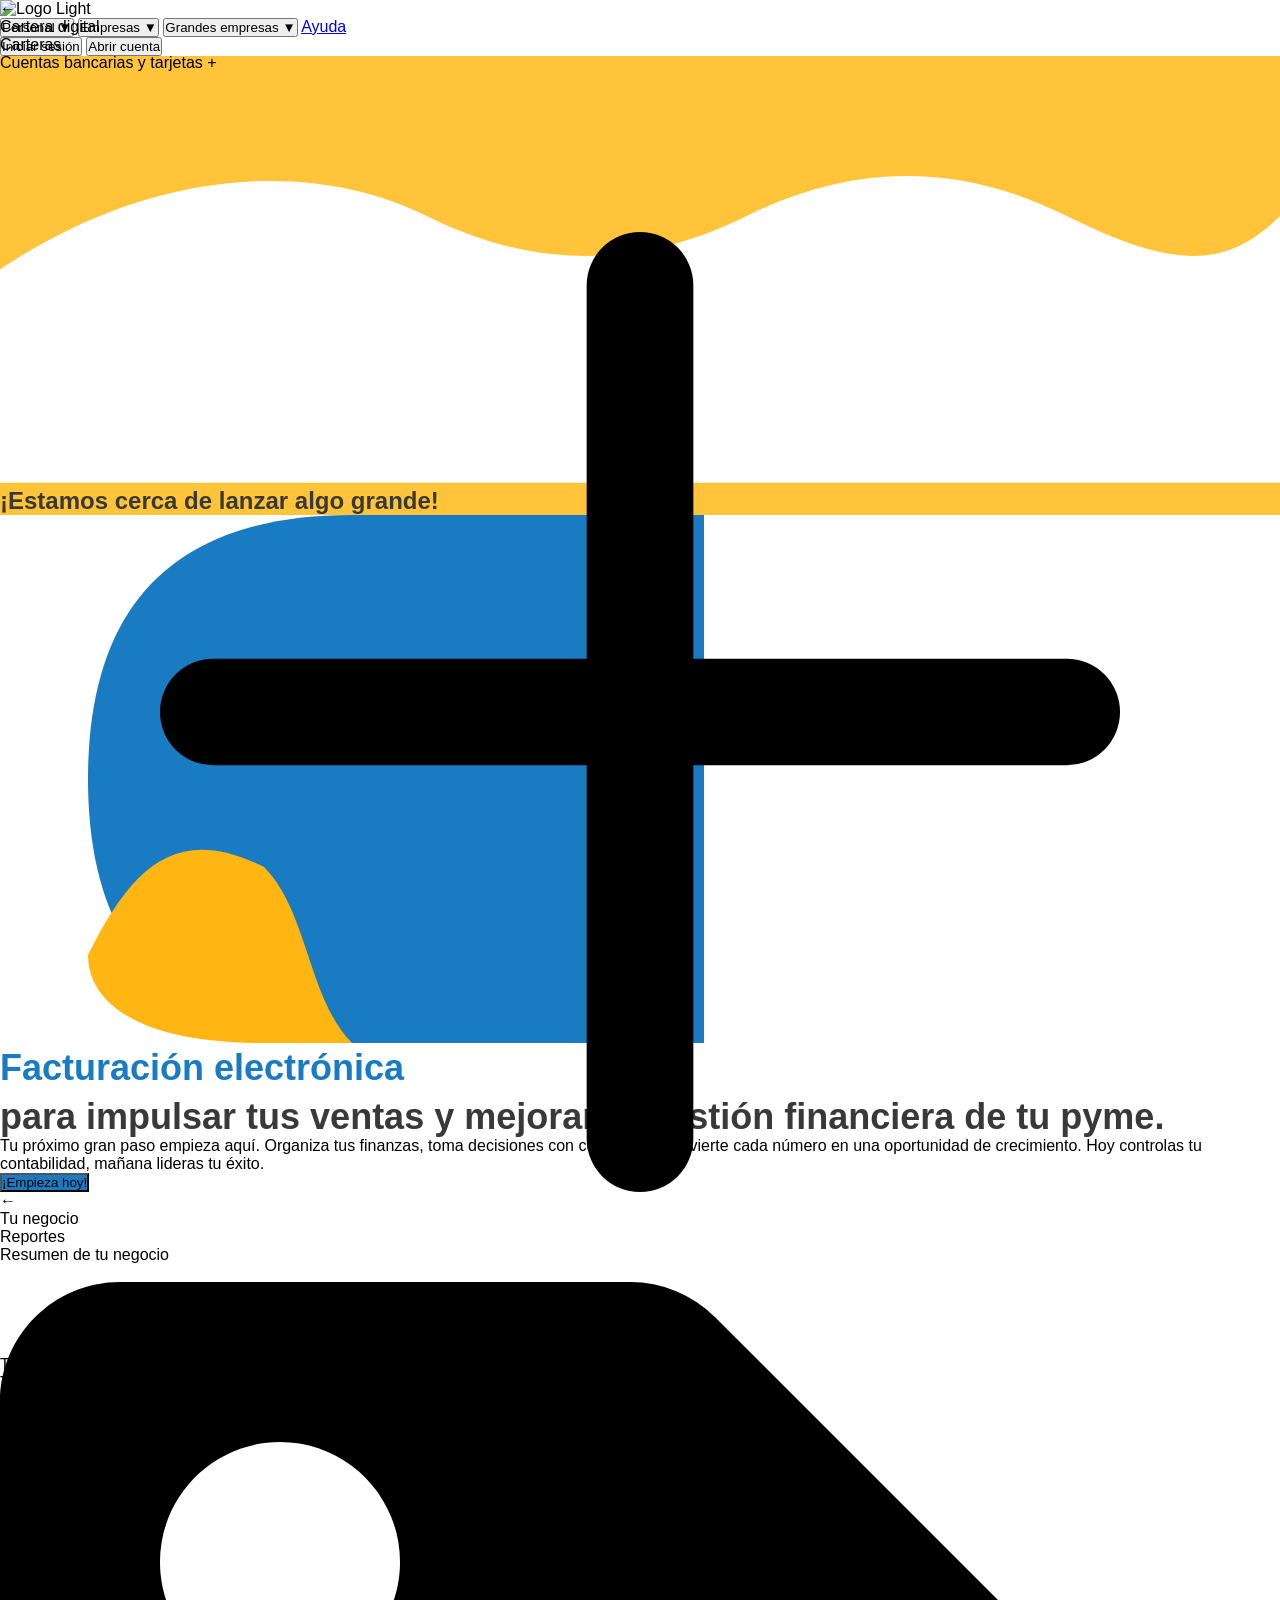
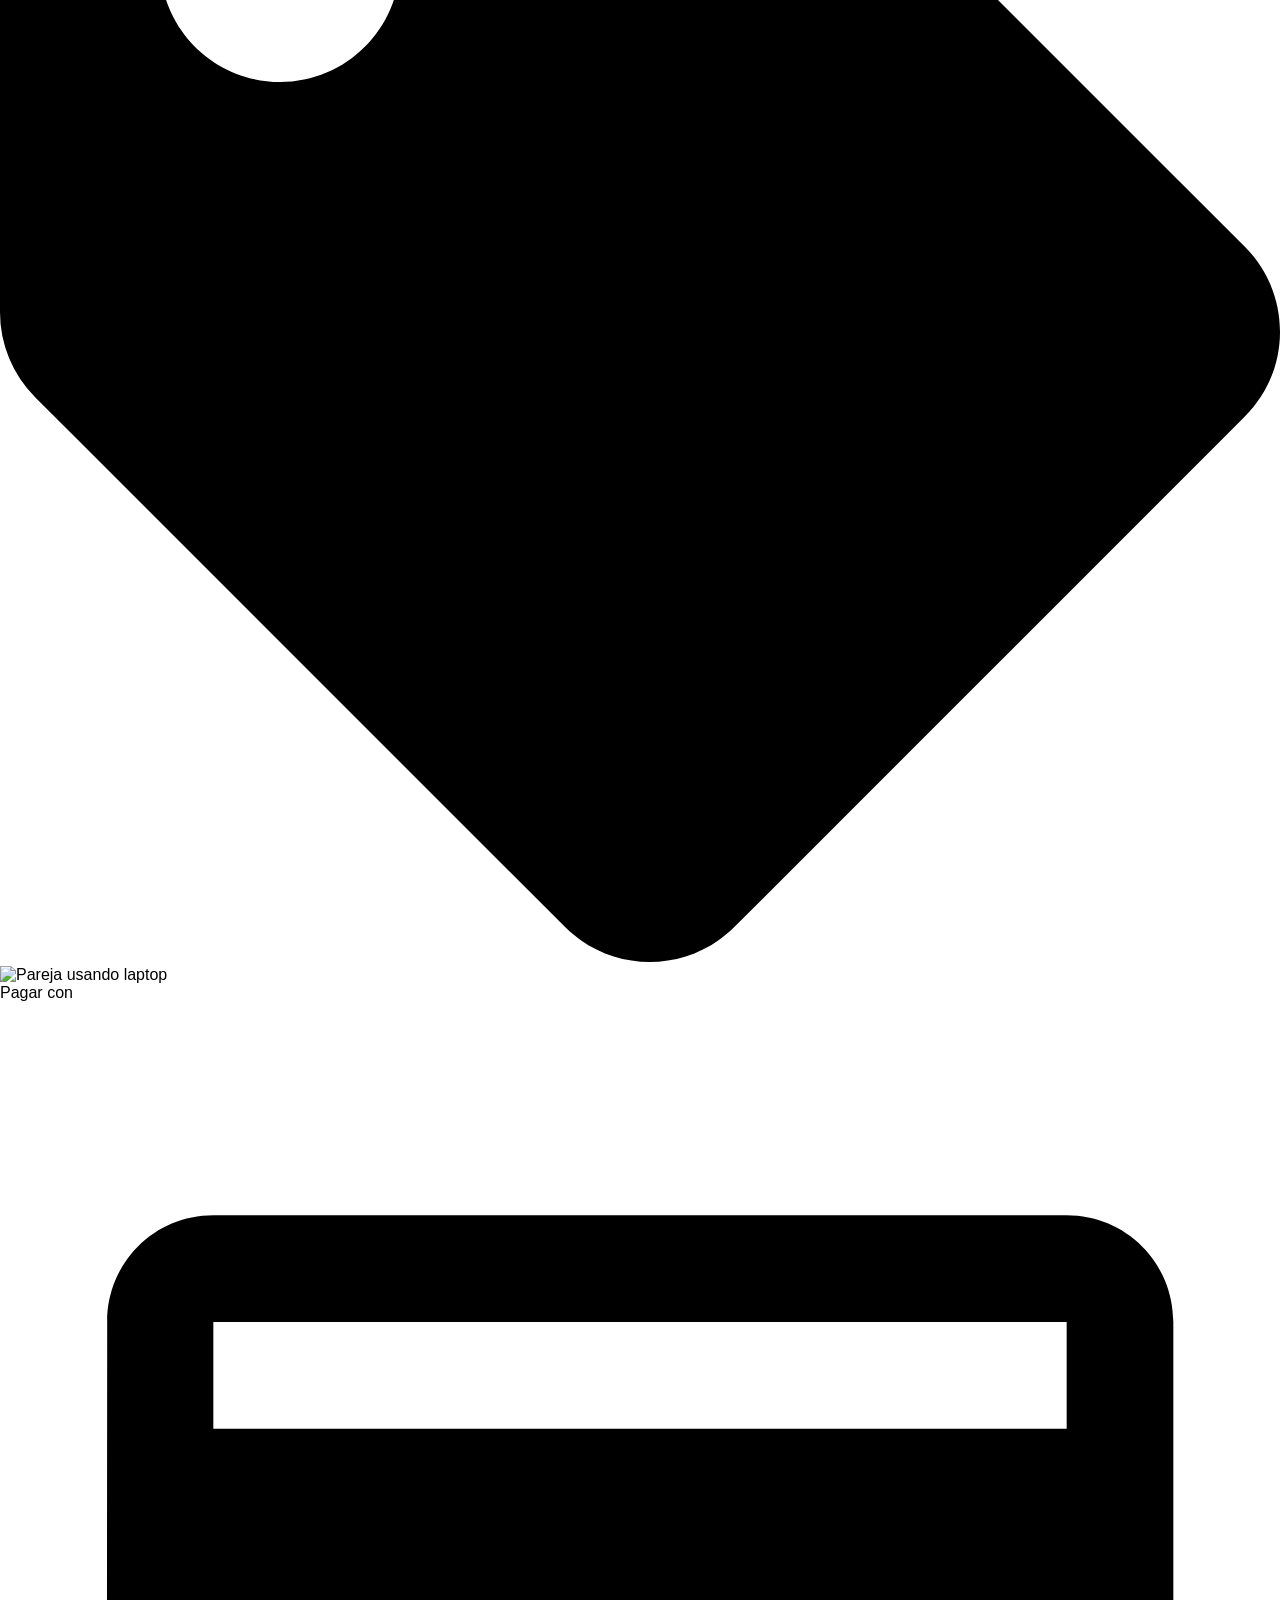
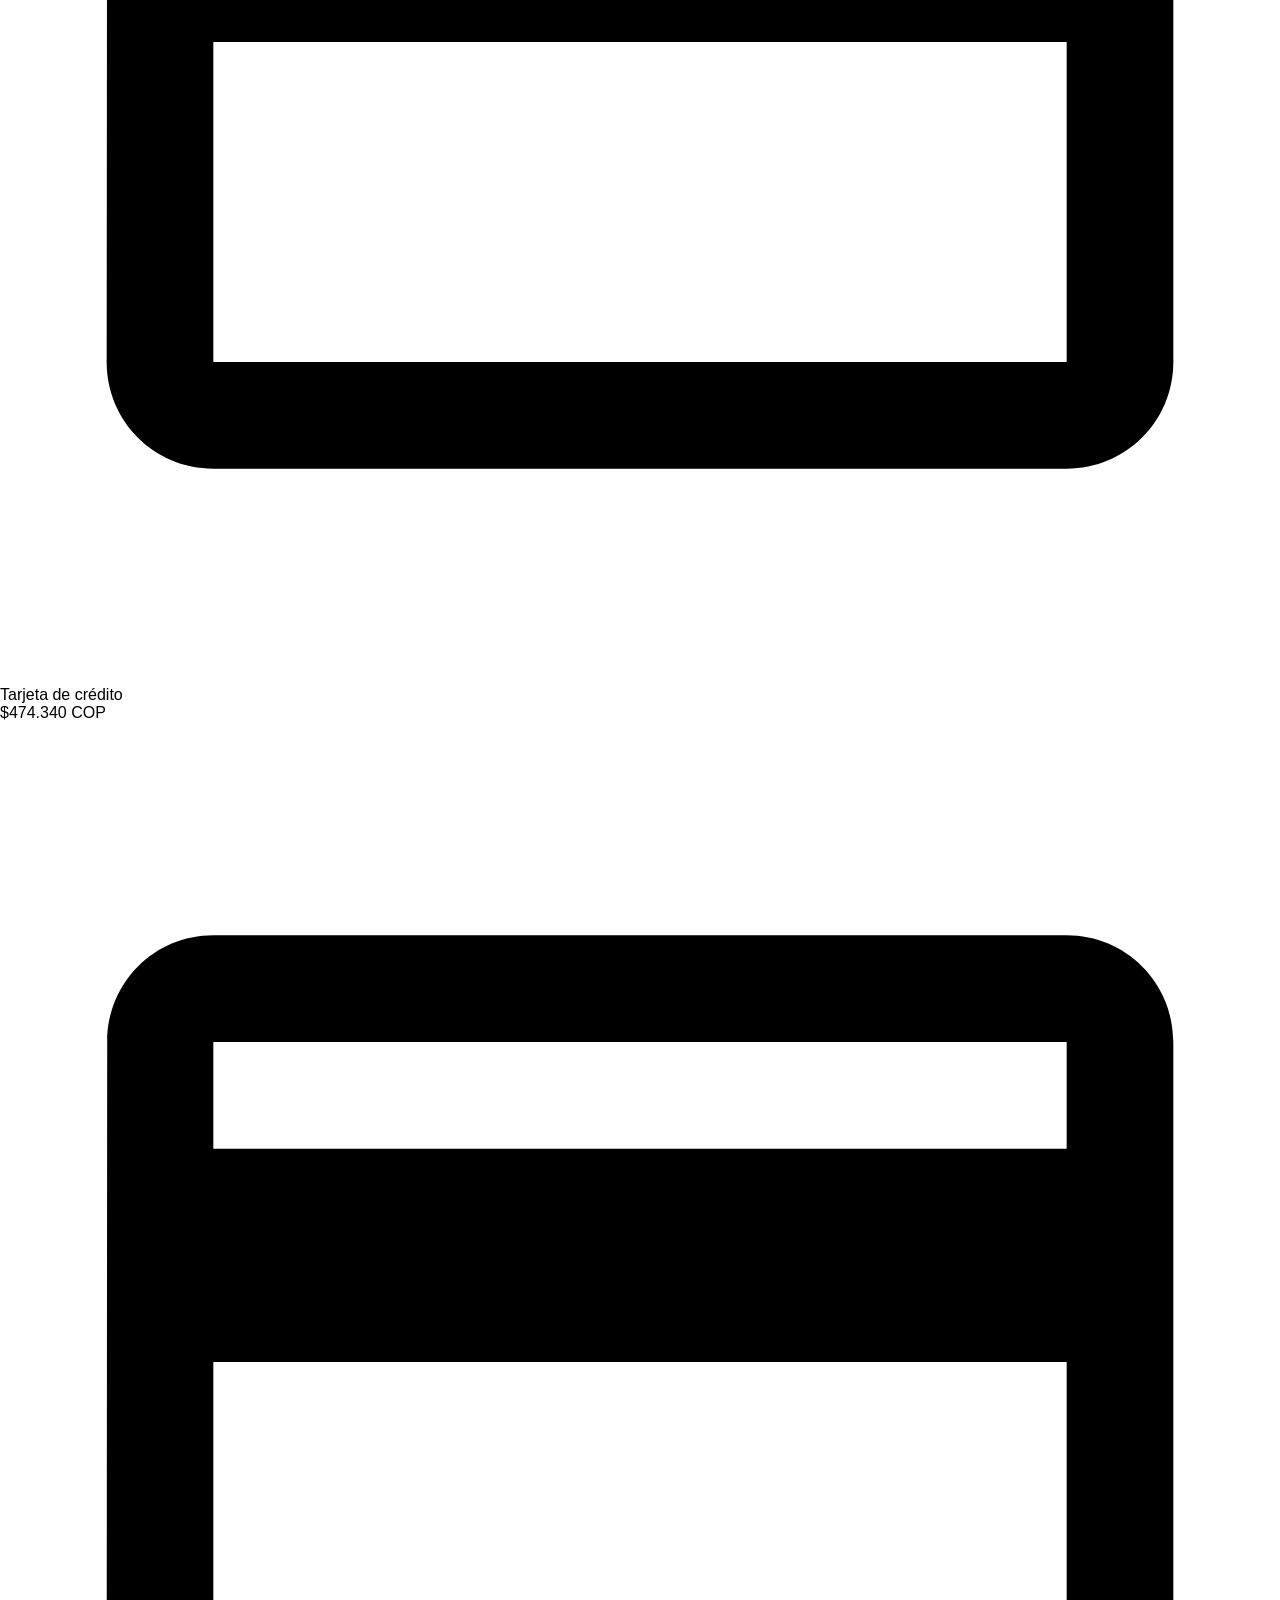
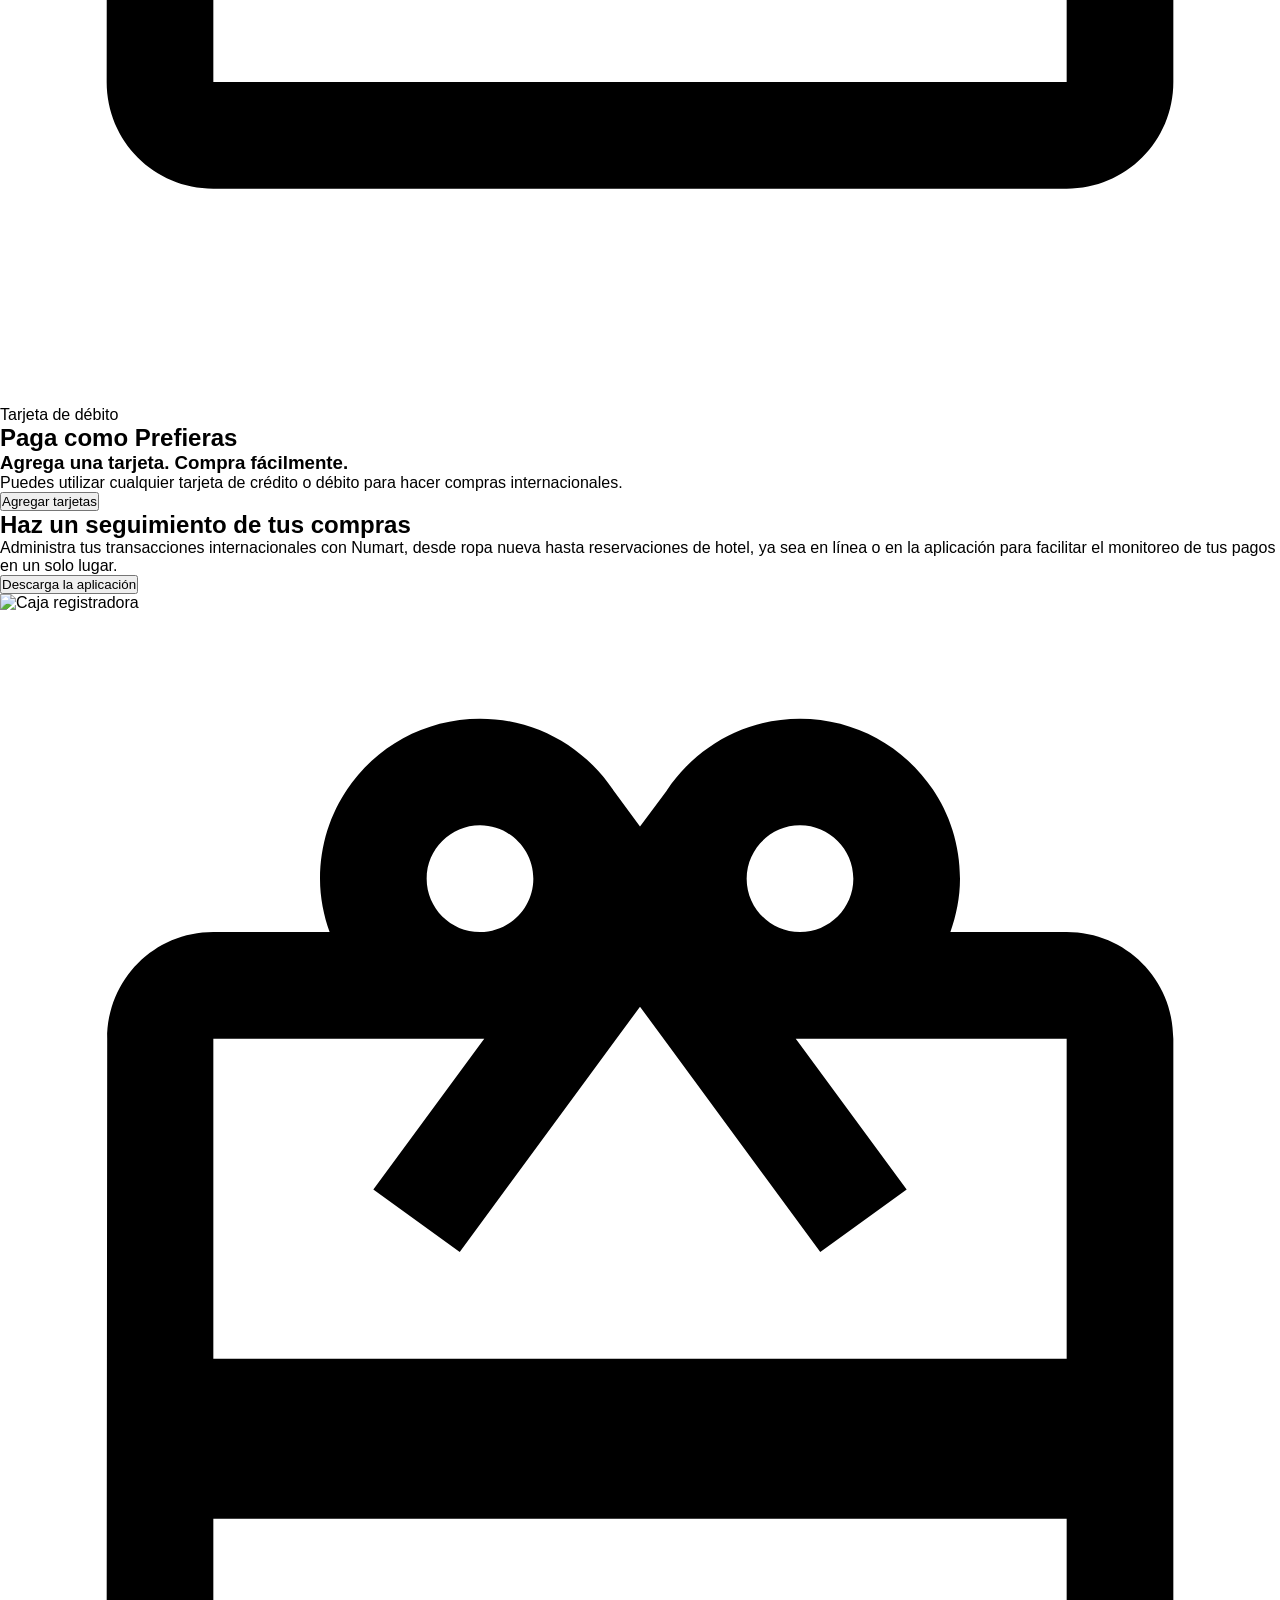
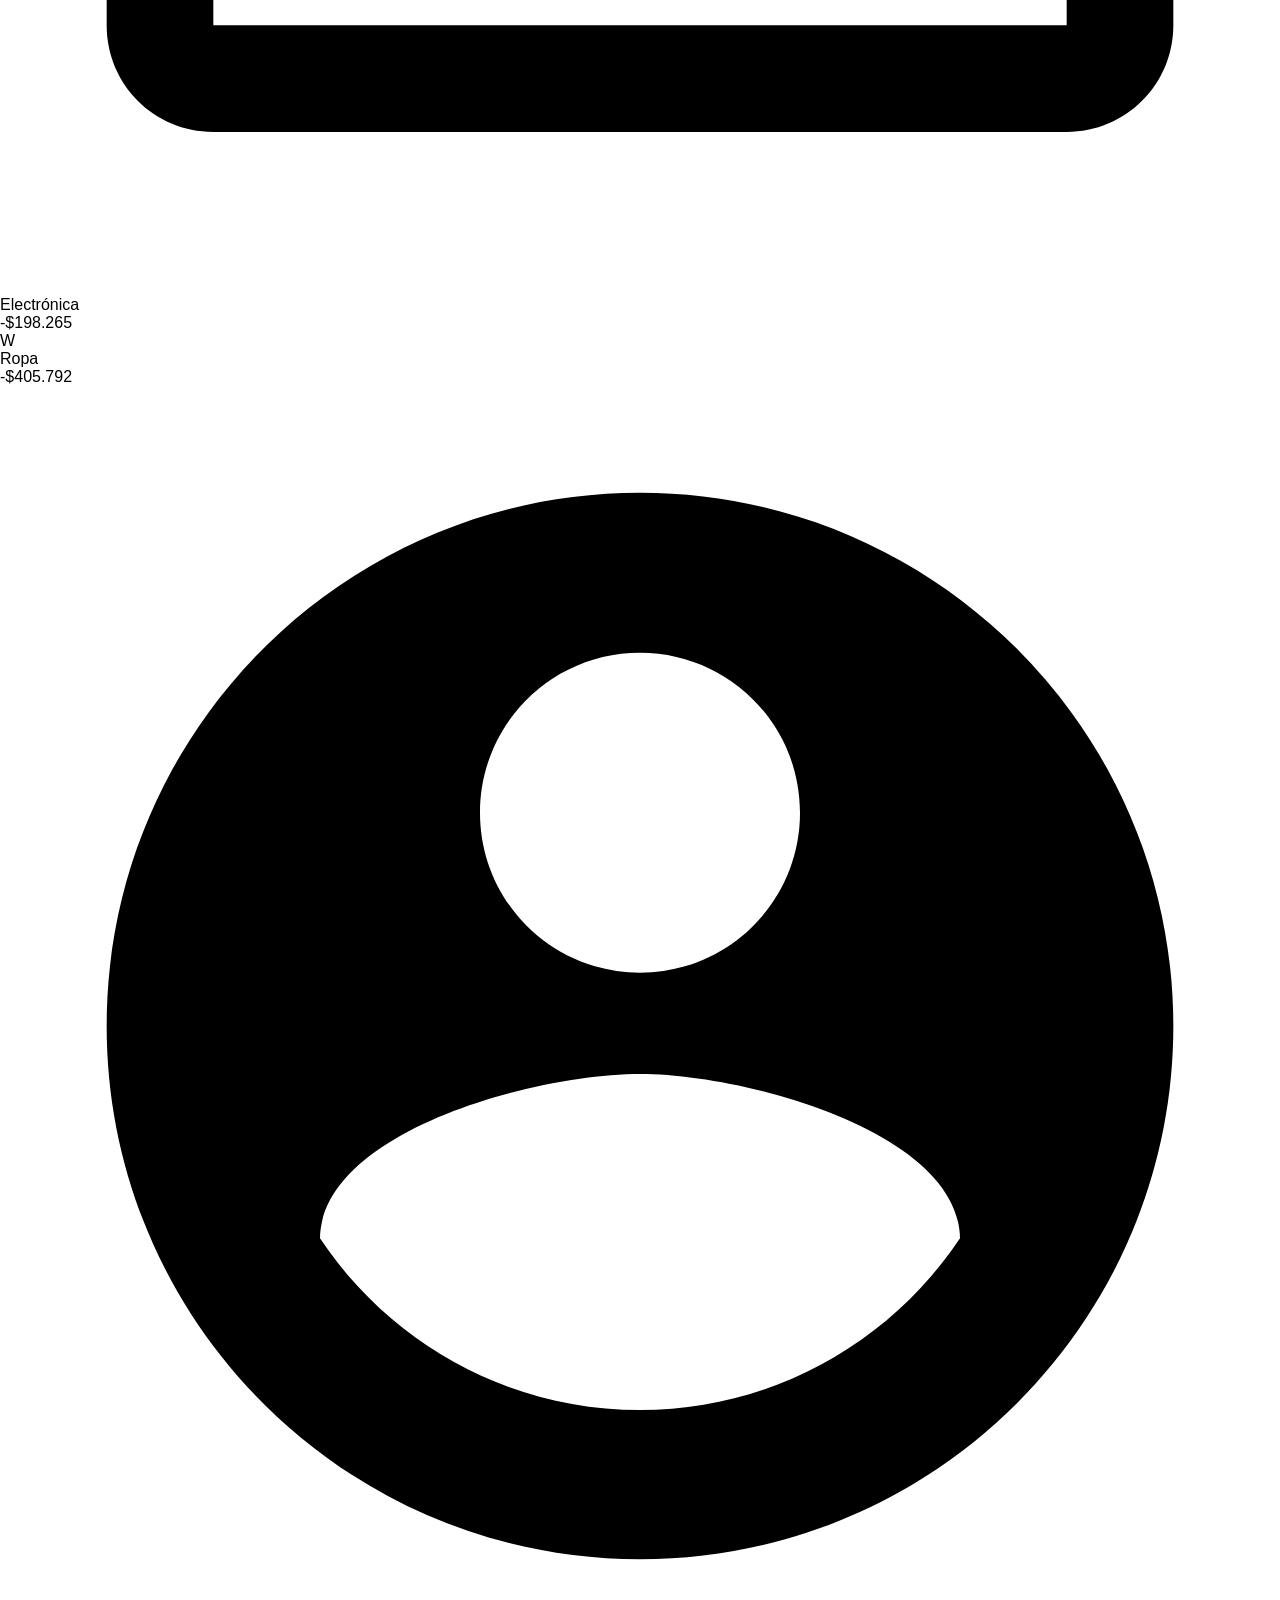
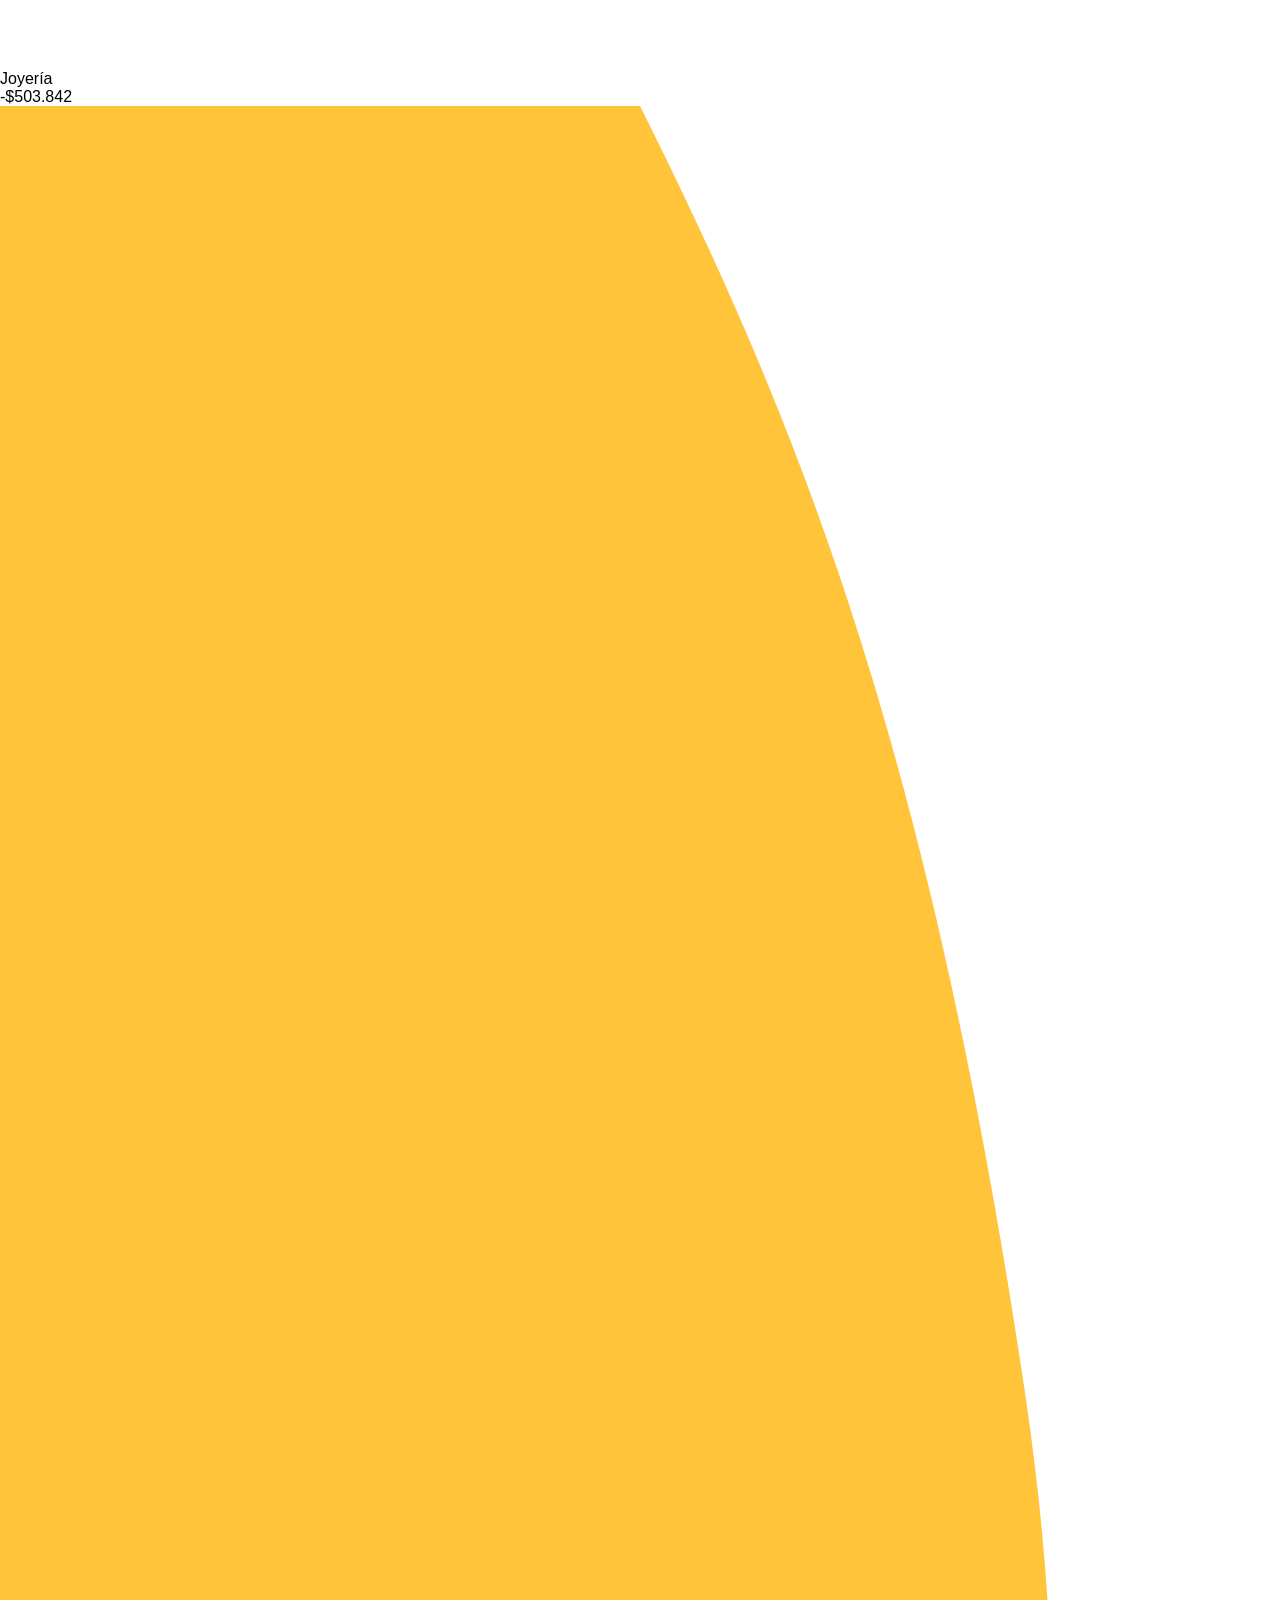
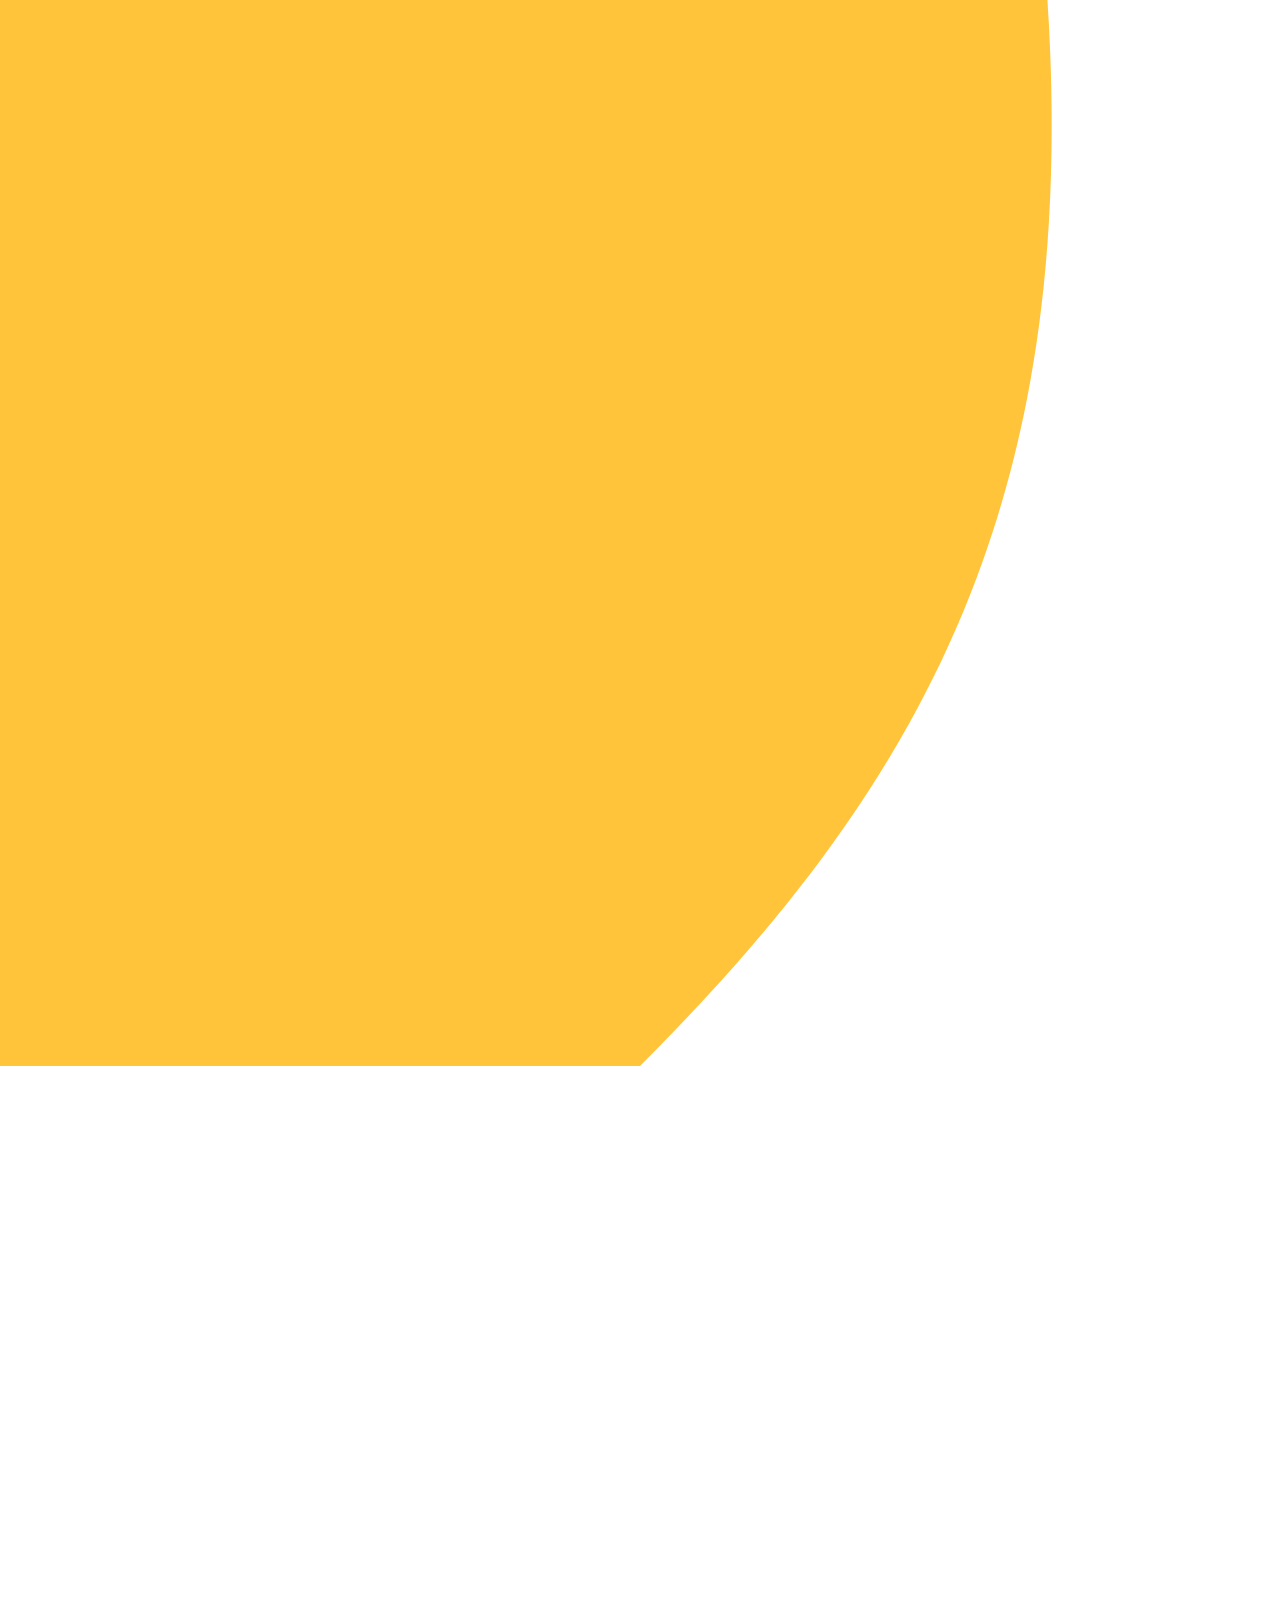
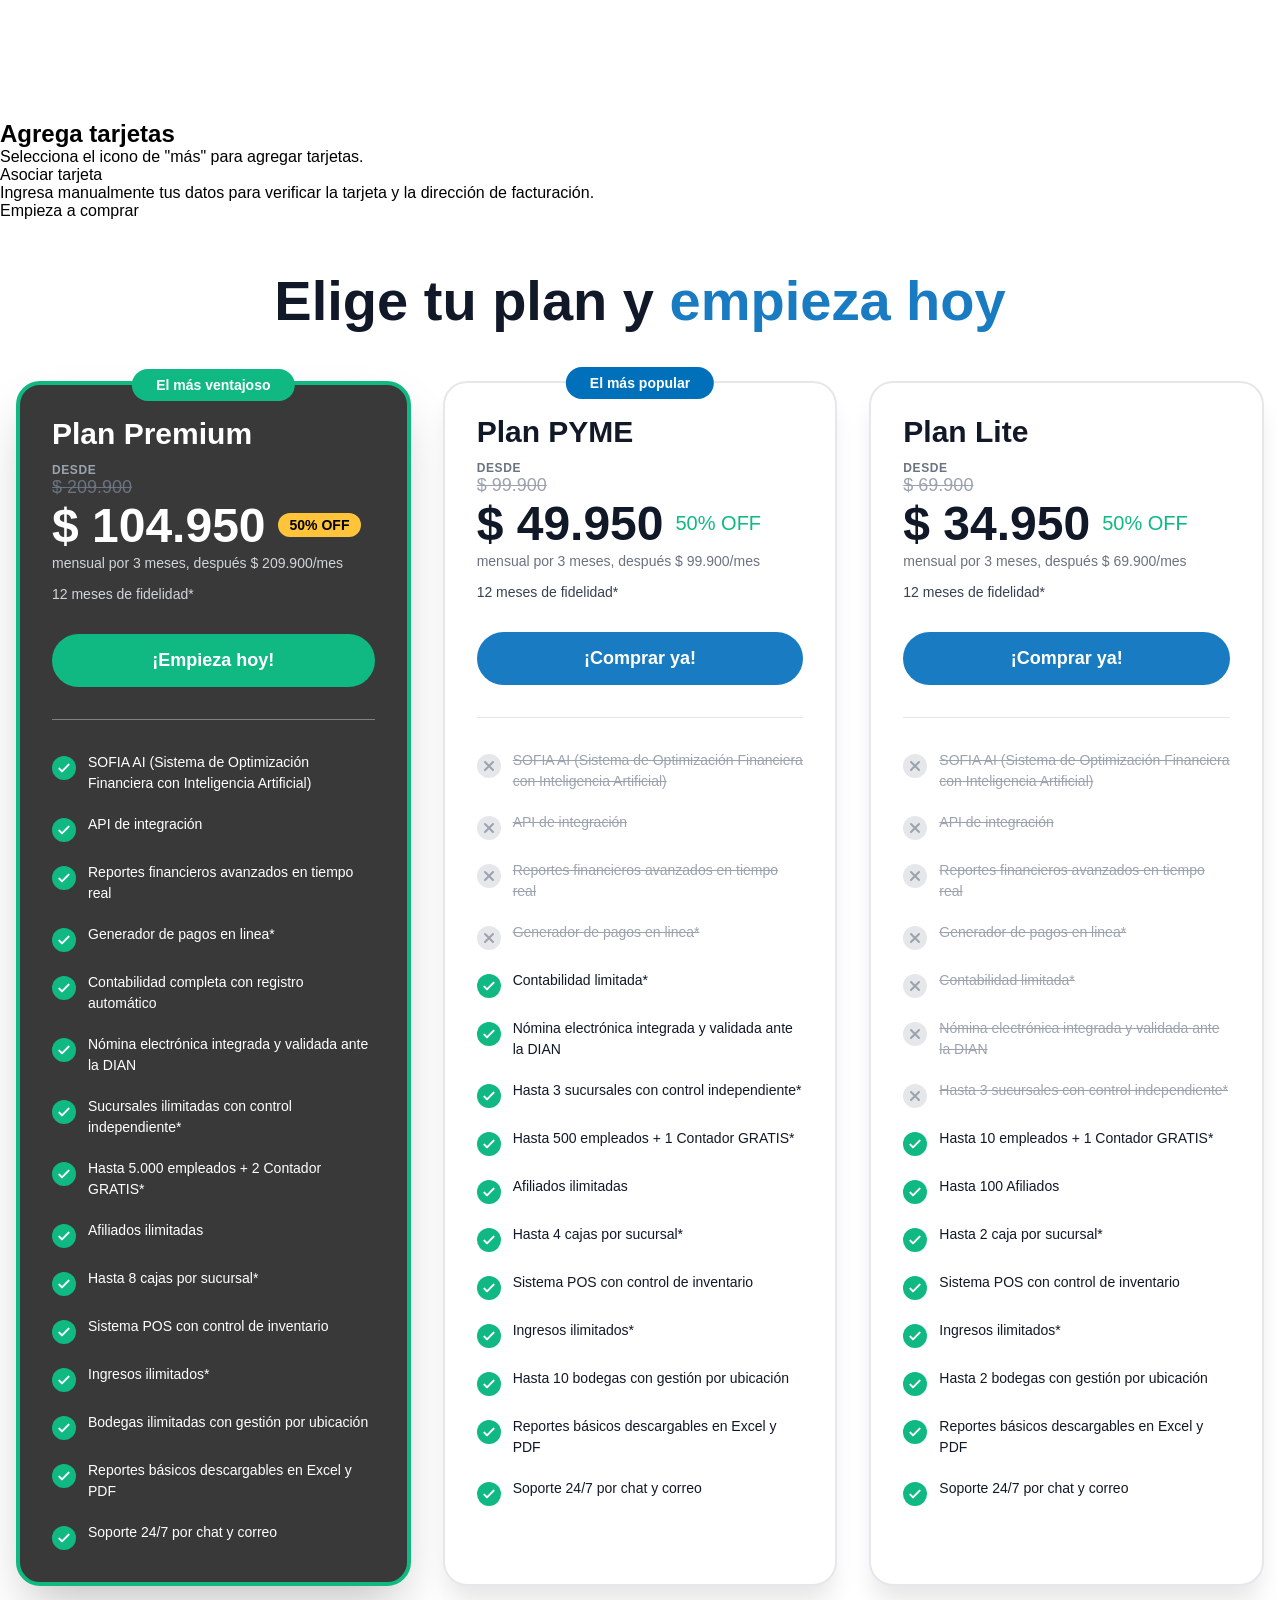
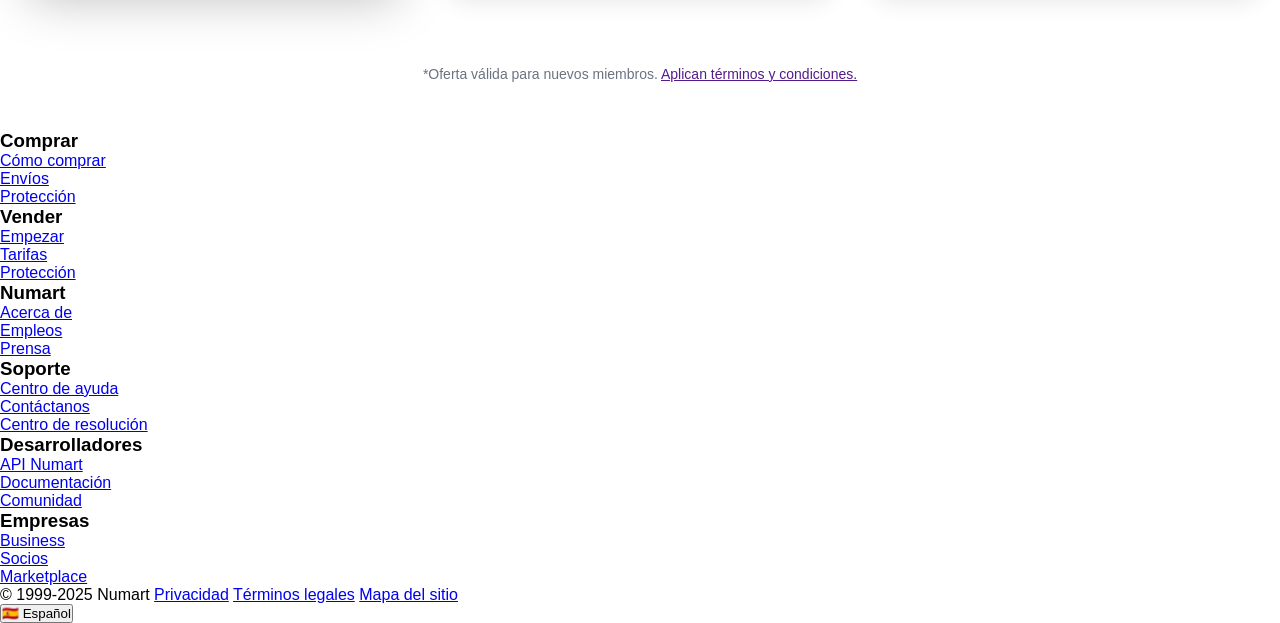
==== index.html @ 53830687 "Rename index copy.html to index.html" ====
<!DOCTYPE html>
<html lang="es">

<head>
  <meta charset="UTF-8">
  <meta name="viewport" content="width=device-width, initial-scale=1.0">
  <title>Numart - Tu Cartera Digital</title>
  <script src="https://cdn.tailwindcss.com"></script>
  <style>
    /* ========================= */
    /* RESET GENERAL */
    /* ========================= */
    * {
      margin: 0;
      padding: 0;
      box-sizing: border-box;
    }

    body {
      font-family: -apple-system, BlinkMacSystemFont, 'Segoe UI', Roboto, Oxygen, Ubuntu, Cantarell, sans-serif;
      overflow-x: hidden;
    }

    /* ========================= */
    /* ANIMACIONES GENERALES */
    /* ========================= */
    .fade-in {
      opacity: 0;
      transform: translateY(20px);
      transition: opacity 0.6s ease, transform 0.6s ease;
    }

    .fade-in.visible {
      opacity: 1;
      transform: translateY(0);
    }

    .pulse {
      animation: pulse 1.5s ease-in-out infinite;
    }

    @keyframes pulse {

      0%,
      100% {
        transform: scale(1);
      }

      50% {
        transform: scale(1.05);
      }
    }

    .smooth-scroll {
      scroll-behavior: smooth;
    }

    /* ========================= */
    /* PHONE STEPS */
    /* ========================= */
    .phone-step {
      position: absolute;
      inset: 0;
      transition: opacity 0.5s ease, transform 0.5s ease;
    }

    .phone-step.hidden {
      opacity: 0;
      transform: scale(0.95);
      pointer-events: none;
    }

    .phone-step.visible {
      opacity: 1;
      transform: scale(1);
    }

    /* ========================= */
    /* TEXTO ANIMADO */
    /* ========================= */
    .animated-wrapper-text {
      position: relative;
      height: 50px;
      overflow: hidden;
      display: flex;
    }

    .animated-text {
      position: absolute;
      width: 100%;
      left: 0;
      top: 0;
      font-size: 2.25rem;
      font-weight: bold;
      color: #197bc2;
      transform: translateY(100%);
      opacity: 0;
    }

    .animated-text.active {
      transform: translateY(0);
      opacity: 1;
      transition: transform 0.6s ease, opacity 0.6s ease;
    }

    .animated-text.exit {
      transform: translateY(-100%);
      opacity: 0;
      transition: transform 0.6s ease, opacity 0.6s ease;
    }

    /* ========================= */
    /* CONTENEDORES */
    /* ========================= */
    .container,
    .pricing-container {
      max-width: 1280px;
      margin: 0 auto;
      padding: 3rem 1rem;
    }

    /* ========================= */
    /* HEADERS */
    /* ========================= */
    .header,
    .pricing-header {
      text-align: center;
      margin-bottom: 3rem;
    }

    .header h1,
    .pricing-header h1 {
      font-size: 3rem;
      font-weight: bold;
      margin-bottom: 0.5rem;
      color: #111827;
    }

    .header .highlight {
      color: #FBBF24;
    }

    .pricing-header .highlight {
      color: #197bc2;
    }

    /* ========================= */
    /* GRID */
    /* ========================= */
    .plans-grid {
      display: grid;
      grid-template-columns: 1fr;
      gap: 2rem;
      margin-bottom: 3rem;
    }

    @media (min-width: 768px) {
      .plans-grid {
        grid-template-columns: repeat(3, 1fr);
      }

      .header h1,
      .pricing-header h1 {
        font-size: 3.5rem;
      }
    }

    /* ========================= */
    /* PLAN CARDS */
    /* ========================= */

    .plan-name {
      font-size: 1.875rem;
      font-weight: bold;
      margin-bottom: 0.75rem;
    }

    .plan-card {
      position: relative;
      border-radius: 1.5rem;
      padding: 2rem;
      transition: all 0.3s ease;
    }

    .plan-card.standard {
      background: white;
      color: #111827;
      box-shadow: 0 20px 25px -5px rgba(0, 0, 0, 0.1);
      border: 2px solid #E5E7EB;
    }



    .plan-card.highlighted {
      background: #393939;
      color: white;
      box-shadow: 0 25px 50px -12px rgba(0, 0, 0, 0.25);
      border: 4px solid #10B981;
    }


    /* ========================= */
    /* BADGE */
    /* ========================= */
    .badge {
      position: absolute;
      top: -1rem;
      left: 50%;
      transform: translateX(-50%);
      background: #0070BA;
      color: white;
      padding: 0.5rem 1.5rem;
      border-radius: 9999px;
      font-size: 0.875rem;
      font-weight: bold;
      white-space: nowrap;
      z-index: 10;
    }

    .badge.highlighted {
      background: #10B981;
    }

    /* ========================= */
    /* PRICING SECTION */
    /* ========================= */
    .pricing-section {
      margin-bottom: 2rem;
    }

    .pricing-label {
      font-size: 0.75rem;
      text-transform: uppercase;
      letter-spacing: 0.05em;
      font-weight: 600;
    }

    .plan-card.standard .pricing-label {
      color: #6B7280;
    }

    .plan-card.highlighted .pricing-label {
      color: #9CA3AF;
    }

    .original-price {
      font-size: 1.125rem;
      text-decoration: line-through;
    }

    .plan-card.standard .original-price {
      color: #9CA3AF;
    }

    .plan-card.highlighted .original-price {
      color: #6B7280;
    }

    .current-price {
      display: flex;
      align-items: center;
      gap: 0.75rem;
      flex-wrap: wrap;
    }

    .price-amount {
      font-size: 3rem;
      font-weight: bold;
    }

    .discount-badge {
      color: #10B981;
      border-radius: 9999px;
      font-size: 1.25rem;
    }

    .plan-card.highlighted .discount-badge {
      background: #FFC439;
      color: black;
      padding: 0.25rem 0.75rem;
      border-radius: 9999px;
      font-size: 0.875rem;
      font-weight: bold;
    }

    .price-details {
      font-size: 0.875rem;
      line-height: 1.5;
      margin-bottom: 0.75rem;
    }

    .plan-card.standard .price-details {
      color: #6B7280;
    }

    .plan-card.highlighted .price-details {
      color: #D1D5DB;
    }

    .commitment {
      font-size: 0.875rem;
      font-weight: 500;
    }

    .plan-card.standard .commitment {
      color: #374151;
    }

    .plan-card.highlighted .commitment {
      color: #D1D5DB;
    }

    /* ========================= */
    /* BUTTONS */
    /* ========================= */
    .cta-button {
      width: 100%;
      padding: 1rem;
      border-radius: 9999px;
      font-weight: bold;
      font-size: 1.125rem;
      margin-bottom: 2rem;
      border: none;
      cursor: pointer;
      transition: all 0.3s ease;
      background: #197bc2;
      color: white;
    }

    .cta-button:hover {
      background: #37acff;
      transform: scale(1.05);
    }

    .cta-button.highlighted {
      background: #10B981;
    }

    .cta-button.highlighted:hover {
      background: #1cdf9e;
    }

    /* ========================= */
    /* DIVIDER */
    /* ========================= */
    .divider {
      height: 1px;
      margin-bottom: 2rem;
    }

    .plan-card.standard .divider {
      background: #E5E7EB;
    }

    .plan-card.highlighted .divider {
      background: #808080;
    }

    /* ========================= */
    /* FEATURES */
    /* ========================= */
    .features-list {
      display: flex;
      flex-direction: column;
      gap: 1.25rem;
    }

    .feature-item {
      display: flex;
      align-items: start;
      gap: 0.75rem;
    }

    .feature-icon {
      flex-shrink: 0;
      width: 1.5rem;
      height: 1.5rem;
      border-radius: 9999px;
      display: flex;
      align-items: center;
      justify-content: center;
      margin-top: 0.25rem;
    }

    .feature-icon.included {
      background: #10B981;
    }

    .feature-icon.not-included.standard {
      background: #E5E7EB;
    }

    .feature-icon.not-included.highlighted {
      background: #1F2937;
    }

    .feature-icon svg {
      width: 1rem;
      height: 1rem;
      stroke-width: 3;
    }

    .feature-icon.included svg {
      stroke: white;
    }

    .feature-icon.not-included.standard svg {
      stroke: #9CA3AF;
    }

    .feature-icon.not-included.highlighted svg {
      stroke: #4B5563;
    }

    .feature-text {
      font-size: 0.875rem;
      line-height: 1.5;
    }

    .feature-text.included.standard {
      color: #111827;
      font-weight: 500;
    }

    .feature-text.included.highlighted {
      color: white;
      font-weight: 500;
    }

    .feature-text.not-included.standard {
      color: #9CA3AF;
      text-decoration: line-through;
    }

    .feature-text.not-included.highlighted {
      color: #4B5563;
      text-decoration: line-through;
    }

    /* ========================= */
    /* FOOTER */
    /* ========================= */
    .footer-note {
      text-align: center;
      margin-top: 3rem;
    }

    .footer-note p {
      font-size: 0.875rem;
      color: #6B7280;
    }

    .pricing-footer {
      text-align: center;
      margin-top: 5rem;
      opacity: 0;
      animation: fadeInUp 0.6s ease-out forwards;
      animation-delay: 1.8s;
    }

    .pricing-footer p {
      font-size: 0.875rem;
      color: #6B7280;
    }
  </style>
</head>

<body class="smooth-scroll">
  <!-- Header -->
  <header class="bg-white border-b border-gray-200 sticky top-0 z-50">
    <div class="max-w-7xl mx-auto px-6">
      <div class="flex items-center justify-between h-16">
        <div class="flex items-center gap-8">
          <div class="text-2xl font-bold">
            <img class="om" src="images/logo-light-numart.png" alt="Logo Light">
          </div>

          <nav class="hidden lg:flex items-center gap-6">
            <button class="text-blue-900 hover:text-blue-600 transition-colors text-sm font-medium">
              Personal
              <span class="ml-1">▼</span>
            </button>
            <button class="text-blue-900 hover:text-blue-600 transition-colors text-sm font-medium">
              Empresas
              <span class="ml-1">▼</span>
            </button>
            <button class="text-blue-900 hover:text-blue-600 transition-colors text-sm font-medium">
              Grandes empresas
              <span class="ml-1">▼</span>
            </button>
            <a href="#" class="text-blue-900 hover:text-blue-600 transition-colors text-sm font-medium">
              Ayuda
            </a>
          </nav>
        </div>

        <div class="flex items-center gap-3">
          <button
            class="text-blue-600 hover:text-blue-700 font-medium px-5 py-2 border border-blue-600 rounded-full text-sm transition-colors">
            Iniciar sesión
          </button>
          <button
            class="bg-blue-600 hover:bg-blue-700 text-white font-medium px-5 py-2 rounded-full text-sm transition-colors">
            Abrir cuenta
          </button>
        </div>
      </div>
    </div>
  </header>

   <section style="background-color: #fFC439;" class="relative bg-yellow-400 py-20 overflow-hidden">
    <div class="absolute left-0 bottom-0 w-full h-1/2">
      
      <svg style="height: 50%" class="absolute left-0 bottom-0 w-full h-full" viewBox="0 0 1200 400" preserveAspectRatio="none" fill="none">
        <path
          d="M0 400L0 200C150 100 300 100 400 150C500 200 600 200 700 150C800 100 900 100 1000 150C1100 200 1150 200 1200 150L1200 400L0 400Z"
          fill="white" />
          
      </svg>
    </div>

    <div class="max-w-4xl mx-auto px-6 text-center relative z-10 fade-in" style="max-width:none !important">
      <h2 class="text-3xl md:text-4xl lg:text-5xl font-bold text-blue-900 mb-4" style="color: #393939">
        ¡Estamos cerca de lanzar algo grande!
      </h2>
      <p class="countdown text-xl text-blue-900 font-medium" style="font-size: 1.5rem;color: #393939;">

      </p>
    </div>
  </section>

  <!-- Hero Section -->
  <section class="relative bg-white overflow-hidden">
    <div class="absolute right-0 top-0 w-[60%] h-full" style="    width: 55% !important">
      <svg class="absolute right-0 top-0 h-full w-full" viewBox="0 0 800 600" preserveAspectRatio="none" fill="none">
        <path d="M400 0C200 0 100 100 100 300C100 500 200 600 400 600H800V0H400Z" fill="#197bc2" />
        <path d="M300 400C200 350 150 400 100 500C100 550 150 600 300 600H400C350 550 350 450 300 400Z"
          fill="#ffb612" />
      </svg>
    </div>

    <div class="max-w-7xl mx-auto px-6 py-16 md:py-24 relative z-10">
      <div class="grid grid-cols-1 lg:grid-cols-2 gap-12 items-center">
        <div class="fade-in">
          
          <h2>
            <span class="animated-wrapper-text">
              <span class="animated-text active">Contabilidad inteligente</span>
              <span class="animated-text">Facturación electrónica</span>
              <span class="animated-text">Inteligencia Artificial</span>
              <span class="animated-text">Sistema POS</span>
              <span class="animated-text">Nómina electrónica</span>
            </span>
          </h2>
          <h1 style="font-size: 2.25rem !important;color: #393939;line-height: 2.5rem;"
            class="text-4xl md:text-5xl lg:text-6xl font-bold text-blue-900 mb-6 leading-tight">
            para impulsar tus ventas y mejorar la gestión financiera de tu pyme.
          </h1>

          <p class="text-lg text-gray-700 mb-8 leading-relaxed max-w-xl">
            Tu próximo gran paso empieza aquí. Organiza tus finanzas, toma decisiones con confianza y convierte cada
            número en una oportunidad de crecimiento. Hoy controlas tu contabilidad, mañana lideras tu éxito.
          </p>
          <div class="flex flex-col sm:flex-row gap-4">
            <button style="background-color: #197bc2 !important"
              class="bg-blue-600 hover:bg-blue-700 text-white font-semibold px-8 py-3 rounded-full transition-colors">
              ¡Empieza hoy!
            </button>
          </div>
        </div>

        <div class="relative flex justify-center lg:justify-end fade-in">
          <div
            class="relative w-[280px] md:w-[320px] bg-white rounded-[2.5rem] shadow-2xl p-4 border-8 border-gray-800">
            <div class="bg-gray-50 rounded-[1.5rem] overflow-hidden">
              <div class="bg-white p-4 flex items-center gap-3 border-b">
                <div class="text-gray-600">←</div>
                <div>
                  <p class="text-xs text-gray-500">Tu negocio</p>
                  <p class="text-sm font-semibold text-gray-900">Reportes</p>
                </div>
              </div>

              <div class="p-4 space-y-4">
                <div>
                  <p class="text-xs text-gray-600 mb-2 flex items-center justify-between">
                    Resumen de tu negocio
                  </p>

                  <div class="bg-gradient-to-br from-red-500 to-red-600 rounded-xl p-4 mb-3 relative overflow-hidden">
                    <div class="relative z-10">
                      <div class="flex justify-between items-start mb-8">
                        <p style="color: white;font-weight: 600;"
                          class="text-xs text-gray-600 mb-2 flex items-center justify-between">
                          Productos vendidos
                        </p>
                      </div>
                      <div class="space-y-1">
                        <div class="flex gap-2">
                          <div class="w-8 h-2 bg-white/80 rounded"></div>
                          <div class="w-8 h-2 bg-white/80 rounded"></div>
                          <div class="w-8 h-2 bg-white/80 rounded"></div>
                          <div class="w-8 h-2 bg-white/80 rounded"></div>
                        </div>
                      </div>
                    </div>
                  </div>

                  <div class="bg-blue-600 rounded-xl p-6 relative overflow-hidden flex items-center justify-center">
                    <div class="bg-white rounded-lg p-4">
                      <svg class="w-8 h-8 text-blue-600" fill="currentColor" viewBox="0 0 24 24">
                        <svg xmlns="http://www.w3.org/2000/svg" viewBox="0 0 512 512">
                          <path
                            d="M0 252.118V48C0 21.49 21.49 0 48 0h204.118a48 48 0 0 1 33.941 14.059l211.882 211.882c18.745 18.745 18.745 49.137 0 67.882L293.823 497.941c-18.745 18.745-49.137 18.745-67.882 0L14.059 286.059A48 48 0 0 1 0 252.118zM112 64c-26.51 0-48 21.49-48 48s21.49 48 48 48 48-21.49 48-48-21.49-48-48-48z" />
                        </svg>
                      </svg>
                    </div>
                  </div>
                </div>

                <div class="bg-white rounded-xl p-4 shadow-sm">
                  <div class="flex items-center gap-3 mb-2">
                    <div class="w-8 h-6 bg-blue-100 rounded flex items-center justify-center">
                      <div class="w-4 h-4 bg-blue-600 rounded-full"></div>
                    </div>
                    <div class="flex-1 h-2 bg-gray-200 rounded"></div>
                  </div>
                  <div class="flex items-center gap-3">
                    <div class="w-8 h-6 bg-blue-100 rounded flex items-center justify-center">
                      <div class="w-4 h-4 bg-blue-600 rounded-full"></div>
                    </div>
                    <div class="flex-1 h-2 bg-gray-200 rounded"></div>
                  </div>
                </div>
              </div>
            </div>
          </div>
        </div>
      </div>
    </div>
  </section>

  <!-- Pay As You Want -->
  <section class="relative bg-white py-16 md:py-24 overflow-hidden">
    <div class="max-w-7xl mx-auto px-6">
      <div class="grid grid-cols-1 lg:grid-cols-2 gap-12 items-center">
        <div class="relative fade-in">
          <img src="https://imagenes.numart.com.co/main-web-1.jpg" alt="Pareja usando laptop"
            class="rounded-2xl w-full">

          <div class="absolute bottom-8 left-8 bg-white rounded-2xl shadow-2xl p-6 max-w-xs">
            <p class="text-sm font-semibold text-gray-900 mb-4">Pagar con</p>
            <div class="space-y-3">
              <div class="flex items-center gap-3 p-3 bg-gray-50 rounded-lg">
                <div class="w-8 h-8 bg-green-500 rounded-full flex items-center justify-center">
                  <svg class="w-5 h-5 text-white" fill="currentColor" viewBox="0 0 24 24">
                    <path
                      d="M20 4H4c-1.11 0-1.99.89-1.99 2L2 18c0 1.11.89 2 2 2h16c1.11 0 2-.89 2-2V6c0-1.11-.89-2-2-2zm0 14H4v-6h16v6zm0-10H4V6h16v2z" />
                  </svg>
                </div>
                <div class="flex-1">
                  <p class="text-sm font-medium text-gray-900">Tarjeta de crédito</p>
                </div>
                <p class="text-sm font-semibold text-gray-900">$474.340 <span class="text-gray-500 text-xs">COP</span>
                </p>
              </div>

              <div class="flex items-center gap-3 p-3 bg-gray-50 rounded-lg opacity-60">
                <div class="w-8 h-8 bg-gray-400 rounded-full flex items-center justify-center">
                  <svg class="w-5 h-5 text-white" fill="currentColor" viewBox="0 0 24 24">
                    <path
                      d="M20 4H4c-1.11 0-1.99.89-1.99 2L2 18c0 1.11.89 2 2 2h16c1.11 0 2-.89 2-2V6c0-1.11-.89-2-2-2zm0 14H4v-6h16v6zm0-10H4V6h16v2z" />
                  </svg>
                </div>
                <div class="flex-1">
                  <p class="text-sm font-medium text-gray-900">Tarjeta de débito</p>
                </div>
              </div>
            </div>
          </div>
        </div>

        <div class="fade-in">
          <h2 class="text-3xl md:text-4xl lg:text-5xl font-bold text-blue-900 mb-6 leading-tight">
            Paga como Prefieras
          </h2>
          <h3 class="text-2xl font-bold text-blue-900 mb-4">
            Agrega una tarjeta. Compra fácilmente.
          </h3>
          <p class="text-lg text-gray-700 mb-6 leading-relaxed">
            Puedes utilizar cualquier tarjeta de crédito o débito para hacer compras internacionales.
          </p>
          <button
            class="text-blue-600 hover:text-blue-700 font-semibold px-6 py-3 border-2 border-blue-600 rounded-full transition-colors">
            Agregar tarjetas
          </button>
        </div>
      </div>
    </div>
  </section>

  <!-- Track Purchases -->
  <section class="relative bg-white py-16 md:py-24 overflow-hidden">
    <div class="max-w-7xl mx-auto px-6">
      <div class="grid grid-cols-1 lg:grid-cols-2 gap-12 items-center">
        <div class="fade-in">
          <h2 class="text-3xl md:text-4xl lg:text-5xl font-bold text-blue-900 mb-6 leading-tight">
            Haz un seguimiento de tus compras
          </h2>
          <p class="text-lg text-gray-700 mb-6 leading-relaxed">
            Administra tus transacciones internacionales con Numart, desde ropa nueva hasta reservaciones de hotel, ya
            sea en línea o en la aplicación para facilitar el monitoreo de tus pagos en un solo lugar.
          </p>
          <button
            class="bg-blue-600 hover:bg-blue-700 text-white font-semibold px-8 py-3 rounded-full transition-colors">
            Descarga la aplicación
          </button>
        </div>

        <div class="relative fade-in">
          <img src="https://imagenes.numart.com.co/main-web-2.jpg" alt="Caja registradora" class="rounded-2xl w-full">

          <div class="absolute bottom-8 right-8 bg-white rounded-2xl shadow-2xl p-6 max-w-xs">
            <div class="space-y-4">
              <div class="flex items-center justify-between">
                <div class="flex items-center gap-3">
                  <div class="w-10 h-10 bg-black rounded-full flex items-center justify-center">
                    <svg class="w-5 h-5 text-white" fill="currentColor" viewBox="0 0 24 24">
                      <path
                        d="M20 6h-2.18c.11-.31.18-.65.18-1 0-1.66-1.34-3-3-3-1.05 0-1.96.54-2.5 1.35l-.5.67-.5-.68C10.96 2.54 10.05 2 9 2 7.34 2 6 3.34 6 5c0 .35.07.69.18 1H4c-1.11 0-1.99.89-1.99 2L2 19c0 1.11.89 2 2 2h16c1.11 0 2-.89 2-2V8c0-1.11-.89-2-2-2zm-5-2c.55 0 1 .45 1 1s-.45 1-1 1-1-.45-1-1 .45-1 1-1zM9 4c.55 0 1 .45 1 1s-.45 1-1 1-1-.45-1-1 .45-1 1-1zm11 15H4v-2h16v2zm0-5H4V8h5.08L7 10.83 8.62 12 11 8.76l1-1.36 1 1.36L15.38 12 17 10.83 14.92 8H20v6z" />
                    </svg>
                  </div>
                  <p class="font-medium text-gray-900">Electrónica</p>
                </div>
                <p class="font-semibold text-gray-900">-$198.265</p>
              </div>

              <div class="flex items-center justify-between">
                <div class="flex items-center gap-3">
                  <div
                    class="w-10 h-10 bg-green-600 rounded-full flex items-center justify-center text-white font-bold">
                    W
                  </div>
                  <p class="font-medium text-gray-900">Ropa</p>
                </div>
                <p class="font-semibold text-gray-900">-$405.792</p>
              </div>

              <div class="flex items-center justify-between">
                <div class="flex items-center gap-3">
                  <div class="w-10 h-10 bg-gray-100 rounded-full flex items-center justify-center">
                    <svg class="w-5 h-5 text-gray-600" fill="currentColor" viewBox="0 0 24 24">
                      <path
                        d="M12 2C6.48 2 2 6.48 2 12s4.48 10 10 10 10-4.48 10-10S17.52 2 12 2zm0 3c1.66 0 3 1.34 3 3s-1.34 3-3 3-3-1.34-3-3 1.34-3 3-3zm0 14.2c-2.5 0-4.71-1.28-6-3.22.03-1.99 4-3.08 6-3.08 1.99 0 5.97 1.09 6 3.08-1.29 1.94-3.5 3.22-6 3.22z" />
                    </svg>
                  </div>
                  <p class="font-medium text-gray-900">Joyería</p>
                </div>
                <p class="font-semibold text-gray-900">-$503.842</p>
              </div>
            </div>
          </div>
        </div>
      </div>
    </div>
  </section>


  <!-- Animated Steps Section -->
  <section id="animated-steps" class="relative bg-white py-16 md:py-32 min-h-screen">
    <div class="absolute left-0 top-0 w-[40%] h-full pointer-events-none">
      <svg class="absolute left-0 top-0 h-full w-full" viewBox="0 0 400 800" preserveAspectRatio="none" fill="none">
        <path d="M0 0L0 800L200 800C300 700 350 600 320 400C290 200 250 100 200 0L0 0Z" fill="#FFC439" />
      </svg>
    </div>

    <div class="max-w-7xl mx-auto px-6 relative z-10">
      <div class="grid grid-cols-1 lg:grid-cols-2 gap-12 items-center">
        <!-- Phone Mockup Container -->
        <div class="relative flex justify-center lg:justify-start" style="min-height: 650px;">
          <div class="relative w-[300px] h-[650px]">
            <!-- Step 1 -->
            <div id="step1" class="phone-step visible">
              <div class="w-[300px] bg-white rounded-[2.5rem] shadow-2xl p-3 border-8 border-gray-800">
                <div class="bg-gray-50 rounded-[1.5rem] overflow-hidden h-[600px]">
                  <div class="bg-white p-4 flex items-center gap-3 border-b">
                    <div class="text-gray-600">←</div>
                    <div>
                      <p class="text-xs text-gray-500">Cartera digital</p>
                      <p class="text-sm font-semibold text-gray-900">Carteras</p>
                    </div>
                  </div>

                  <div class="p-4">
                    <p class="text-xs text-gray-600 mb-3 flex items-center justify-between">
                      Cuentas bancarias y tarjetas
                      <span class="text-blue-600 text-lg">+</span>
                    </p>

                    <div class="bg-blue-600 rounded-xl p-8 mb-3 relative flex items-center justify-center">
                      <div class="bg-white rounded-full w-16 h-16 flex items-center justify-center pulse">
                        <svg class="w-8 h-8 text-blue-600" fill="none" stroke="currentColor" viewBox="0 0 24 24">
                          <path stroke-linecap="round" stroke-linejoin="round" stroke-width="2" d="M12 4v16m8-8H4" />
                        </svg>
                      </div>
                    </div>

                    <div class="space-y-3">
                      <div class="flex items-center gap-3 p-3 bg-white rounded-lg border">
                        <div class="w-8 h-8 bg-gray-200 rounded"></div>
                        <p class="text-sm text-gray-900">Tarjeta de débito</p>
                      </div>
                      <div class="flex items-center gap-3 p-3 bg-white rounded-lg border">
                        <div class="w-8 h-8 bg-gray-200 rounded"></div>
                        <p class="text-sm text-gray-900">Tarjeta de crédito</p>
                      </div>
                    </div>
                  </div>
                </div>
              </div>
            </div>

            <!-- Step 2 -->
            <div id="step2" class="phone-step hidden">
              <div class="w-[300px] bg-white rounded-[2.5rem] shadow-2xl p-3 border-8 border-gray-800">
                <div class="bg-gray-50 rounded-[1.5rem] overflow-hidden h-[600px]">
                  <div class="bg-white p-4 flex items-center gap-3 border-b">
                    <div class="text-gray-600">←</div>
                    <div>
                      <p class="text-xs text-gray-500">Agregar forma de pago</p>
                      <p class="text-sm font-semibold text-gray-900">Carteras</p>
                    </div>
                  </div>

                  <div class="p-4">
                    <div class="mb-4 p-3 bg-white rounded-lg border flex items-center gap-2">
                      <svg class="w-4 h-4 text-gray-400" fill="none" stroke="currentColor" viewBox="0 0 24 24">
                        <path stroke-linecap="round" stroke-linejoin="round" stroke-width="2"
                          d="M21 21l-6-6m2-5a7 7 0 11-14 0 7 7 0 0114 0z" />
                      </svg>
                      <p class="text-sm text-gray-400">Buscar nombre del banco</p>
                    </div>

                    <p class="text-xs text-gray-600 mb-3">Bancos más frecuentes</p>

                    <div class="space-y-2 mb-4">
                      <div class="flex items-center gap-3 p-3 bg-white rounded-lg border">
                        <div class="w-8 h-8 bg-gray-600 rounded flex items-center justify-center">
                          <svg class="w-5 h-5 text-white" fill="currentColor" viewBox="0 0 24 24">
                            <path
                              d="M12 2L2 7v3h20V7l-10-5zM4 11v8h2v-8H4zm5 0v8h2v-8H9zm5 0v8h2v-8h-2zm5 0v8h2v-8h-2zM2 21h20v2H2v-2z" />
                          </svg>
                        </div>
                        <div class="h-2 bg-gray-200 rounded flex-1"></div>
                      </div>
                      <div class="flex items-center gap-3 p-3 bg-white rounded-lg border">
                        <div class="w-8 h-8 bg-gray-600 rounded flex items-center justify-center">
                          <svg class="w-5 h-5 text-white" fill="currentColor" viewBox="0 0 24 24">
                            <path
                              d="M12 2L2 7v3h20V7l-10-5zM4 11v8h2v-8H4zm5 0v8h2v-8H9zm5 0v8h2v-8h-2zm5 0v8h2v-8h-2zM2 21h20v2H2v-2z" />
                          </svg>
                        </div>
                        <div class="h-2 bg-gray-200 rounded flex-1"></div>
                      </div>
                    </div>

                    <div
                      class="flex items-center gap-3 p-4 bg-green-50 rounded-lg border-2 border-green-600 mb-3 pulse">
                      <div class="w-8 h-8 bg-green-600 rounded flex items-center justify-center">
                        <svg class="w-5 h-5 text-white" fill="currentColor" viewBox="0 0 24 24">
                          <path
                            d="M12 2L2 7v3h20V7l-10-5zM4 11v8h2v-8H4zm5 0v8h2v-8H9zm5 0v8h2v-8h-2zm5 0v8h2v-8h-2zM2 21h20v2H2v-2z" />
                        </svg>
                      </div>
                      <p class="text-sm font-semibold text-gray-900">Asociar cuenta</p>
                    </div>

                    <div class="space-y-2">
                      <div class="flex items-center gap-3 p-3 bg-white rounded-lg border opacity-50">
                        <div class="w-8 h-8 bg-gray-400 rounded flex items-center justify-center">
                          <svg class="w-5 h-5 text-white" fill="currentColor" viewBox="0 0 24 24">
                            <path
                              d="M12 2L2 7v3h20V7l-10-5zM4 11v8h2v-8H4zm5 0v8h2v-8H9zm5 0v8h2v-8h-2zm5 0v8h2v-8h-2zM2 21h20v2H2v-2z" />
                          </svg>
                        </div>
                        <div class="h-2 bg-gray-200 rounded flex-1"></div>
                      </div>
                    </div>
                  </div>
                </div>
              </div>

              <div
                class="absolute bottom-20 right-6 w-14 h-14 bg-blue-600 rounded-full flex items-center justify-center shadow-xl pulse">
                <svg class="w-7 h-7 text-white" fill="none" stroke="currentColor" viewBox="0 0 24 24">
                  <path stroke-linecap="round" stroke-linejoin="round" stroke-width="2" d="M12 4v16m8-8H4" />
                </svg>
              </div>
            </div>
          </div>
        </div>

        <!-- Content -->
        <div class="fade-in">
          <h2 class="text-3xl md:text-4xl font-bold text-blue-900 mb-8">
            Agrega tarjetas
          </h2>

          <div class="space-y-6">
            <div id="text-step1">
              <p class="text-lg text-blue-900 font-semibold mb-2">
                Selecciona el icono de "más" para agregar tarjetas.
              </p>
            </div>

            <div id="text-step2" class="opacity-30">
              <p class="text-lg text-blue-900 font-semibold mb-2">
                Asociar tarjeta
              </p>
              <p class="text-gray-600">
                Ingresa manualmente tus datos para verificar la tarjeta y la dirección de facturación.
              </p>
            </div>

            <div class="opacity-30">
              <p class="text-lg font-semibold mb-2 text-gray-400">
                Empieza a comprar
              </p>
            </div>
          </div>
        </div>
      </div>
    </div>

  </section>
  <!-- Pricing/Plans Section -->
  <section id="pricing" class="relative bg-gray-50 py-16 md:py-24">
    <div class="pricing-container">
      <div class="pricing-header fade-in">
        <h1>Elige tu plan y <span class="highlight">empieza hoy</span></h1>
      </div>

      <div class="plans-grid" id="plansGrid">
        <!-- Plans will be generated by JavaScript -->
      </div>

      <div class="pricing-footer fade-in">
        <p>*Oferta válida para nuevos miembros. <u><a href="">Aplican términos y condiciones.</a></u></p>
      </div>
    </div>
  </section>
  <!-- Footer -->
  <footer class="bg-gray-50 border-t border-gray-200">
    <div class="max-w-7xl mx-auto px-6 py-12">
      <div class="grid grid-cols-2 md:grid-cols-4 lg:grid-cols-6 gap-8 mb-8">
        <div>
          <h3 class="font-semibold text-gray-900 text-sm mb-4">Comprar</h3>
          <ul class="space-y-3">
            <li><a href="#" class="text-gray-600 hover:text-blue-600 transition-colors text-sm">Cómo comprar</a></li>
            <li><a href="#" class="text-gray-600 hover:text-blue-600 transition-colors text-sm">Envíos</a></li>
            <li><a href="#" class="text-gray-600 hover:text-blue-600 transition-colors text-sm">Protección</a></li>
          </ul>
        </div>

        <div>
          <h3 class="font-semibold text-gray-900 text-sm mb-4">Vender</h3>
          <ul class="space-y-3">
            <li><a href="#" class="text-gray-600 hover:text-blue-600 transition-colors text-sm">Empezar</a></li>
            <li><a href="#" class="text-gray-600 hover:text-blue-600 transition-colors text-sm">Tarifas</a></li>
            <li><a href="#" class="text-gray-600 hover:text-blue-600 transition-colors text-sm">Protección</a></li>
          </ul>
        </div>

        <div>
          <h3 class="font-semibold text-gray-900 text-sm mb-4">Numart</h3>
          <ul class="space-y-3">
            <li><a href="#" class="text-gray-600 hover:text-blue-600 transition-colors text-sm">Acerca de</a></li>
            <li><a href="#" class="text-gray-600 hover:text-blue-600 transition-colors text-sm">Empleos</a></li>
            <li><a href="#" class="text-gray-600 hover:text-blue-600 transition-colors text-sm">Prensa</a></li>
          </ul>
        </div>

        <div>
          <h3 class="font-semibold text-gray-900 text-sm mb-4">Soporte</h3>
          <ul class="space-y-3">
            <li><a href="#" class="text-gray-600 hover:text-blue-600 transition-colors text-sm">Centro de ayuda</a></li>
            <li><a href="#" class="text-gray-600 hover:text-blue-600 transition-colors text-sm">Contáctanos</a></li>
            <li><a href="#" class="text-gray-600 hover:text-blue-600 transition-colors text-sm">Centro de resolución</a>
            </li>
          </ul>
        </div>

        <div>
          <h3 class="font-semibold text-gray-900 text-sm mb-4">Desarrolladores</h3>
          <ul class="space-y-3">
            <li><a href="#" class="text-gray-600 hover:text-blue-600 transition-colors text-sm">API Numart</a></li>
            <li><a href="#" class="text-gray-600 hover:text-blue-600 transition-colors text-sm">Documentación</a></li>
            <li><a href="#" class="text-gray-600 hover:text-blue-600 transition-colors text-sm">Comunidad</a></li>
          </ul>
        </div>

        <div>
          <h3 class="font-semibold text-gray-900 text-sm mb-4">Empresas</h3>
          <ul class="space-y-3">
            <li><a href="#" class="text-gray-600 hover:text-blue-600 transition-colors text-sm">Business</a></li>
            <li><a href="#" class="text-gray-600 hover:text-blue-600 transition-colors text-sm">Socios</a></li>
            <li><a href="#" class="text-gray-600 hover:text-blue-600 transition-colors text-sm">Marketplace</a></li>
          </ul>
        </div>
      </div>

      <div
        class="pt-8 border-t border-gray-200 flex flex-col md:flex-row items-center justify-between gap-4 text-sm text-gray-600">
        <div class="flex flex-wrap items-center gap-4">
          <span>© 1999-2025 Numart</span>
          <a href="#" class="hover:text-blue-600 transition-colors">Privacidad</a>
          <a href="#" class="hover:text-blue-600 transition-colors">Términos legales</a>
          <a href="#" class="hover:text-blue-600 transition-colors">Mapa del sitio</a>
        </div>
        <div>
          <button class="hover:text-blue-600 transition-colors">🇪🇸 Español</button>
        </div>
      </div>
    </div>
  </footer>

  <script>
    let launchDate = new Date("Jul 25, 2026 12:00:00").getTime();

    let timer = setInterval(tick, 1000);

    function tick() {
      let now = new Date().getTime();
      let t = launchDate - now;

      if (t > 0) {

        let days = Math.floor(t / (1000 * 60 * 60 * 24));
        if (days < 10) { days = "0" + days; }

        let hours = Math.floor((t % (1000 * 60 * 60 * 24)) / (1000 * 60 * 60));
        if (hours < 10) { hours = "0" + hours; }

        let mins = Math.floor((t % (1000 * 60 * 60)) / (1000 * 60));
        if (mins < 10) { mins = "0" + mins; }

        let secs = Math.floor((t % (1000 * 60)) / 1000);
        if (secs < 10) { secs = "0" + secs; }

        let time = `${days}D : ${hours}H : ${mins}M : ${secs}S`;

        document.querySelector('.countdown').innerText = time;
      }
    }
  </script>

  <script>
    // Fade in animation on scroll
    const observerOptions = {
      threshold: 0.1,
      rootMargin: '0px 0px -100px 0px'
    };

    const observer = new IntersectionObserver((entries) => {
      entries.forEach(entry => {
        if (entry.isIntersecting) {
          entry.target.classList.add('visible');
        }
      });
    }, observerOptions);

    document.querySelectorAll('.fade-in').forEach(el => {
      observer.observe(el);
    });

    // Animated Steps Section - Phone Mockup Change on Scroll
    const stepsSection = document.getElementById('animated-steps');
    const step1 = document.getElementById('step1');
    const step2 = document.getElementById('step2');
    const textStep1 = document.getElementById('text-step1');
    const textStep2 = document.getElementById('text-step2');

    let currentStep = 1;

    window.addEventListener('scroll', () => {
      if (!stepsSection) return;

      const rect = stepsSection.getBoundingClientRect();
      const sectionTop = rect.top;
      const sectionHeight = rect.height;
      const windowHeight = window.innerHeight;

      // Calculate progress through the section (0 to 1)
      const progress = Math.max(0, Math.min(1, (windowHeight - sectionTop) / (windowHeight + sectionHeight / 2)));

      // Switch to step 2 when progress is > 0.5
      if (progress > 0.5 && currentStep === 1) {
        currentStep = 2;
        step1.classList.remove('visible');
        step1.classList.add('hidden');
        step2.classList.remove('hidden');
        step2.classList.add('visible');
        textStep1.style.opacity = '0.3';
        textStep2.style.opacity = '1';
      } else if (progress <= 0.5 && currentStep === 2) {
        currentStep = 1;
        step2.classList.remove('visible');
        step2.classList.add('hidden');
        step1.classList.remove('hidden');
        step1.classList.add('visible');
        textStep1.style.opacity = '1';
        textStep2.style.opacity = '0.3';
      }
    });

    // Pricing Plans JavaScript
    (function () {
      const plans = [
        {
          name: 'Plan Premium',
          badge: 'El más ventajoso',
          description: '',
          originalPrice: 209900,
          price: 104950,
          discount: 50,
          commitment: '12 meses de fidelidad*',
          buttonText: '¡Empieza hoy!',
          highlighted: true,
          features: [
            { text: 'SOFIA AI (Sistema de Optimización Financiera con Inteligencia Artificial)', included: true },
            { text: 'API de integración', included: true },
            { text: 'Reportes financieros avanzados en tiempo real', included: true },
            { text: 'Generador de pagos en linea*', included: true },
            { text: 'Contabilidad completa con registro automático', included: true },
            { text: 'Nómina electrónica integrada y validada ante la DIAN', included: true },
            { text: 'Sucursales ilimitadas con control independiente*', included: true },
            { text: 'Hasta 5.000 empleados + 2 Contador GRATIS*', included: true },
            { text: 'Afiliados ilimitadas', included: true },
            { text: 'Hasta 8 cajas por sucursal*', included: true },
            { text: 'Sistema POS con control de inventario', included: true },
            { text: 'Ingresos ilimitados*', included: true },
            { text: 'Bodegas ilimitadas con gestión por ubicación', included: true },
            { text: 'Reportes básicos descargables en Excel y PDF', included: true },
            { text: 'Soporte 24/7 por chat y correo', included: true },
          ]
        },
        {
          name: 'Plan PYME',
          badge: 'El más popular',
          description: '',
          originalPrice: 99900,
          price: 49950,
          discount: 50,
          commitment: '12 meses de fidelidad*',
          buttonText: '¡Comprar ya!',
          highlighted: false,
          features: [
            { text: 'SOFIA AI (Sistema de Optimización Financiera con Inteligencia Artificial)', included: false },
            { text: 'API de integración', included: false },
            { text: 'Reportes financieros avanzados en tiempo real', included: false },
            { text: 'Generador de pagos en linea*', included: false },
            { text: 'Contabilidad limitada*', included: true },
            { text: 'Nómina electrónica integrada y validada ante la DIAN', included: true },
            { text: 'Hasta 3 sucursales con control independiente*', included: true },
            { text: 'Hasta 500 empleados + 1 Contador GRATIS*', included: true },
            { text: 'Afiliados ilimitadas', included: true },
            { text: 'Hasta 4 cajas por sucursal*', included: true },
            { text: 'Sistema POS con control de inventario', included: true },
            { text: 'Ingresos ilimitados*', included: true },
            { text: 'Hasta 10 bodegas con gestión por ubicación', included: true },
            { text: 'Reportes básicos descargables en Excel y PDF', included: true },
            { text: 'Soporte 24/7 por chat y correo', included: true },
          ]
        },
        {
          name: 'Plan Lite',
          badge: '',
          description: '',
          originalPrice: 69900,
          price: 34950,
          discount: 50,
          commitment: '12 meses de fidelidad*',
          buttonText: '¡Comprar ya!',
          highlighted: false,
          features: [
            { text: 'SOFIA AI (Sistema de Optimización Financiera con Inteligencia Artificial)', included: false },
            { text: 'API de integración', included: false },
            { text: 'Reportes financieros avanzados en tiempo real', included: false },
            { text: 'Generador de pagos en linea*', included: false },
            { text: 'Contabilidad limitada*', included: false },
            { text: 'Nómina electrónica integrada y validada ante la DIAN', included: false },
            { text: 'Hasta 3 sucursales con control independiente*', included: false },
            { text: 'Hasta 10 empleados + 1 Contador GRATIS*', included: true },
            { text: 'Hasta 100 Afiliados ', included: true },
            { text: 'Hasta 2 caja por sucursal*', included: true },
            { text: 'Sistema POS con control de inventario', included: true },
            { text: 'Ingresos ilimitados*', included: true },
            { text: 'Hasta 2 bodegas con gestión por ubicación', included: true },
            { text: 'Reportes básicos descargables en Excel y PDF', included: true },
            { text: 'Soporte 24/7 por chat y correo', included: true },
          ]
        }
      ];

      const checkIcon = `<svg fill="none" stroke="currentColor" viewBox="0 0 24 24"><path stroke-linecap="round" stroke-linejoin="round" d="M5 13l4 4L19 7"></path></svg>`;
      const xIcon = `<svg fill="none" stroke="currentColor" viewBox="0 0 24 24"><path stroke-linecap="round" stroke-linejoin="round" d="M6 18L18 6M6 6l12 12"></path></svg>`;

      function formatPrice(price) {
        return price.toLocaleString('es-CO');
      }

      function createPlanCard(plan) {
        const cardClass = plan.highlighted ? 'highlighted' : 'standard';

        let featuresHTML = '';
        plan.features.forEach(feature => {
          const includedClass = feature.included ? 'included' : 'not-included';
          const icon = feature.included ? checkIcon : xIcon;

          featuresHTML += `
                        <div class="feature-item">
                            <div class="feature-icon ${includedClass} ${cardClass}">
                                ${icon}
                            </div>
                            <p class="feature-text ${includedClass} ${cardClass}">
                                ${feature.text}
                            </p>
                        </div>
                    `;
        });

        const badgeHTML = plan.badge
          ? `<div class="badge ${cardClass}">${plan.badge}</div>`
          : '';

        return `
                    <div class="plan-card ${cardClass}">
                        ${badgeHTML}
                        
                        <div class="plan-header">
                            <h3 class="plan-name">${plan.name}</h3>
                            <p class="plan-description">${plan.description}</p>
                        </div>

                        <div class="pricing-section">
                            <div class="pricing-label">Desde</div>
                            <div class="original-price">$ ${formatPrice(plan.originalPrice)}</div>
                            <div class="current-price">
                                <span class="price-amount">$ ${formatPrice(plan.price)}</span>
                                <span class="discount-badge">${plan.discount}% OFF</span>
                            </div>
                            <div class="price-details">
                                mensual por 3 meses, después $ ${formatPrice(plan.originalPrice)}/mes
                            </div>
                            <div class="commitment">${plan.commitment}</div>
                        </div>

                        <button class="cta-button ${cardClass}" onclick="handlePlanClick('${plan.name}')">
                            ${plan.buttonText}
                        </button>

                        <div class="divider"></div>

                        <div class="features-list">
                            ${featuresHTML}
                        </div>
                    </div>
                `;
      }

      window.handlePlanClick = function (planName) {
        alert(`Has seleccionado: ${planName}`);
        console.log(`Plan seleccionado: ${planName}`);
      };

      function renderPlans() {
        const plansGrid = document.getElementById('plansGrid');
        if (!plansGrid) return;

        plans.forEach((plan, index) => {
          plansGrid.innerHTML += createPlanCard(plan);
        });

        const cards = plansGrid.querySelectorAll('.plan-card');
        cards.forEach((card, index) => {
          setTimeout(() => {
            card.classList.add('animate-in');
          }, 400 + (index * 200));
        });
      }

      if (document.readyState === 'loading') {
        document.addEventListener('DOMContentLoaded', renderPlans);
      } else {
        renderPlans();
      }
    })();
  </script>
  <script defer src="bundle.js"></script>

  <script>
    document.addEventListener("DOMContentLoaded", function () {
      const texts = document.querySelectorAll(".animated-text");
      let current = 0;

      function rotateText() {
        const currentText = texts[current];
        currentText.classList.remove("active");
        currentText.classList.add("exit");

        current = (current + 1) % texts.length;
        const nextText = texts[current];

        nextText.classList.remove("exit");
        nextText.classList.add("active");

        // Limpiar clases después de animar
        setTimeout(() => {
          currentText.classList.remove("exit");
        }, 600);
      }

      setInterval(rotateText, 3000);
    });
  </script>

</body>

</html>
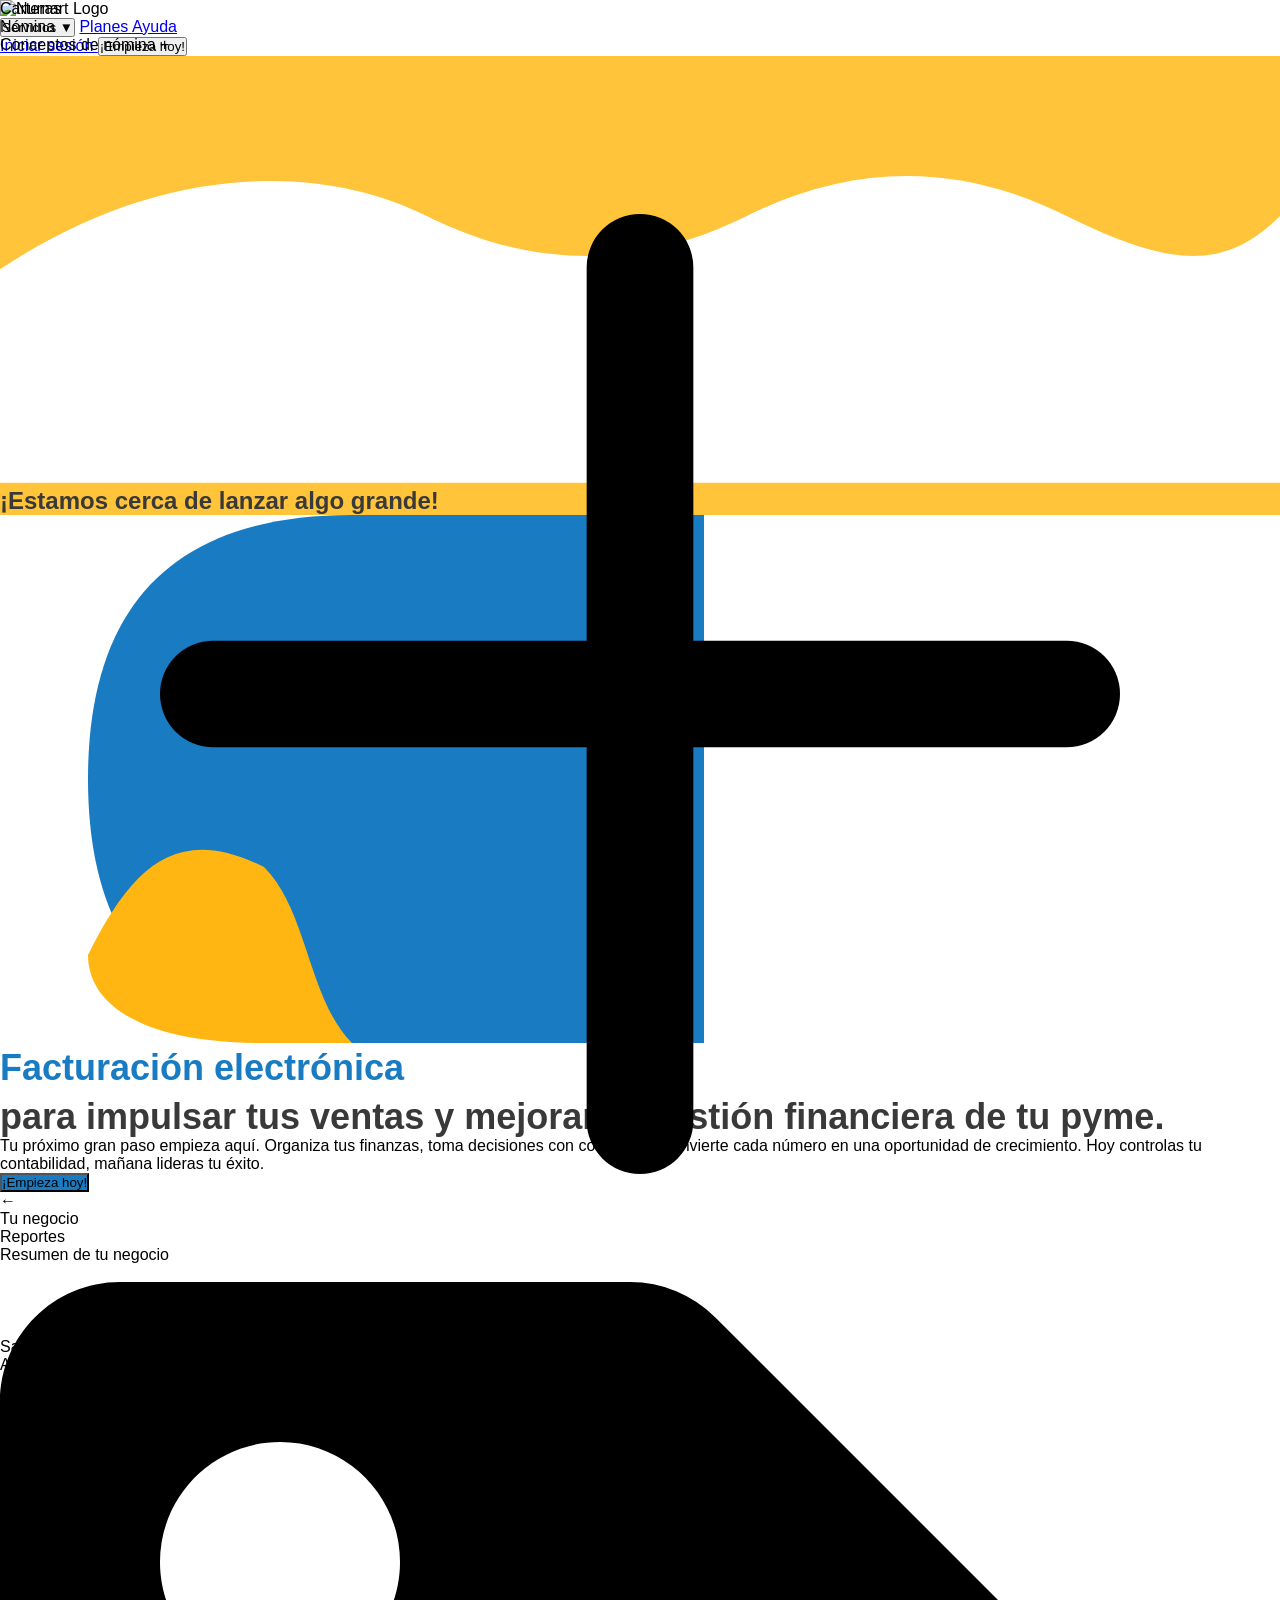
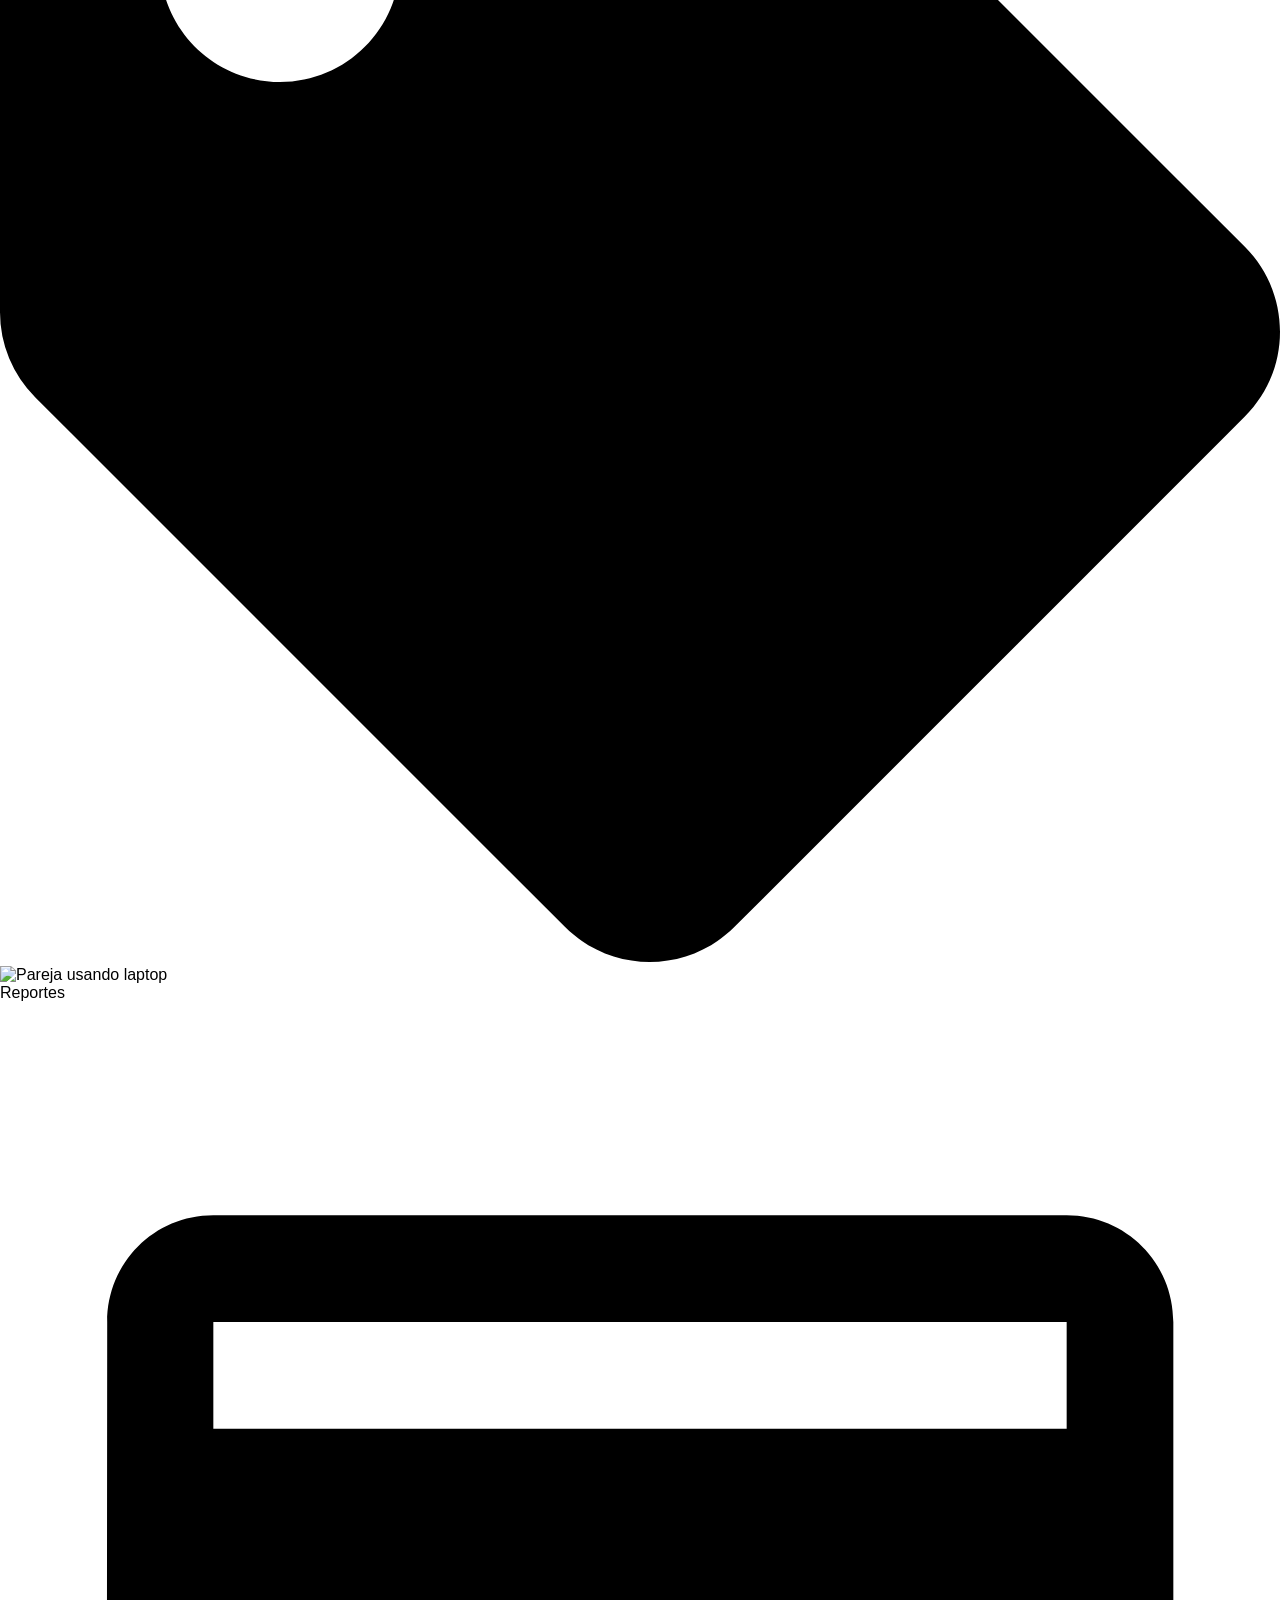
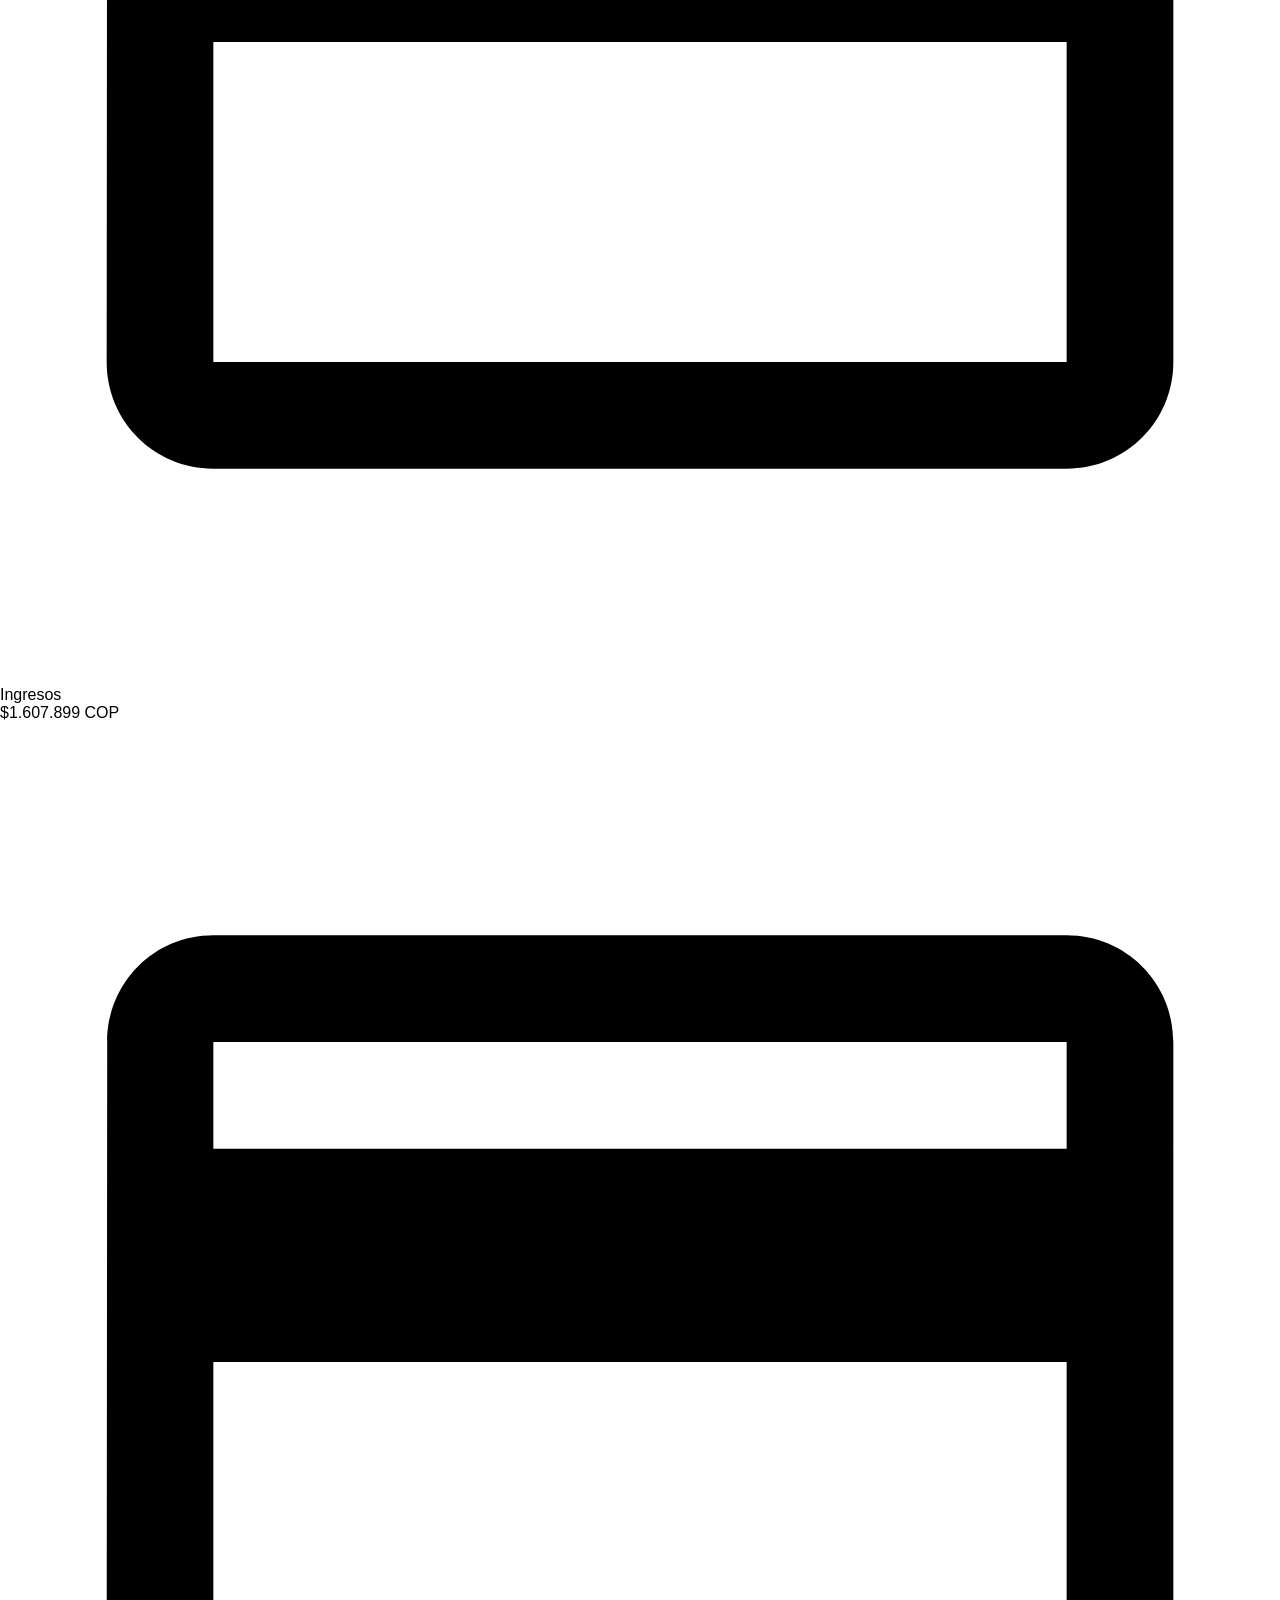
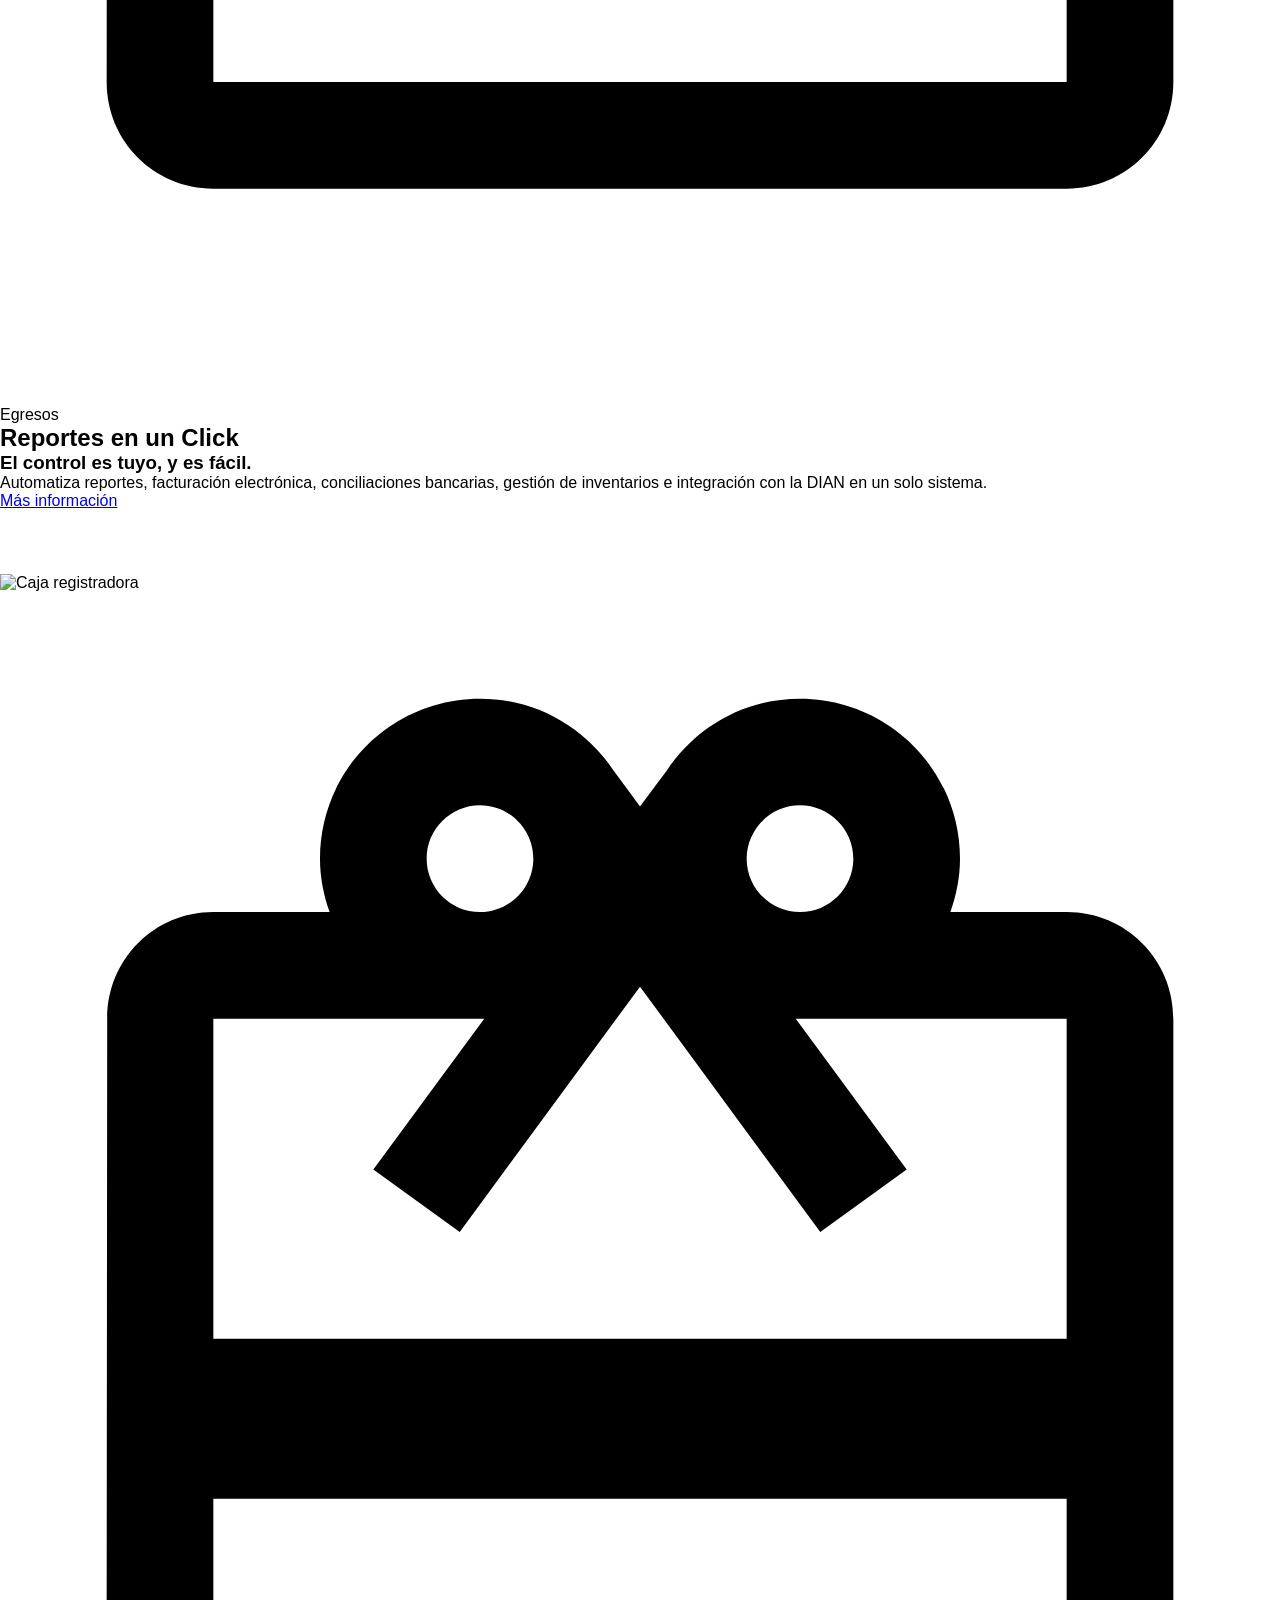
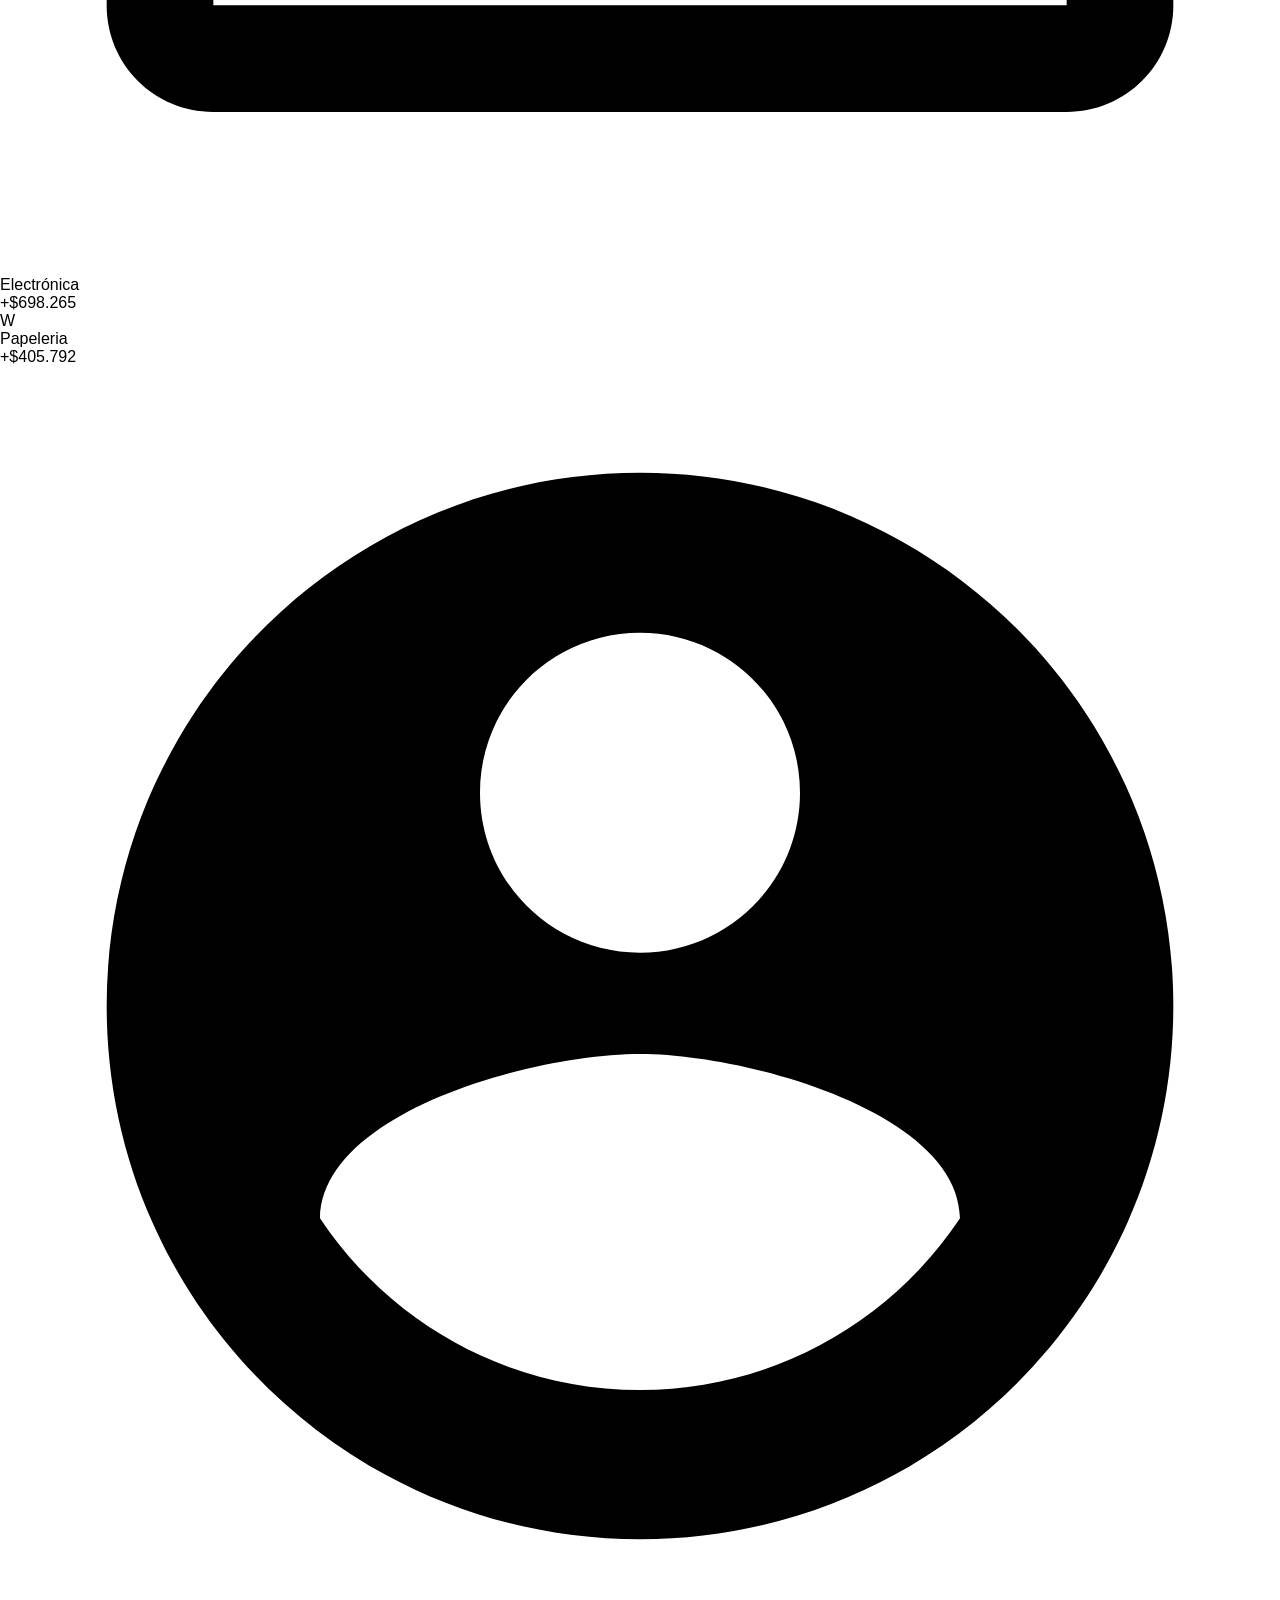
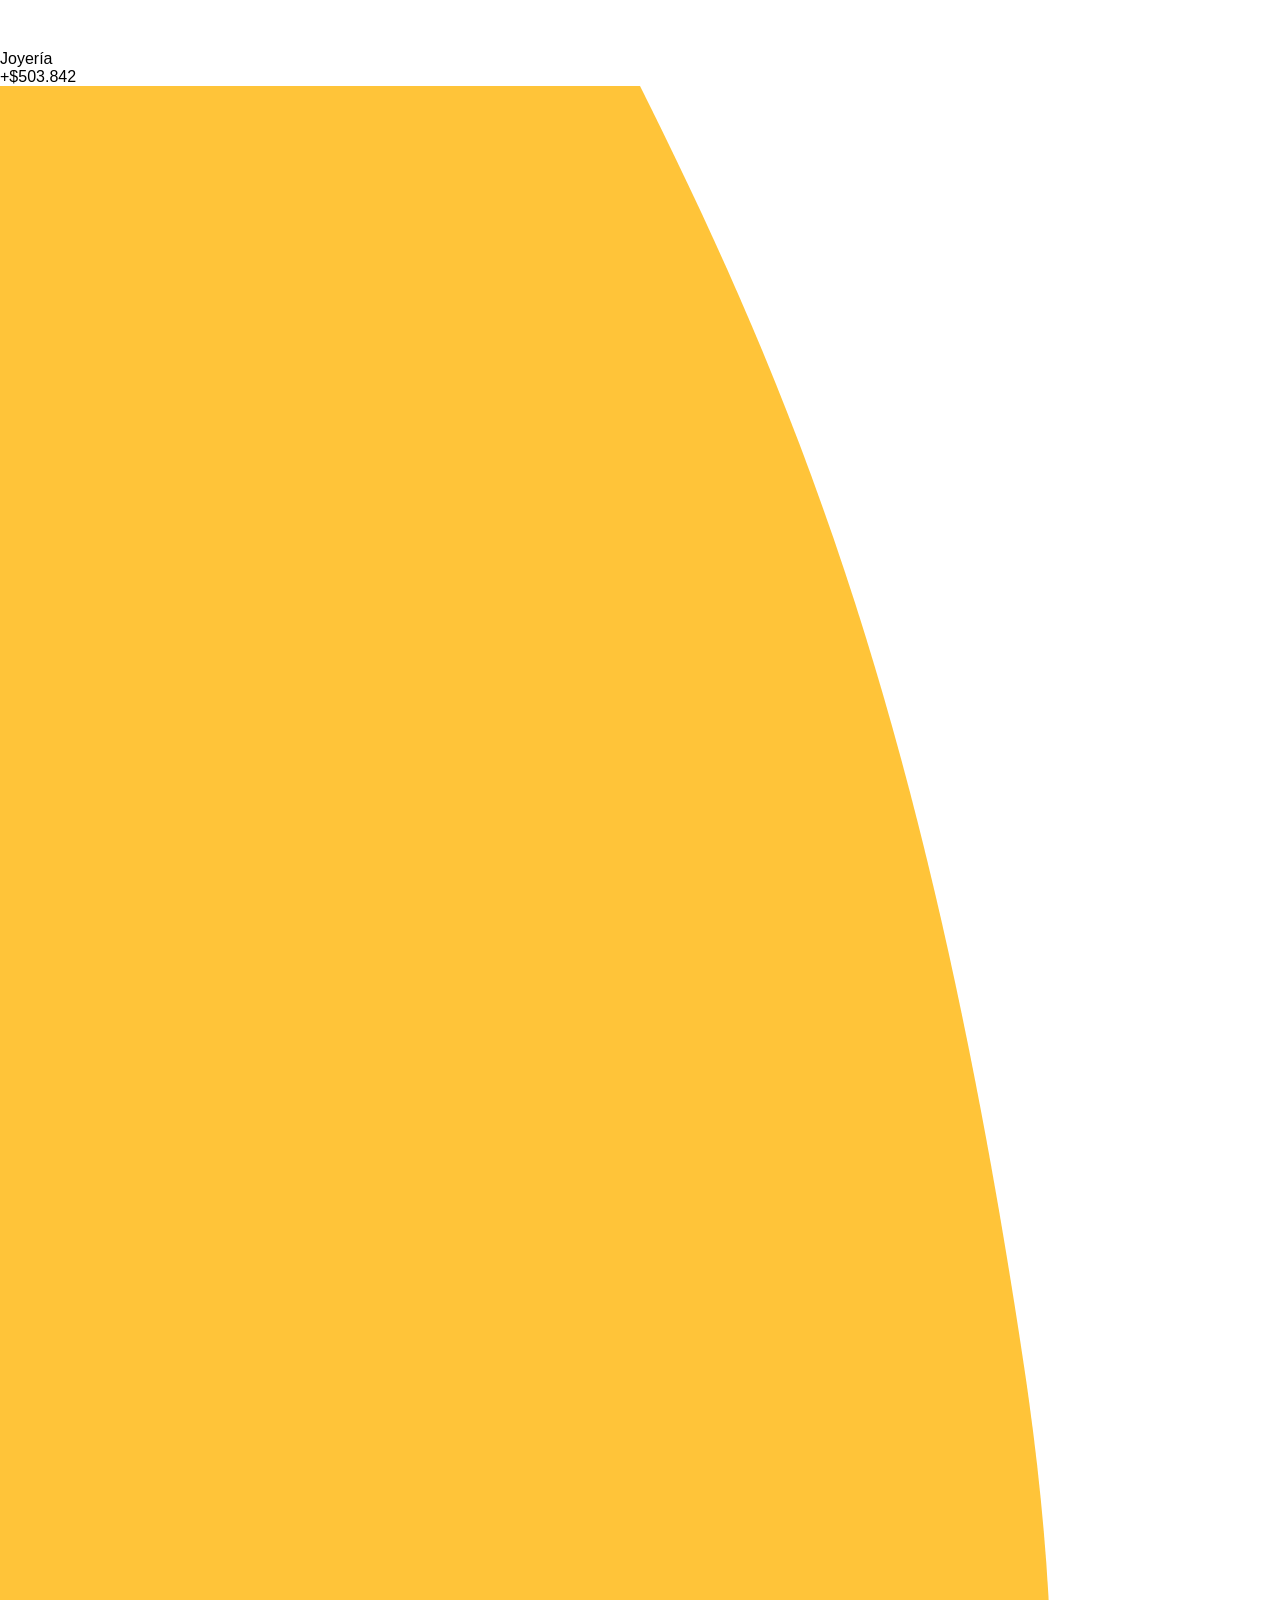
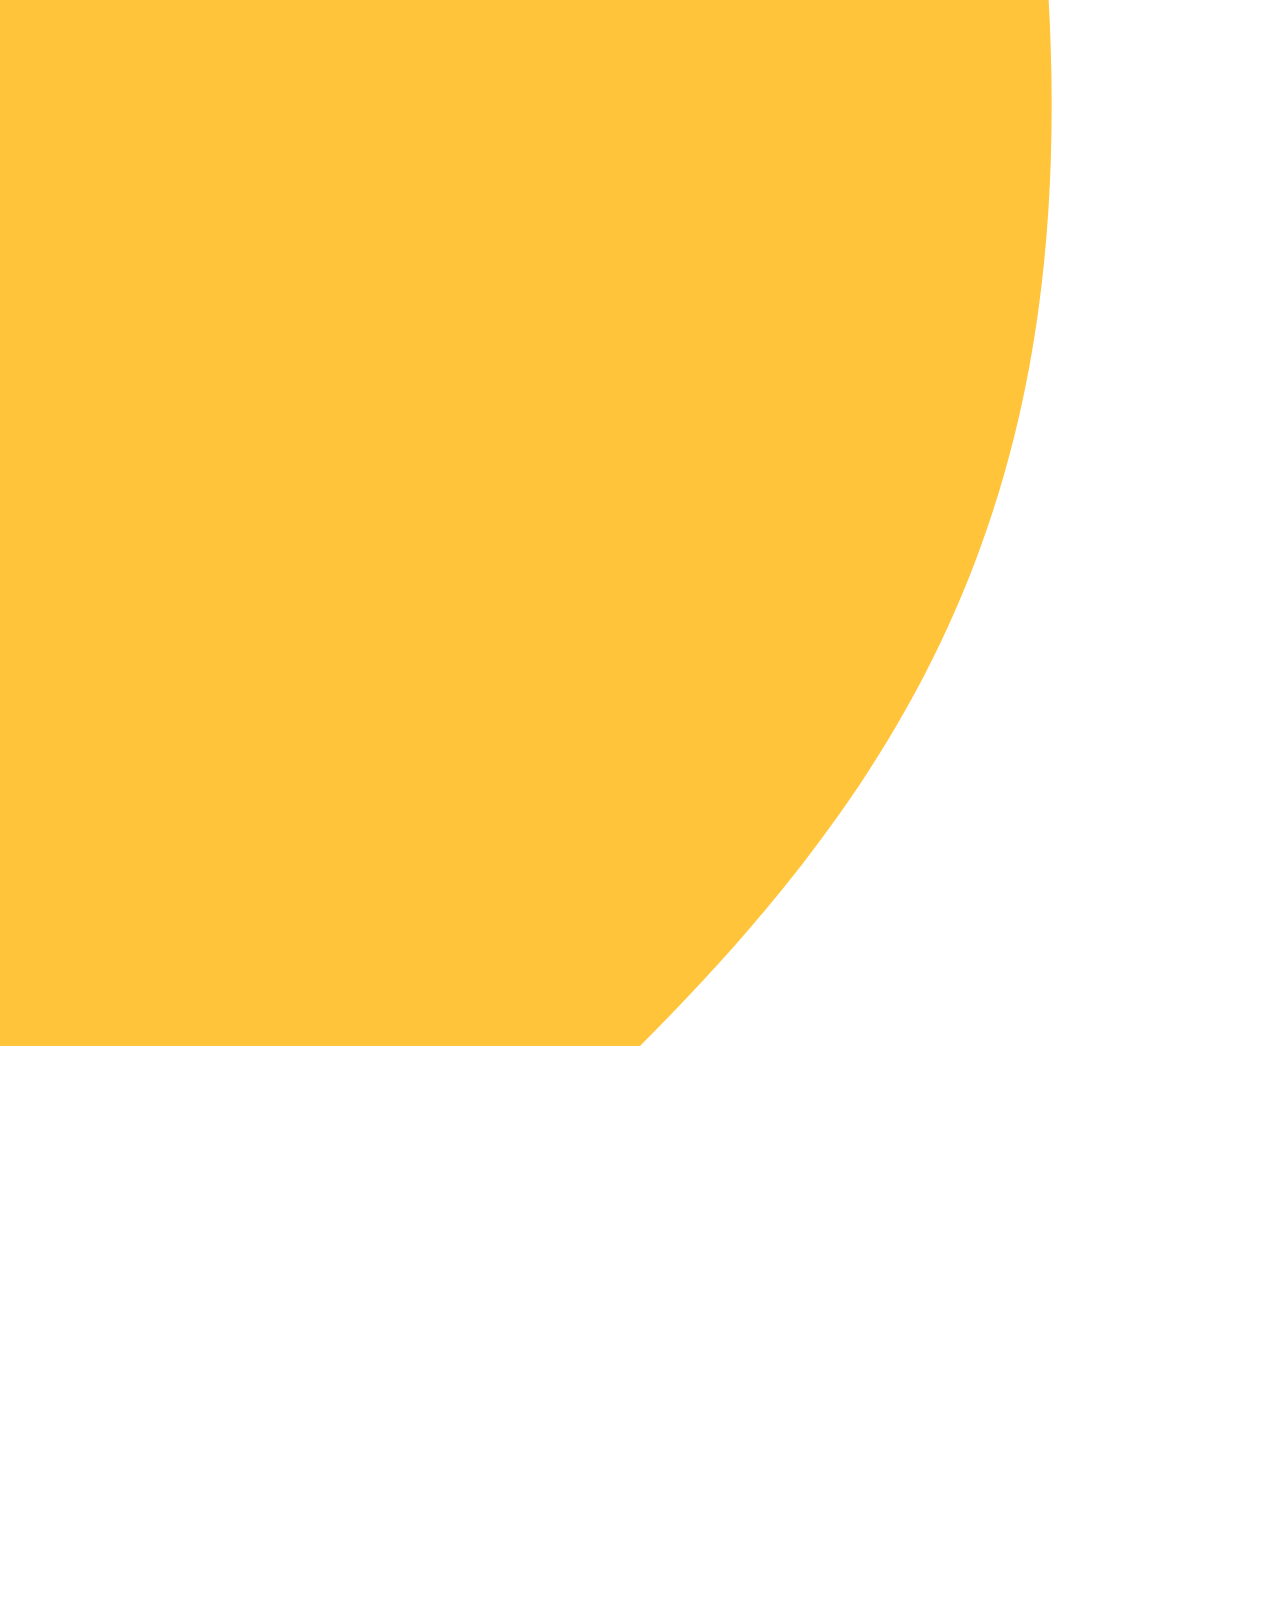
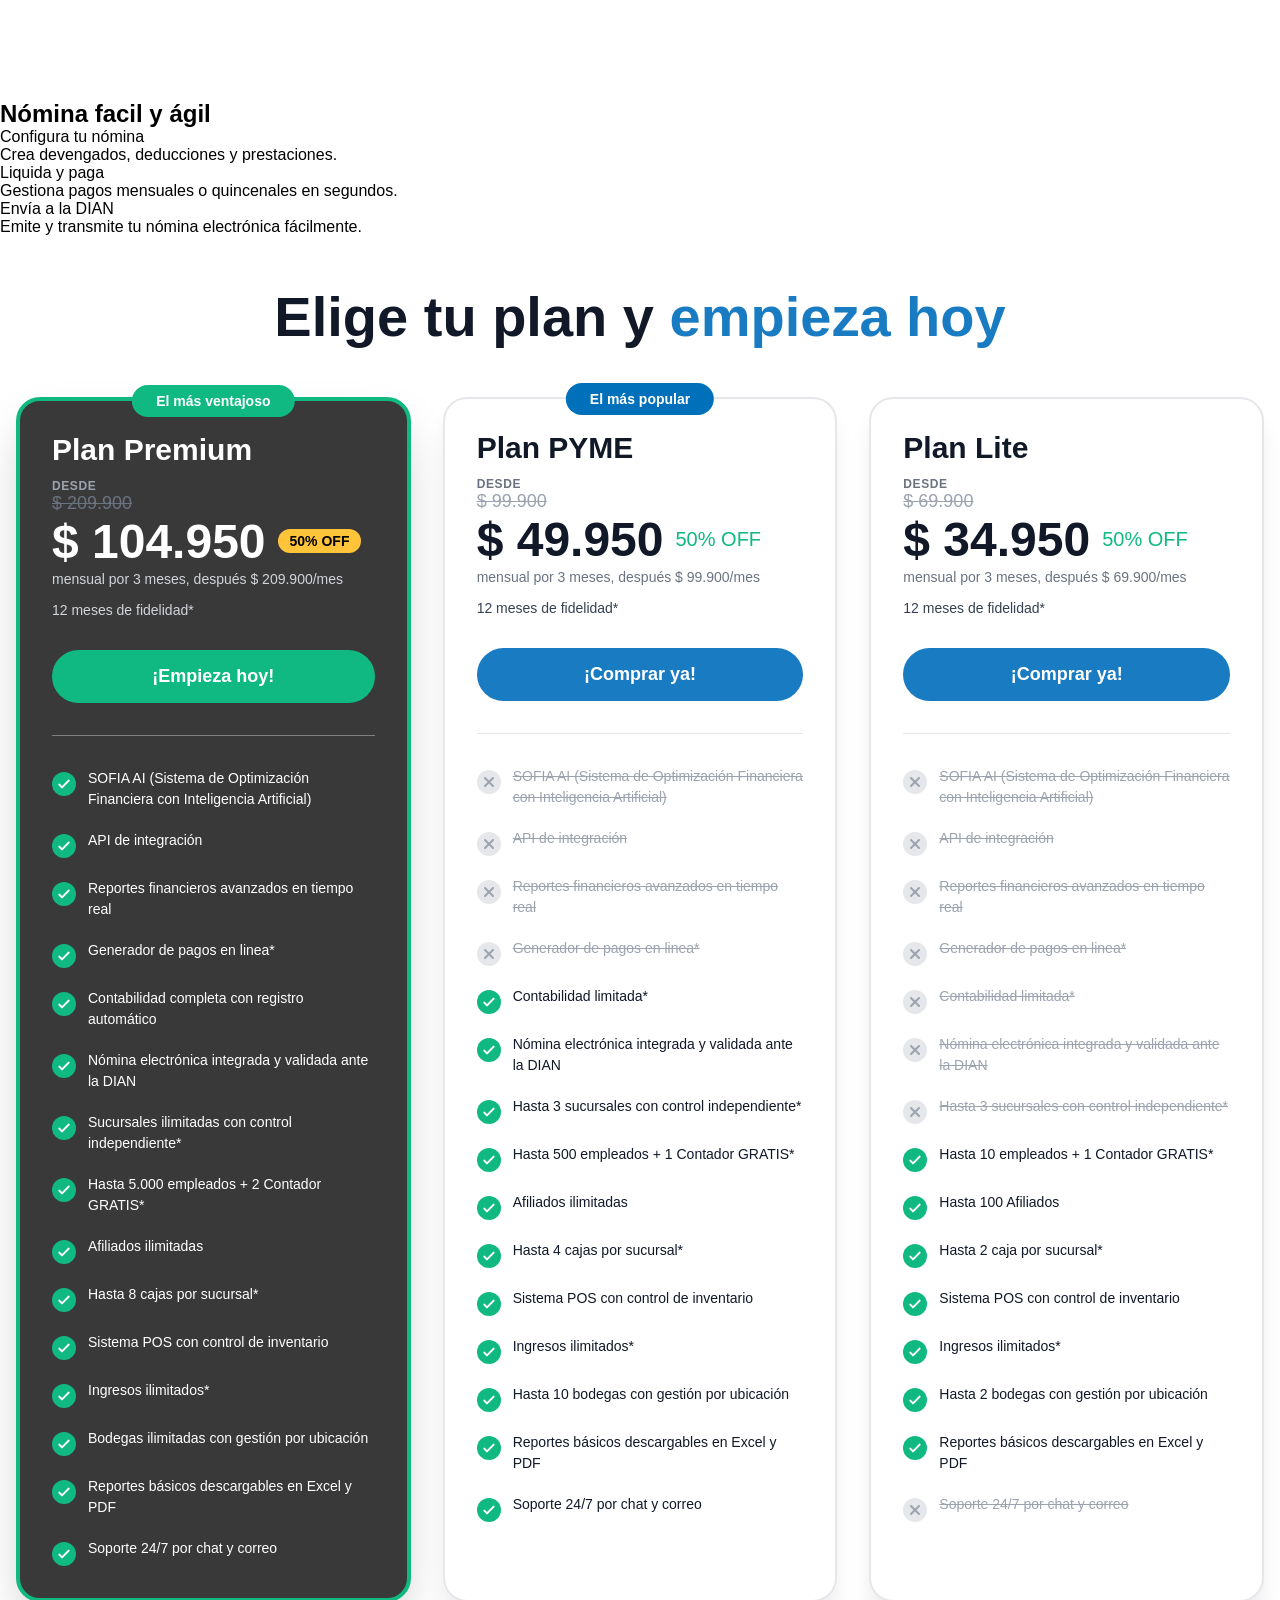
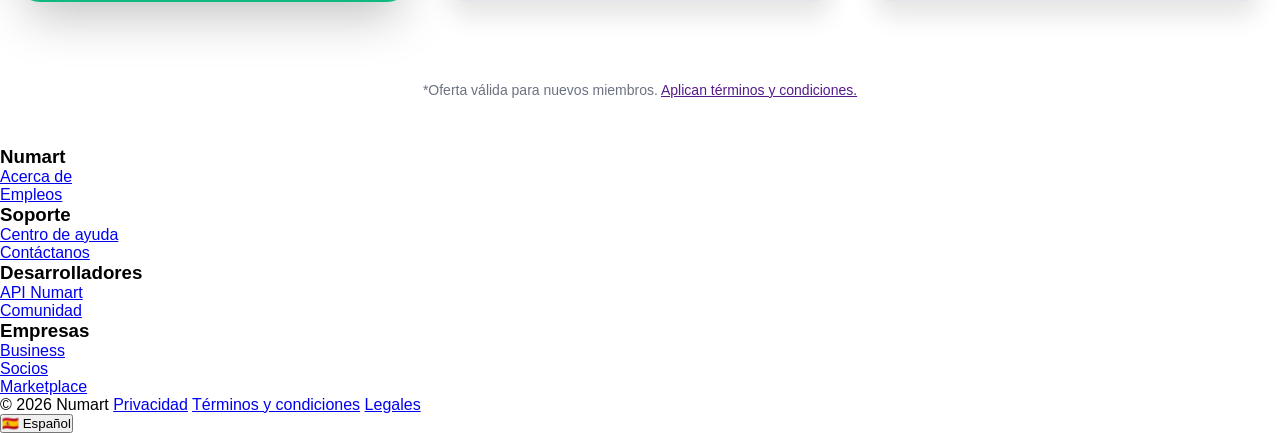
==== commit c16f1fd6: "Update index.html" ====
--- a/index.html
+++ b/index.html
@@ -4,7 +4,8 @@
 <head>
   <meta charset="UTF-8">
   <meta name="viewport" content="width=device-width, initial-scale=1.0">
-  <title>Numart - Tu Cartera Digital</title>
+  <title>Numart - Software contable para Pymes</title>
+  <link rel="icon" type="image/png" href="https://imagenes.numart.com.co/favicon.ico">
   <script src="https://cdn.tailwindcss.com"></script>
   <style>
     /* ========================= */
@@ -14,6 +15,7 @@
       margin: 0;
       padding: 0;
       box-sizing: border-box;
+      scroll-behavior: smooth;
     }
 
     body {
@@ -36,18 +38,20 @@
     }
 
     .pulse {
-      animation: pulse 1.5s ease-in-out infinite;
+      animation: pulse 2s infinite;
     }
 
     @keyframes pulse {
-
-      0%,
+      0% {
+        transform: scale(1);
+      }
+
+      50% {
+        transform: scale(1.08);
+      }
+
       100% {
         transform: scale(1);
-      }
-
-      50% {
-        transform: scale(1.05);
       }
     }
 
@@ -62,6 +66,9 @@
       position: absolute;
       inset: 0;
       transition: opacity 0.5s ease, transform 0.5s ease;
+      opacity: 0;
+      transform: scale(0.95);
+      pointer-events: none;
     }
 
     .phone-step.hidden {
@@ -472,50 +479,47 @@
       <div class="flex items-center justify-between h-16">
         <div class="flex items-center gap-8">
           <div class="text-2xl font-bold">
-            <img class="om" src="images/logo-light-numart.png" alt="Logo Light">
+            <img class="om" src="https://pub-03d0689f896f4c1b96c0eadaaff42219.r2.dev/logo-light-numart.png"
+              alt="Numart Logo">
           </div>
 
           <nav class="hidden lg:flex items-center gap-6">
             <button class="text-blue-900 hover:text-blue-600 transition-colors text-sm font-medium">
-              Personal
+              Servicios
               <span class="ml-1">▼</span>
             </button>
-            <button class="text-blue-900 hover:text-blue-600 transition-colors text-sm font-medium">
-              Empresas
-              <span class="ml-1">▼</span>
-            </button>
-            <button class="text-blue-900 hover:text-blue-600 transition-colors text-sm font-medium">
-              Grandes empresas
-              <span class="ml-1">▼</span>
-            </button>
-            <a href="#" class="text-blue-900 hover:text-blue-600 transition-colors text-sm font-medium">
+            <a href="#pricing" class="text-blue-900 hover:text-blue-600 transition-colors text-sm font-medium">
+              Planes
+            </a>
+            <a href="https://help.numart.com.co" class="text-blue-900 hover:text-blue-600 transition-colors text-sm font-medium">
               Ayuda
             </a>
           </nav>
         </div>
 
         <div class="flex items-center gap-3">
-          <button
+          <a href="https://portal.numart.com.co/session/login"
             class="text-blue-600 hover:text-blue-700 font-medium px-5 py-2 border border-blue-600 rounded-full text-sm transition-colors">
             Iniciar sesión
-          </button>
+          </a>
           <button
             class="bg-blue-600 hover:bg-blue-700 text-white font-medium px-5 py-2 rounded-full text-sm transition-colors">
-            Abrir cuenta
+            ¡Empieza hoy!
           </button>
         </div>
       </div>
     </div>
   </header>
 
-   <section style="background-color: #fFC439;" class="relative bg-yellow-400 py-20 overflow-hidden">
+  <section style="background-color: #fFC439;" class="relative bg-yellow-400 py-20 overflow-hidden">
     <div class="absolute left-0 bottom-0 w-full h-1/2">
-      
-      <svg style="height: 50%" class="absolute left-0 bottom-0 w-full h-full" viewBox="0 0 1200 400" preserveAspectRatio="none" fill="none">
+
+      <svg style="height: 50%" class="absolute left-0 bottom-0 w-full h-full" viewBox="0 0 1200 400"
+        preserveAspectRatio="none" fill="none">
         <path
           d="M0 400L0 200C150 100 300 100 400 150C500 200 600 200 700 150C800 100 900 100 1000 150C1100 200 1150 200 1200 150L1200 400L0 400Z"
           fill="white" />
-          
+
       </svg>
     </div>
 
@@ -542,7 +546,7 @@
     <div class="max-w-7xl mx-auto px-6 py-16 md:py-24 relative z-10">
       <div class="grid grid-cols-1 lg:grid-cols-2 gap-12 items-center">
         <div class="fade-in">
-          
+
           <h2>
             <span class="animated-wrapper-text">
               <span class="animated-text active">Contabilidad inteligente</span>
@@ -649,7 +653,7 @@
             class="rounded-2xl w-full">
 
           <div class="absolute bottom-8 left-8 bg-white rounded-2xl shadow-2xl p-6 max-w-xs">
-            <p class="text-sm font-semibold text-gray-900 mb-4">Pagar con</p>
+            <p class="text-sm font-semibold text-gray-900 mb-4">Reportes</p>
             <div class="space-y-3">
               <div class="flex items-center gap-3 p-3 bg-gray-50 rounded-lg">
                 <div class="w-8 h-8 bg-green-500 rounded-full flex items-center justify-center">
@@ -659,9 +663,9 @@
                   </svg>
                 </div>
                 <div class="flex-1">
-                  <p class="text-sm font-medium text-gray-900">Tarjeta de crédito</p>
+                  <p class="text-sm font-medium text-gray-900">Ingresos</p>
                 </div>
-                <p class="text-sm font-semibold text-gray-900">$474.340 <span class="text-gray-500 text-xs">COP</span>
+                <p class="text-sm font-semibold text-gray-900">$1.607.899 <span class="text-gray-500 text-xs">COP</span>
                 </p>
               </div>
 
@@ -673,7 +677,7 @@
                   </svg>
                 </div>
                 <div class="flex-1">
-                  <p class="text-sm font-medium text-gray-900">Tarjeta de débito</p>
+                  <p class="text-sm font-medium text-gray-900">Egresos</p>
                 </div>
               </div>
             </div>
@@ -682,18 +686,19 @@
 
         <div class="fade-in">
           <h2 class="text-3xl md:text-4xl lg:text-5xl font-bold text-blue-900 mb-6 leading-tight">
-            Paga como Prefieras
+            Reportes en un Click
           </h2>
           <h3 class="text-2xl font-bold text-blue-900 mb-4">
-            Agrega una tarjeta. Compra fácilmente.
+            El control es tuyo, y es fácil.
           </h3>
           <p class="text-lg text-gray-700 mb-6 leading-relaxed">
-            Puedes utilizar cualquier tarjeta de crédito o débito para hacer compras internacionales.
+            Automatiza reportes, facturación electrónica, conciliaciones bancarias, gestión de inventarios e integración
+            con la DIAN en un solo sistema.
           </p>
-          <button
+          <a href="https://numart.com.co/contabilidad"
             class="text-blue-600 hover:text-blue-700 font-semibold px-6 py-3 border-2 border-blue-600 rounded-full transition-colors">
-            Agregar tarjetas
-          </button>
+            Más información
+        </a>
         </div>
       </div>
     </div>
@@ -705,16 +710,13 @@
       <div class="grid grid-cols-1 lg:grid-cols-2 gap-12 items-center">
         <div class="fade-in">
           <h2 class="text-3xl md:text-4xl lg:text-5xl font-bold text-blue-900 mb-6 leading-tight">
-            Haz un seguimiento de tus compras
+            Haz un seguimiento de tus ventas
           </h2>
           <p class="text-lg text-gray-700 mb-6 leading-relaxed">
-            Administra tus transacciones internacionales con Numart, desde ropa nueva hasta reservaciones de hotel, ya
-            sea en línea o en la aplicación para facilitar el monitoreo de tus pagos en un solo lugar.
+            Obtén una visión clara y detallada de cada transacción. Monitorea el rendimiento de tus productos en tiempo
+            real, identifica patrones de compra y toma decisiones inteligentes basadas en datos precisos para escalar tu
+            negocio.
           </p>
-          <button
-            class="bg-blue-600 hover:bg-blue-700 text-white font-semibold px-8 py-3 rounded-full transition-colors">
-            Descarga la aplicación
-          </button>
         </div>
 
         <div class="relative fade-in">
@@ -732,7 +734,7 @@
                   </div>
                   <p class="font-medium text-gray-900">Electrónica</p>
                 </div>
-                <p class="font-semibold text-gray-900">-$198.265</p>
+                <p class="font-semibold text-gray-900">+$698.265</p>
               </div>
 
               <div class="flex items-center justify-between">
@@ -741,9 +743,9 @@
                     class="w-10 h-10 bg-green-600 rounded-full flex items-center justify-center text-white font-bold">
                     W
                   </div>
-                  <p class="font-medium text-gray-900">Ropa</p>
+                  <p class="font-medium text-gray-900">Papeleria</p>
                 </div>
-                <p class="font-semibold text-gray-900">-$405.792</p>
+                <p class="font-semibold text-gray-900">+$405.792</p>
               </div>
 
               <div class="flex items-center justify-between">
@@ -756,7 +758,7 @@
                   </div>
                   <p class="font-medium text-gray-900">Joyería</p>
                 </div>
-                <p class="font-semibold text-gray-900">-$503.842</p>
+                <p class="font-semibold text-gray-900">+$503.842</p>
               </div>
             </div>
           </div>
@@ -767,165 +769,202 @@
 
 
   <!-- Animated Steps Section -->
-  <section id="animated-steps" class="relative bg-white py-16 md:py-32 min-h-screen">
-    <div class="absolute left-0 top-0 w-[40%] h-full pointer-events-none">
-      <svg class="absolute left-0 top-0 h-full w-full" viewBox="0 0 400 800" preserveAspectRatio="none" fill="none">
-        <path d="M0 0L0 800L200 800C300 700 350 600 320 400C290 200 250 100 200 0L0 0Z" fill="#FFC439" />
-      </svg>
-    </div>
-
-    <div class="max-w-7xl mx-auto px-6 relative z-10">
-      <div class="grid grid-cols-1 lg:grid-cols-2 gap-12 items-center">
-        <!-- Phone Mockup Container -->
-        <div class="relative flex justify-center lg:justify-start" style="min-height: 650px;">
-          <div class="relative w-[300px] h-[650px]">
-            <!-- Step 1 -->
-            <div id="step1" class="phone-step visible">
-              <div class="w-[300px] bg-white rounded-[2.5rem] shadow-2xl p-3 border-8 border-gray-800">
-                <div class="bg-gray-50 rounded-[1.5rem] overflow-hidden h-[600px]">
-                  <div class="bg-white p-4 flex items-center gap-3 border-b">
-                    <div class="text-gray-600">←</div>
-                    <div>
-                      <p class="text-xs text-gray-500">Cartera digital</p>
-                      <p class="text-sm font-semibold text-gray-900">Carteras</p>
-                    </div>
-                  </div>
-
-                  <div class="p-4">
-                    <p class="text-xs text-gray-600 mb-3 flex items-center justify-between">
-                      Cuentas bancarias y tarjetas
-                      <span class="text-blue-600 text-lg">+</span>
-                    </p>
-
-                    <div class="bg-blue-600 rounded-xl p-8 mb-3 relative flex items-center justify-center">
-                      <div class="bg-white rounded-full w-16 h-16 flex items-center justify-center pulse">
-                        <svg class="w-8 h-8 text-blue-600" fill="none" stroke="currentColor" viewBox="0 0 24 24">
-                          <path stroke-linecap="round" stroke-linejoin="round" stroke-width="2" d="M12 4v16m8-8H4" />
-                        </svg>
+  <section id="animated-steps" class="relative bg-white py-16 md:py-32 h-[250vh]">
+    <div class="sticky top-0 h-screen flex items-center justify-center">
+      <div class="absolute left-0 top-0 w-[40%] h-full pointer-events-none">
+        <svg class="absolute left-0 top-0 h-full w-full" viewBox="0 0 400 800" preserveAspectRatio="none" fill="none">
+          <path d="M0 0L0 800L200 800C300 700 350 600 320 400C290 200 250 100 200 0L0 0Z" fill="#FFC439" />
+        </svg>
+      </div>
+
+      <div class="max-w-7xl mx-auto px-6 relative z-10">
+        <div class="grid grid-cols-1 lg:grid-cols-2 gap-12 items-center">
+          <!-- Phone Mockup Container -->
+          <div class="sticky top-24 flex justify-center lg:justify-start" style="min-height: 650px;">
+            <div class="relative w-[300px] h-[650px]">
+              <!-- Step 1 -->
+
+              <div id="step1" class="phone-step visible">
+                <div class="w-[300px] bg-white rounded-[2.5rem] shadow-2xl p-3 border-8 border-gray-800">
+                  <div class="bg-gray-50 rounded-[1.5rem] overflow-hidden h-[600px]">
+                    <div class="bg-white p-4 flex items-center gap-3 border-b">
+                      <div>
+                        <p class="text-xs text-gray-500">Carteras</p>
+                        <p class="text-sm font-semibold text-gray-900">Nómina</p>
                       </div>
                     </div>
 
-                    <div class="space-y-3">
-                      <div class="flex items-center gap-3 p-3 bg-white rounded-lg border">
-                        <div class="w-8 h-8 bg-gray-200 rounded"></div>
-                        <p class="text-sm text-gray-900">Tarjeta de débito</p>
+                    <div class="p-4">
+                      <p class="text-xs text-gray-600 mb-3 flex items-center justify-between">
+                        Conceptos de nómina
+                        <span class="text-blue-600 text-lg">+</span>
+                      </p>
+
+                      <div class="bg-blue-600 rounded-xl p-8 mb-3 relative flex items-center justify-center">
+                        <div class="bg-white rounded-full w-16 h-16 flex items-center justify-center pulse">
+                          <svg class="w-8 h-8 text-blue-600" fill="none" stroke="currentColor" viewBox="0 0 24 24">
+                            <path stroke-linecap="round" stroke-linejoin="round" stroke-width="2" d="M12 4v16m8-8H4" />
+                          </svg>
+                        </div>
                       </div>
-                      <div class="flex items-center gap-3 p-3 bg-white rounded-lg border">
-                        <div class="w-8 h-8 bg-gray-200 rounded"></div>
-                        <p class="text-sm text-gray-900">Tarjeta de crédito</p>
+
+                      <div class="space-y-3">
+                        <div class="flex items-center gap-3 p-3 bg-white rounded-lg border">
+                          <div class="w-8 h-8 bg-gray-200 rounded"></div>
+                          <p class="text-sm text-gray-900">Salario básico</p>
+                        </div>
+                        <div class="flex items-center gap-3 p-3 bg-white rounded-lg border">
+                          <div class="w-8 h-8 bg-gray-200 rounded"></div>
+                          <p class="text-sm text-gray-900">Auxilio de transporte</p>
+                        </div>
                       </div>
                     </div>
                   </div>
                 </div>
               </div>
-            </div>
-
-            <!-- Step 2 -->
-            <div id="step2" class="phone-step hidden">
-              <div class="w-[300px] bg-white rounded-[2.5rem] shadow-2xl p-3 border-8 border-gray-800">
-                <div class="bg-gray-50 rounded-[1.5rem] overflow-hidden h-[600px]">
-                  <div class="bg-white p-4 flex items-center gap-3 border-b">
-                    <div class="text-gray-600">←</div>
-                    <div>
-                      <p class="text-xs text-gray-500">Agregar forma de pago</p>
-                      <p class="text-sm font-semibold text-gray-900">Carteras</p>
+
+              <!-- Step 2 -->
+              <div id="step2" class="phone-step">
+                <div class="w-[300px] bg-white rounded-[2.5rem] shadow-2xl p-3 border-8 border-gray-800">
+                  <div class="bg-gray-50 rounded-[1.5rem] overflow-hidden h-[600px]">
+                    <div class="bg-white p-4 flex items-center gap-3 border-b">
+                      <div class="text-gray-600">←</div>
+                      <div>
+                        <p class="text-xs text-gray-500">Carteras</p>
+                        <p class="text-sm font-semibold text-gray-900">Nómina</p>
+                      </div>
                     </div>
-                  </div>
-
-                  <div class="p-4">
-                    <div class="mb-4 p-3 bg-white rounded-lg border flex items-center gap-2">
-                      <svg class="w-4 h-4 text-gray-400" fill="none" stroke="currentColor" viewBox="0 0 24 24">
-                        <path stroke-linecap="round" stroke-linejoin="round" stroke-width="2"
-                          d="M21 21l-6-6m2-5a7 7 0 11-14 0 7 7 0 0114 0z" />
-                      </svg>
-                      <p class="text-sm text-gray-400">Buscar nombre del banco</p>
-                    </div>
-
-                    <p class="text-xs text-gray-600 mb-3">Bancos más frecuentes</p>
-
-                    <div class="space-y-2 mb-4">
-                      <div class="flex items-center gap-3 p-3 bg-white rounded-lg border">
-                        <div class="w-8 h-8 bg-gray-600 rounded flex items-center justify-center">
+
+                    <div class="p-4">
+                      <div class="mb-4 p-3 bg-white rounded-lg border flex items-center gap-2">
+                        <svg class="w-4 h-4 text-gray-400" fill="none" stroke="currentColor" viewBox="0 0 24 24">
+                          <path stroke-linecap="round" stroke-linejoin="round" stroke-width="2"
+                            d="M21 21l-6-6m2-5a7 7 0 11-14 0 7 7 0 0114 0z" />
+                        </svg>
+                        <p class="text-sm text-gray-400">Buscar</p>
+                      </div>
+
+                      <p class="text-xs text-gray-600 mb-3">Proximas nóminas</p>
+
+                      <div class="space-y-2 mb-4">
+                        <div class="flex items-center gap-3 p-3 bg-white rounded-lg border">
+                          <div class="w-8 h-8 bg-gray-600 rounded flex items-center justify-center">
+                            <svg class="w-5 h-5 text-white" fill="currentColor" viewBox="0 0 24 24">
+                              <path
+                                d="M12 2L2 7v3h20V7l-10-5zM4 11v8h2v-8H4zm5 0v8h2v-8H9zm5 0v8h2v-8h-2zm5 0v8h2v-8h-2zM2 21h20v2H2v-2z" />
+                            </svg>
+                          </div>
+                          <div class="h-2 bg-gray-200 rounded flex-1"></div>
+                        </div>
+                        <div class="flex items-center gap-3 p-3 bg-white rounded-lg border">
+                          <div class="w-8 h-8 bg-gray-600 rounded flex items-center justify-center">
+                            <svg class="w-5 h-5 text-white" fill="currentColor" viewBox="0 0 24 24">
+                              <path
+                                d="M12 2L2 7v3h20V7l-10-5zM4 11v8h2v-8H4zm5 0v8h2v-8H9zm5 0v8h2v-8h-2zm5 0v8h2v-8h-2zM2 21h20v2H2v-2z" />
+                            </svg>
+                          </div>
+                          <div class="h-2 bg-gray-200 rounded flex-1"></div>
+                        </div>
+                      </div>
+
+                      <div
+                        class="flex items-center gap-3 p-4 bg-green-50 rounded-lg border-2 border-green-600 mb-3 pulse">
+                        <div class="w-8 h-8 bg-green-600 rounded flex items-center justify-center">
                           <svg class="w-5 h-5 text-white" fill="currentColor" viewBox="0 0 24 24">
                             <path
                               d="M12 2L2 7v3h20V7l-10-5zM4 11v8h2v-8H4zm5 0v8h2v-8H9zm5 0v8h2v-8h-2zm5 0v8h2v-8h-2zM2 21h20v2H2v-2z" />
                           </svg>
                         </div>
-                        <div class="h-2 bg-gray-200 rounded flex-1"></div>
+                        <p class="text-sm font-semibold text-gray-900">Nómina 3</p>
                       </div>
-                      <div class="flex items-center gap-3 p-3 bg-white rounded-lg border">
-                        <div class="w-8 h-8 bg-gray-600 rounded flex items-center justify-center">
-                          <svg class="w-5 h-5 text-white" fill="currentColor" viewBox="0 0 24 24">
-                            <path
-                              d="M12 2L2 7v3h20V7l-10-5zM4 11v8h2v-8H4zm5 0v8h2v-8H9zm5 0v8h2v-8h-2zm5 0v8h2v-8h-2zM2 21h20v2H2v-2z" />
-                          </svg>
+
+                      <div class="space-y-2">
+                        <div class="flex items-center gap-3 p-3 bg-white rounded-lg border opacity-50">
+                          <div class="w-8 h-8 bg-gray-400 rounded flex items-center justify-center">
+                            <svg class="w-5 h-5 text-white" fill="currentColor" viewBox="0 0 24 24">
+                              <path
+                                d="M12 2L2 7v3h20V7l-10-5zM4 11v8h2v-8H4zm5 0v8h2v-8H9zm5 0v8h2v-8h-2zm5 0v8h2v-8h-2zM2 21h20v2H2v-2z" />
+                            </svg>
+                          </div>
+                          <div class="h-2 bg-gray-200 rounded flex-1"></div>
                         </div>
-                        <div class="h-2 bg-gray-200 rounded flex-1"></div>
-                      </div>
-                    </div>
-
-                    <div
-                      class="flex items-center gap-3 p-4 bg-green-50 rounded-lg border-2 border-green-600 mb-3 pulse">
-                      <div class="w-8 h-8 bg-green-600 rounded flex items-center justify-center">
-                        <svg class="w-5 h-5 text-white" fill="currentColor" viewBox="0 0 24 24">
-                          <path
-                            d="M12 2L2 7v3h20V7l-10-5zM4 11v8h2v-8H4zm5 0v8h2v-8H9zm5 0v8h2v-8h-2zm5 0v8h2v-8h-2zM2 21h20v2H2v-2z" />
-                        </svg>
-                      </div>
-                      <p class="text-sm font-semibold text-gray-900">Asociar cuenta</p>
-                    </div>
-
-                    <div class="space-y-2">
-                      <div class="flex items-center gap-3 p-3 bg-white rounded-lg border opacity-50">
-                        <div class="w-8 h-8 bg-gray-400 rounded flex items-center justify-center">
-                          <svg class="w-5 h-5 text-white" fill="currentColor" viewBox="0 0 24 24">
-                            <path
-                              d="M12 2L2 7v3h20V7l-10-5zM4 11v8h2v-8H4zm5 0v8h2v-8H9zm5 0v8h2v-8h-2zm5 0v8h2v-8h-2zM2 21h20v2H2v-2z" />
-                          </svg>
-                        </div>
-                        <div class="h-2 bg-gray-200 rounded flex-1"></div>
                       </div>
                     </div>
                   </div>
                 </div>
+
+
               </div>
-
-              <div
-                class="absolute bottom-20 right-6 w-14 h-14 bg-blue-600 rounded-full flex items-center justify-center shadow-xl pulse">
-                <svg class="w-7 h-7 text-white" fill="none" stroke="currentColor" viewBox="0 0 24 24">
-                  <path stroke-linecap="round" stroke-linejoin="round" stroke-width="2" d="M12 4v16m8-8H4" />
-                </svg>
+              <div id="step3" class="phone-step">
+                <div class="w-[300px] bg-white rounded-[2.5rem] shadow-2xl p-3 border-8 border-gray-800">
+                  <div class="bg-gray-50 rounded-[1.5rem] overflow-hidden h-[600px]">
+                    <div class="bg-white p-4 flex items-center gap-3 border-b">
+                      <div class="text-gray-600">←</div>
+                      <div>
+                        <p class="text-xs text-gray-500">Carteras</p>
+                        <p class="text-sm font-semibold text-gray-900">Nómina</p>
+                      </div>
+                    </div>
+
+                    <div class="p-4">
+
+
+                      <p class="text-xs text-gray-600 mb-3">Novedades</p>
+
+
+
+                      <div class="flex items-center gap-3 p-4 bg-green-50 rounded-lg border-2 border-green-600 mb-3">
+                        <div class="w-8 h-8 bg-green-600 rounded flex items-center justify-center">
+                          <svg xmlns="http://www.w3.org/2000/svg" fill="white" style="width: auto;height: 18px;"
+                            viewBox="0 0 512 512">
+                            <path
+                              d="M173.898 439.404l-166.4-166.4c-9.997-9.997-9.997-26.206 0-36.204l36.203-36.204c9.997-9.998 26.207-9.998 36.204 0L192 312.69 432.095 72.596c9.997-9.997 26.207-9.997 36.204 0l36.203 36.204c9.997 9.997 9.997 26.206 0 36.204l-294.4 294.401c-9.998 9.997-26.207 9.997-36.204-.001z" />
+                          </svg>
+                        </div>
+                        <p class="text-sm font-semibold text-gray-900">Enviado a la DIAN</p>
+                      </div>
+
+
+                    </div>
+                  </div>
+                </div>
+
               </div>
             </div>
           </div>
-        </div>
-
-        <!-- Content -->
-        <div class="fade-in">
-          <h2 class="text-3xl md:text-4xl font-bold text-blue-900 mb-8">
-            Agrega tarjetas
-          </h2>
-
-          <div class="space-y-6">
-            <div id="text-step1">
-              <p class="text-lg text-blue-900 font-semibold mb-2">
-                Selecciona el icono de "más" para agregar tarjetas.
-              </p>
-            </div>
-
-            <div id="text-step2" class="opacity-30">
-              <p class="text-lg text-blue-900 font-semibold mb-2">
-                Asociar tarjeta
-              </p>
-              <p class="text-gray-600">
-                Ingresa manualmente tus datos para verificar la tarjeta y la dirección de facturación.
-              </p>
-            </div>
-
-            <div class="opacity-30">
-              <p class="text-lg font-semibold mb-2 text-gray-400">
-                Empieza a comprar
-              </p>
+
+          <!-- Content -->
+          <div class="fade-in">
+            <h2 class="text-3xl md:text-4xl font-bold text-blue-900 mb-8">
+              Nómina facil y ágil
+            </h2>
+
+            <div class="space-y-6">
+              <div id="text1">
+                <p class="text-lg text-blue-900 font-semibold mb-2">
+                  Configura tu nómina
+                </p>
+                <p class="text-gray-600">
+                  Crea devengados, deducciones y prestaciones.
+                </p>
+              </div>
+
+              <div id="text2" class="opacity-30">
+                <p class="text-lg text-blue-900 font-semibold mb-2">
+                  Liquida y paga
+                </p>
+                <p class="text-gray-600">
+                  Gestiona pagos mensuales o quincenales en segundos.
+                </p>
+              </div>
+
+              <div id="text3" class="opacity-30">
+                <p class="text-lg text-blue-900 font-semibold mb-2">
+                  Envía a la DIAN
+                </p>
+                <p class="text-gray-600">
+                  Emite y transmite tu nómina electrónica fácilmente. </p>
+              </div>
             </div>
           </div>
         </div>
@@ -953,39 +992,25 @@
   <footer class="bg-gray-50 border-t border-gray-200">
     <div class="max-w-7xl mx-auto px-6 py-12">
       <div class="grid grid-cols-2 md:grid-cols-4 lg:grid-cols-6 gap-8 mb-8">
-        <div>
-          <h3 class="font-semibold text-gray-900 text-sm mb-4">Comprar</h3>
-          <ul class="space-y-3">
-            <li><a href="#" class="text-gray-600 hover:text-blue-600 transition-colors text-sm">Cómo comprar</a></li>
-            <li><a href="#" class="text-gray-600 hover:text-blue-600 transition-colors text-sm">Envíos</a></li>
-            <li><a href="#" class="text-gray-600 hover:text-blue-600 transition-colors text-sm">Protección</a></li>
-          </ul>
-        </div>
-
-        <div>
-          <h3 class="font-semibold text-gray-900 text-sm mb-4">Vender</h3>
-          <ul class="space-y-3">
-            <li><a href="#" class="text-gray-600 hover:text-blue-600 transition-colors text-sm">Empezar</a></li>
-            <li><a href="#" class="text-gray-600 hover:text-blue-600 transition-colors text-sm">Tarifas</a></li>
-            <li><a href="#" class="text-gray-600 hover:text-blue-600 transition-colors text-sm">Protección</a></li>
-          </ul>
-        </div>
+
 
         <div>
           <h3 class="font-semibold text-gray-900 text-sm mb-4">Numart</h3>
           <ul class="space-y-3">
-            <li><a href="#" class="text-gray-600 hover:text-blue-600 transition-colors text-sm">Acerca de</a></li>
-            <li><a href="#" class="text-gray-600 hover:text-blue-600 transition-colors text-sm">Empleos</a></li>
-            <li><a href="#" class="text-gray-600 hover:text-blue-600 transition-colors text-sm">Prensa</a></li>
+            <li><a href="https://numart.com.co/quienes-somos"
+                class="text-gray-600 hover:text-blue-600 transition-colors text-sm">Acerca de</a></li>
+            <li><a href="https://trabajos.numart.com.co/vacantes"
+                class="text-gray-600 hover:text-blue-600 transition-colors text-sm">Empleos</a></li>
           </ul>
         </div>
 
         <div>
           <h3 class="font-semibold text-gray-900 text-sm mb-4">Soporte</h3>
           <ul class="space-y-3">
-            <li><a href="#" class="text-gray-600 hover:text-blue-600 transition-colors text-sm">Centro de ayuda</a></li>
-            <li><a href="#" class="text-gray-600 hover:text-blue-600 transition-colors text-sm">Contáctanos</a></li>
-            <li><a href="#" class="text-gray-600 hover:text-blue-600 transition-colors text-sm">Centro de resolución</a>
+            <li><a href="https://help.numart.com.co"
+                class="text-gray-600 hover:text-blue-600 transition-colors text-sm">Centro de ayuda</a></li>
+            <li><a href="https://numart.com.co/soporte"
+                class="text-gray-600 hover:text-blue-600 transition-colors text-sm">Contáctanos</a></li>
             </li>
           </ul>
         </div>
@@ -993,18 +1018,22 @@
         <div>
           <h3 class="font-semibold text-gray-900 text-sm mb-4">Desarrolladores</h3>
           <ul class="space-y-3">
-            <li><a href="#" class="text-gray-600 hover:text-blue-600 transition-colors text-sm">API Numart</a></li>
-            <li><a href="#" class="text-gray-600 hover:text-blue-600 transition-colors text-sm">Documentación</a></li>
-            <li><a href="#" class="text-gray-600 hover:text-blue-600 transition-colors text-sm">Comunidad</a></li>
+            <li><a href="https://developer.numart.com.co/"
+                class="text-gray-600 hover:text-blue-600 transition-colors text-sm">API Numart</a></li>
+            <li><a href="https://comunidad.numart.com.co/"
+                class="text-gray-600 hover:text-blue-600 transition-colors text-sm">Comunidad</a></li>
           </ul>
         </div>
 
         <div>
           <h3 class="font-semibold text-gray-900 text-sm mb-4">Empresas</h3>
           <ul class="space-y-3">
-            <li><a href="#" class="text-gray-600 hover:text-blue-600 transition-colors text-sm">Business</a></li>
-            <li><a href="#" class="text-gray-600 hover:text-blue-600 transition-colors text-sm">Socios</a></li>
-            <li><a href="#" class="text-gray-600 hover:text-blue-600 transition-colors text-sm">Marketplace</a></li>
+            <li><a href="https://numart.com.co/empresas"
+                class="text-gray-600 hover:text-blue-600 transition-colors text-sm">Business</a></li>
+            <li><a href="https://numart.com.co/nuestros-socios"
+                class="text-gray-600 hover:text-blue-600 transition-colors text-sm">Socios</a></li>
+            <li><a href="https://marketplace.numart.com.co/"
+                class="text-gray-600 hover:text-blue-600 transition-colors text-sm">Marketplace</a></li>
           </ul>
         </div>
       </div>
@@ -1012,10 +1041,11 @@
       <div
         class="pt-8 border-t border-gray-200 flex flex-col md:flex-row items-center justify-between gap-4 text-sm text-gray-600">
         <div class="flex flex-wrap items-center gap-4">
-          <span>© 1999-2025 Numart</span>
-          <a href="#" class="hover:text-blue-600 transition-colors">Privacidad</a>
-          <a href="#" class="hover:text-blue-600 transition-colors">Términos legales</a>
-          <a href="#" class="hover:text-blue-600 transition-colors">Mapa del sitio</a>
+          <span>© 2026 Numart</span>
+          <a href="https://help.numart.com.co/privacidad" class="hover:text-blue-600 transition-colors">Privacidad</a>
+          <a href="https://help.numart.com.co/terminos-y-condiciones"
+            class="hover:text-blue-600 transition-colors">Términos y condiciones</a>
+          <a href="https://legal.numart.com.co/" class="hover:text-blue-600 transition-colors">Legales</a>
         </div>
         <div>
           <button class="hover:text-blue-600 transition-colors">🇪🇸 Español</button>
@@ -1023,7 +1053,57 @@
       </div>
     </div>
   </footer>
-
+  <script>
+    const section = document.getElementById("animated-steps");
+
+    const steps = [
+      document.getElementById("step1"),
+      document.getElementById("step2"),
+      document.getElementById("step3"),
+    ];
+
+    const texts = [
+      document.getElementById("text1"),
+      document.getElementById("text2"),
+      document.getElementById("text3"),
+    ];
+
+    window.addEventListener("scroll", () => {
+
+      const rect = section.getBoundingClientRect();
+      const sectionHeight = section.offsetHeight;
+
+      const progress = Math.min(
+        Math.max(-rect.top / (sectionHeight - window.innerHeight), 0),
+        1
+      );
+
+      let stepIndex = Math.floor(progress * steps.length);
+
+      // 🔥 Si la sección ya terminó (scroll pasó completamente)
+      if (rect.bottom < window.innerHeight) {
+        stepIndex = steps.length - 1;
+      }
+
+      // 🔥 Si todavía no ha entrado
+      if (rect.top > 0) {
+        stepIndex = 0;
+      }
+
+      steps.forEach((step, index) => {
+        step.classList.toggle("visible", index === stepIndex);
+      });
+
+      texts.forEach((text, index) => {
+        if (index === stepIndex) {
+          text.classList.remove("opacity-30");
+        } else {
+          text.classList.add("opacity-30");
+        }
+      });
+
+    });
+  </script>
   <script>
     let launchDate = new Date("Jul 25, 2026 12:00:00").getTime();
 
@@ -1073,45 +1153,7 @@
       observer.observe(el);
     });
 
-    // Animated Steps Section - Phone Mockup Change on Scroll
-    const stepsSection = document.getElementById('animated-steps');
-    const step1 = document.getElementById('step1');
-    const step2 = document.getElementById('step2');
-    const textStep1 = document.getElementById('text-step1');
-    const textStep2 = document.getElementById('text-step2');
-
-    let currentStep = 1;
-
-    window.addEventListener('scroll', () => {
-      if (!stepsSection) return;
-
-      const rect = stepsSection.getBoundingClientRect();
-      const sectionTop = rect.top;
-      const sectionHeight = rect.height;
-      const windowHeight = window.innerHeight;
-
-      // Calculate progress through the section (0 to 1)
-      const progress = Math.max(0, Math.min(1, (windowHeight - sectionTop) / (windowHeight + sectionHeight / 2)));
-
-      // Switch to step 2 when progress is > 0.5
-      if (progress > 0.5 && currentStep === 1) {
-        currentStep = 2;
-        step1.classList.remove('visible');
-        step1.classList.add('hidden');
-        step2.classList.remove('hidden');
-        step2.classList.add('visible');
-        textStep1.style.opacity = '0.3';
-        textStep2.style.opacity = '1';
-      } else if (progress <= 0.5 && currentStep === 2) {
-        currentStep = 1;
-        step2.classList.remove('visible');
-        step2.classList.add('hidden');
-        step1.classList.remove('hidden');
-        step1.classList.add('visible');
-        textStep1.style.opacity = '1';
-        textStep2.style.opacity = '0.3';
-      }
-    });
+
 
     // Pricing Plans JavaScript
     (function () {
@@ -1197,7 +1239,7 @@
             { text: 'Ingresos ilimitados*', included: true },
             { text: 'Hasta 2 bodegas con gestión por ubicación', included: true },
             { text: 'Reportes básicos descargables en Excel y PDF', included: true },
-            { text: 'Soporte 24/7 por chat y correo', included: true },
+            { text: 'Soporte 24/7 por chat y correo', included: false },
           ]
         }
       ];
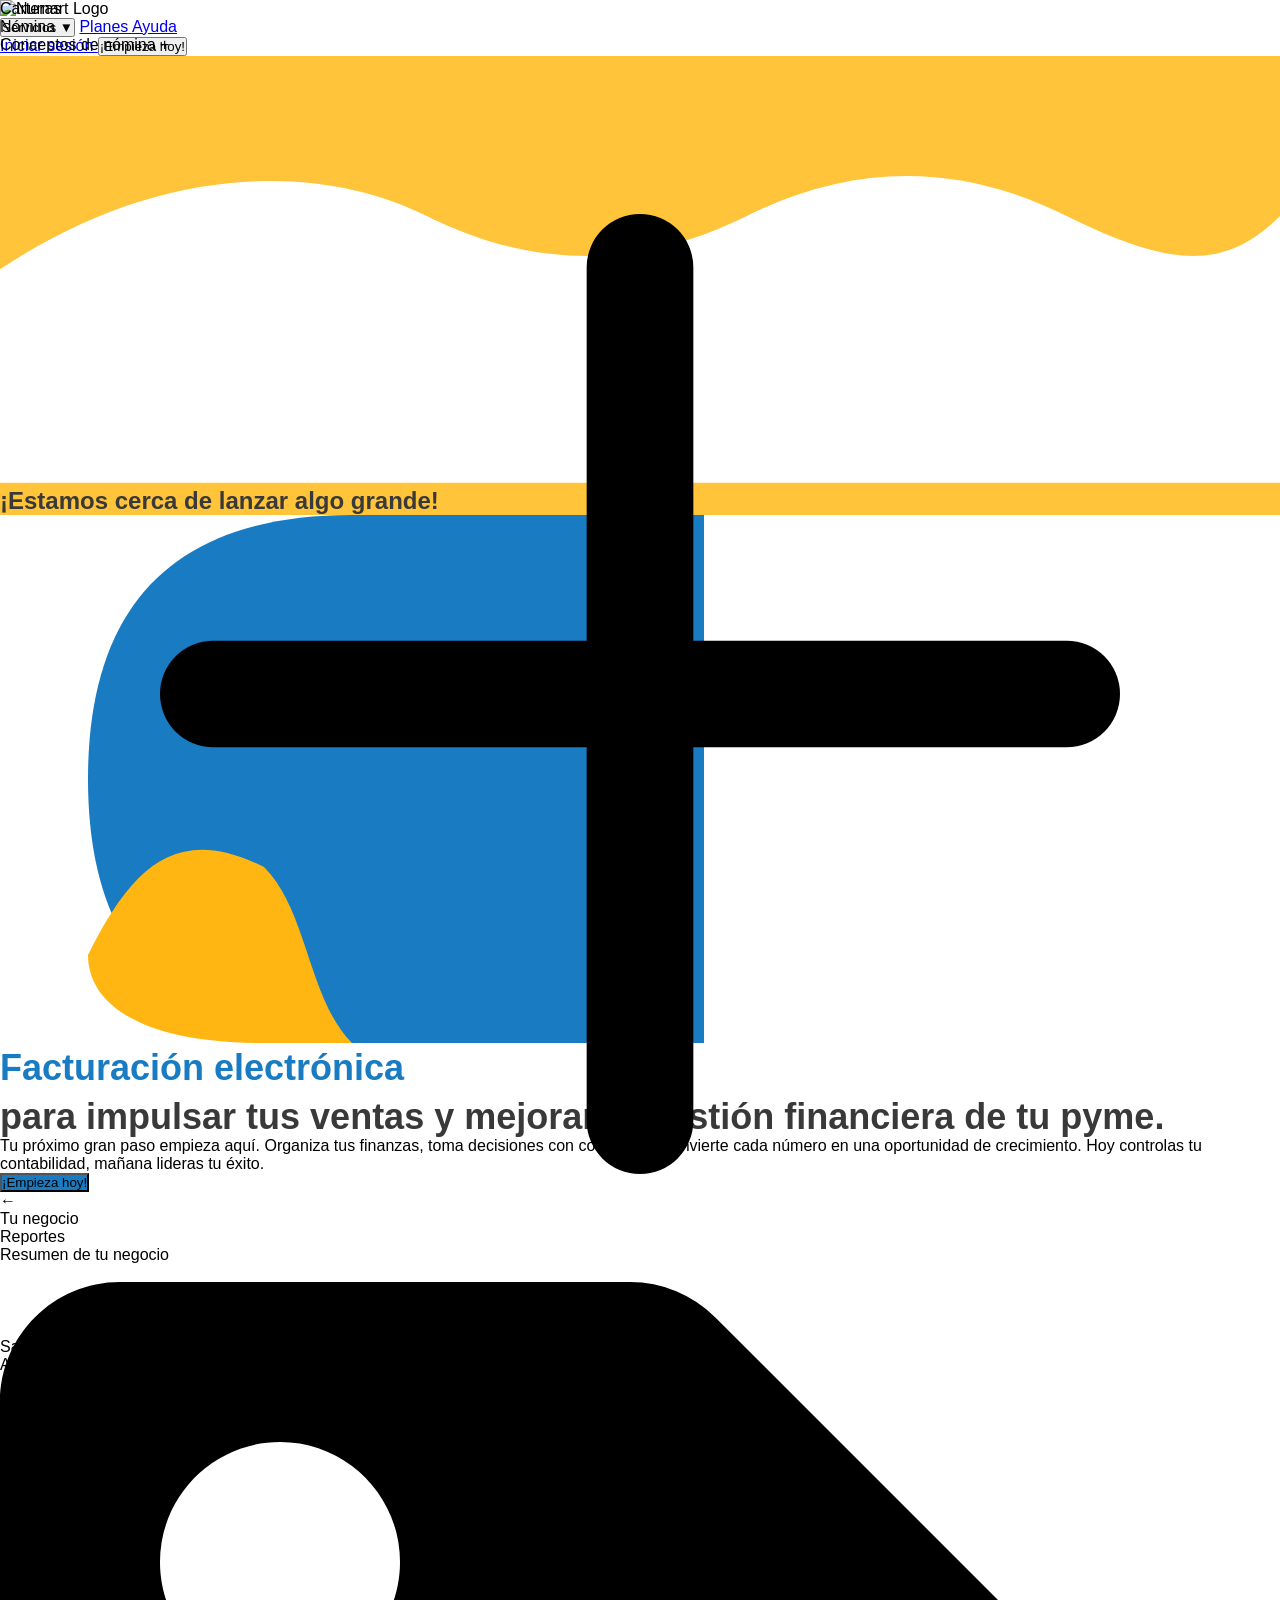
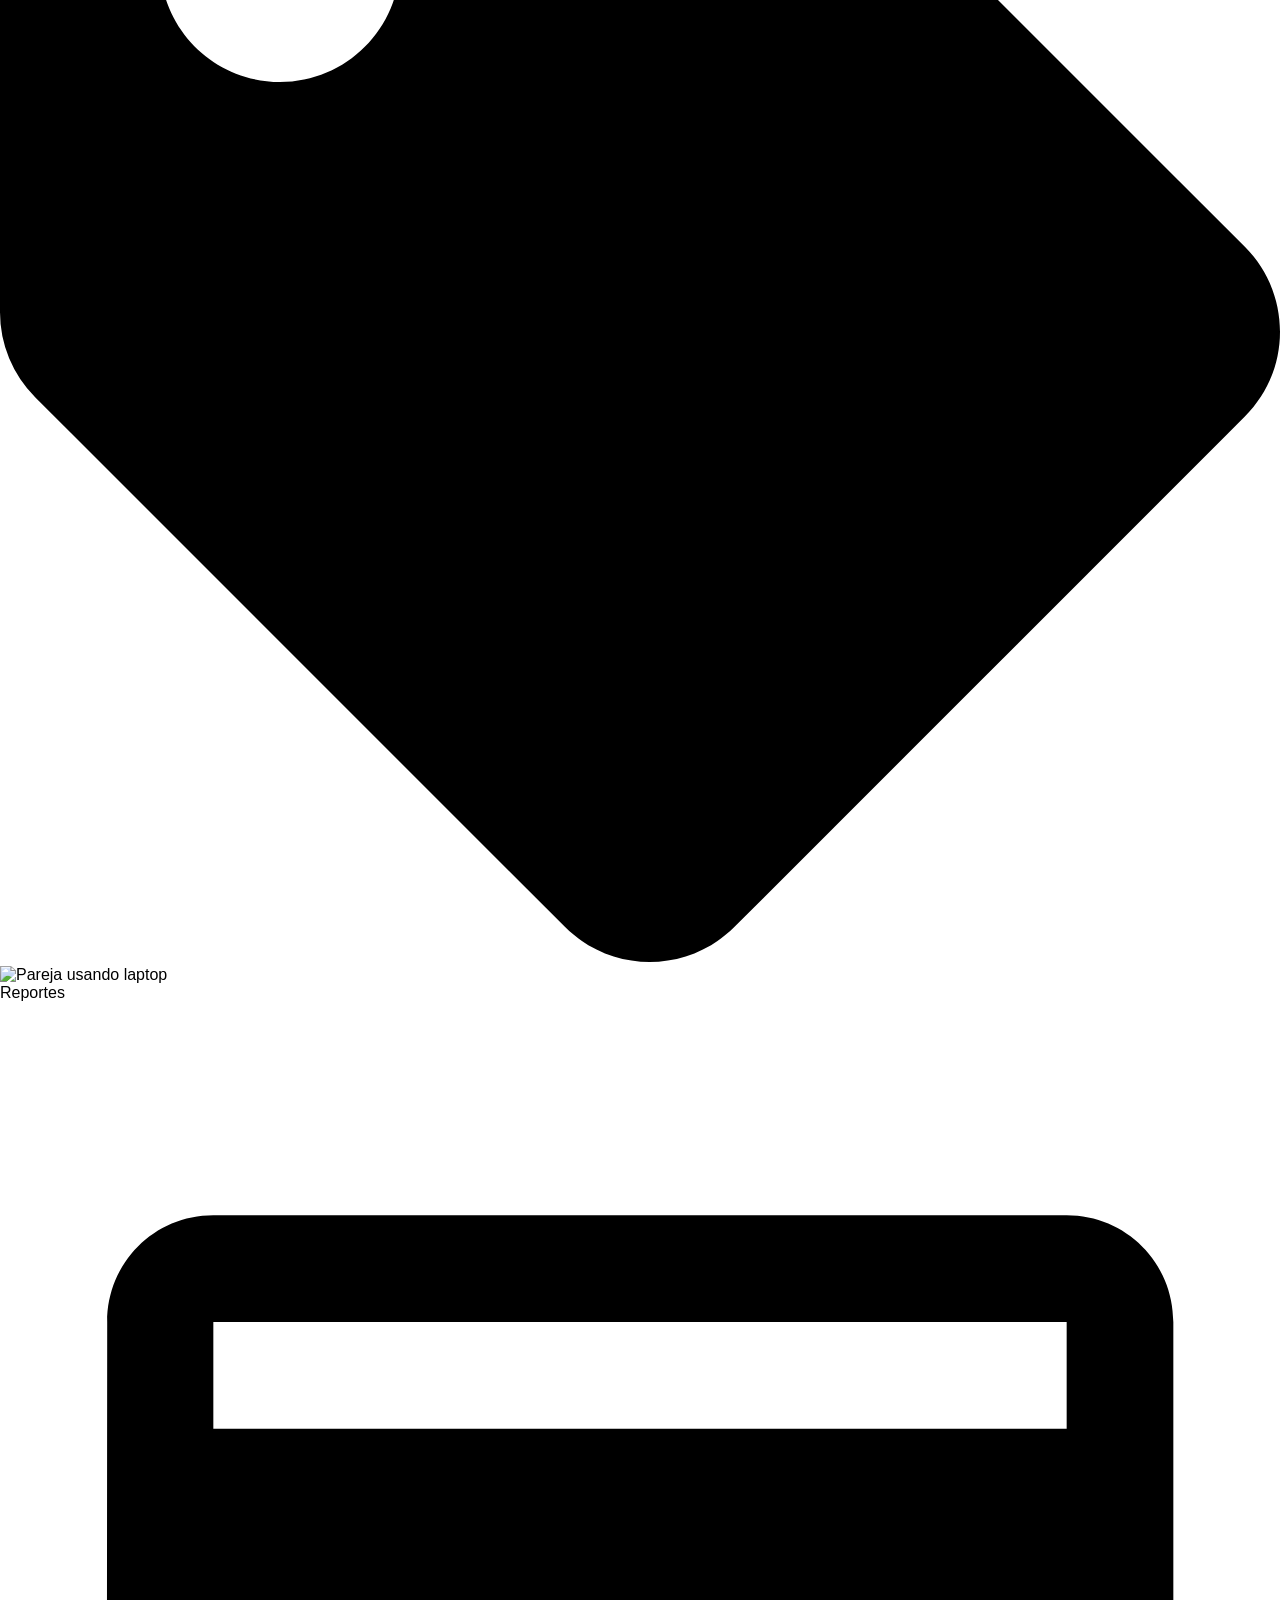
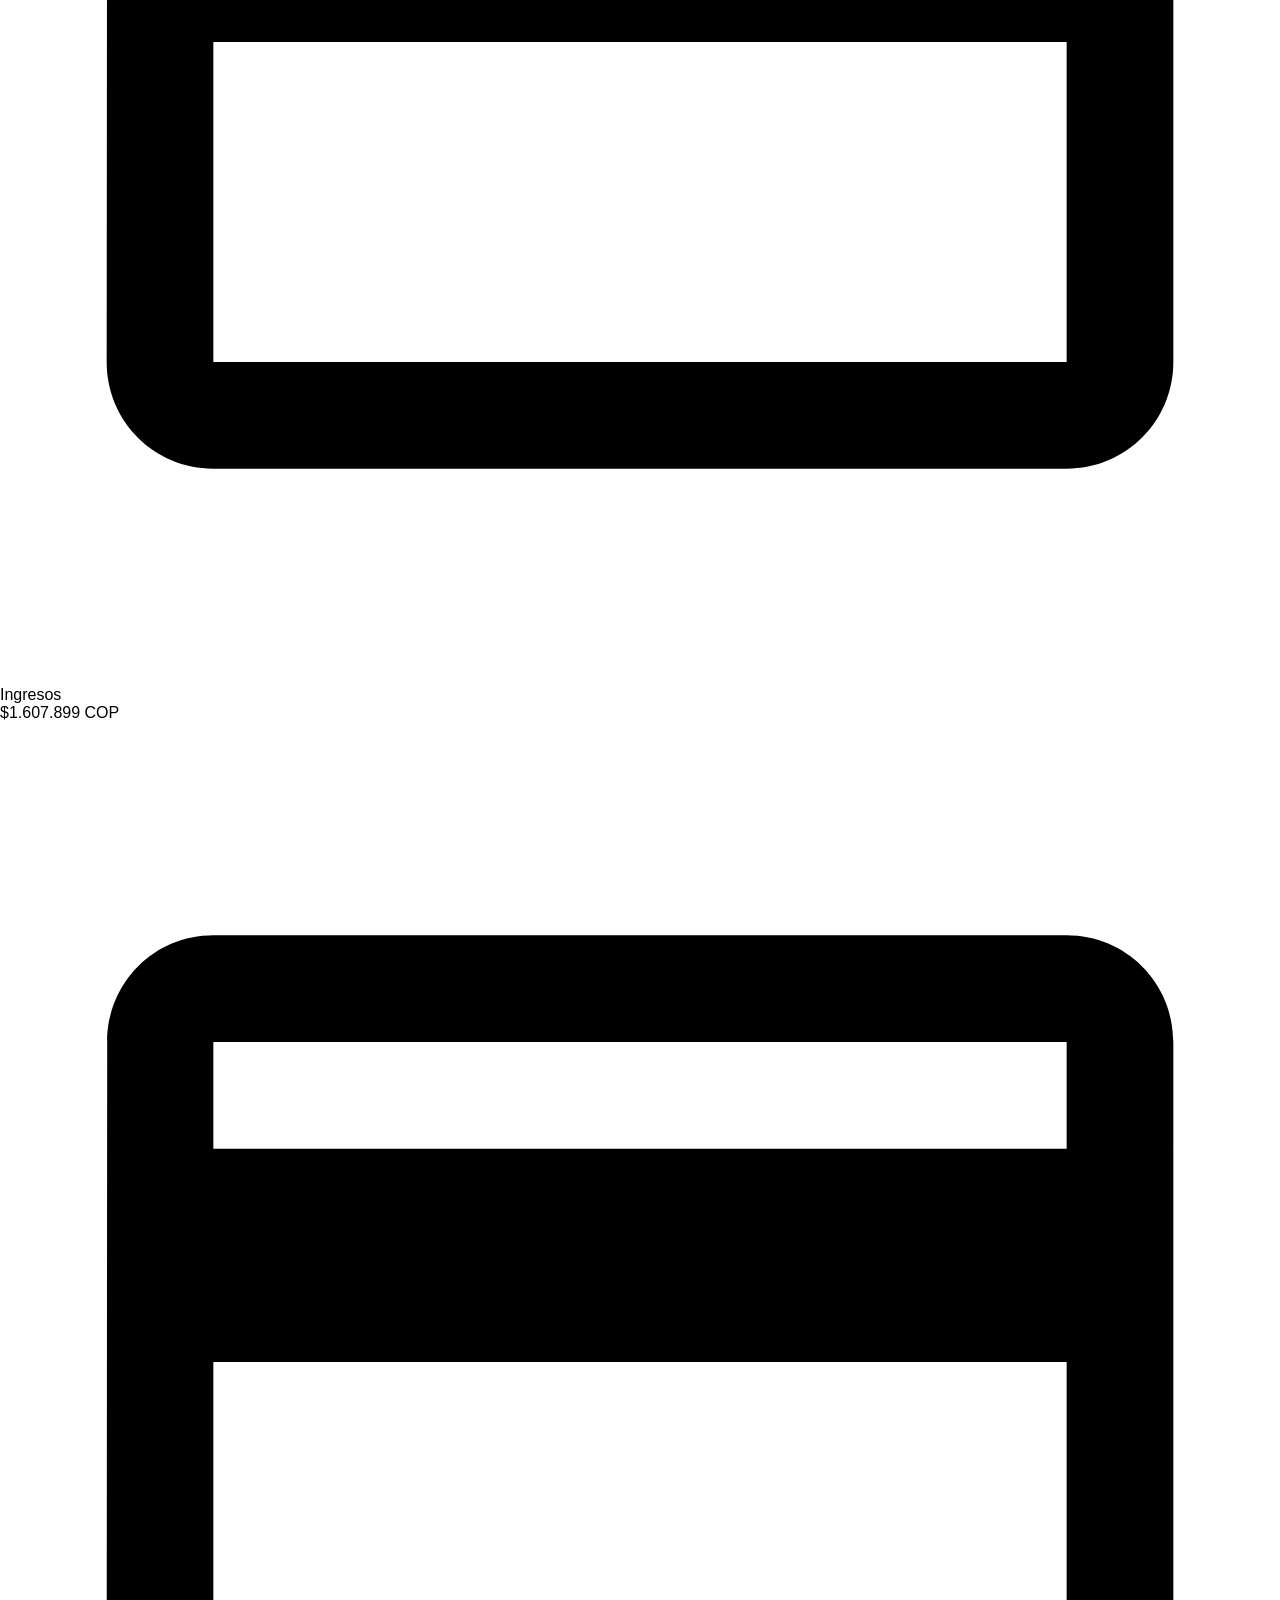
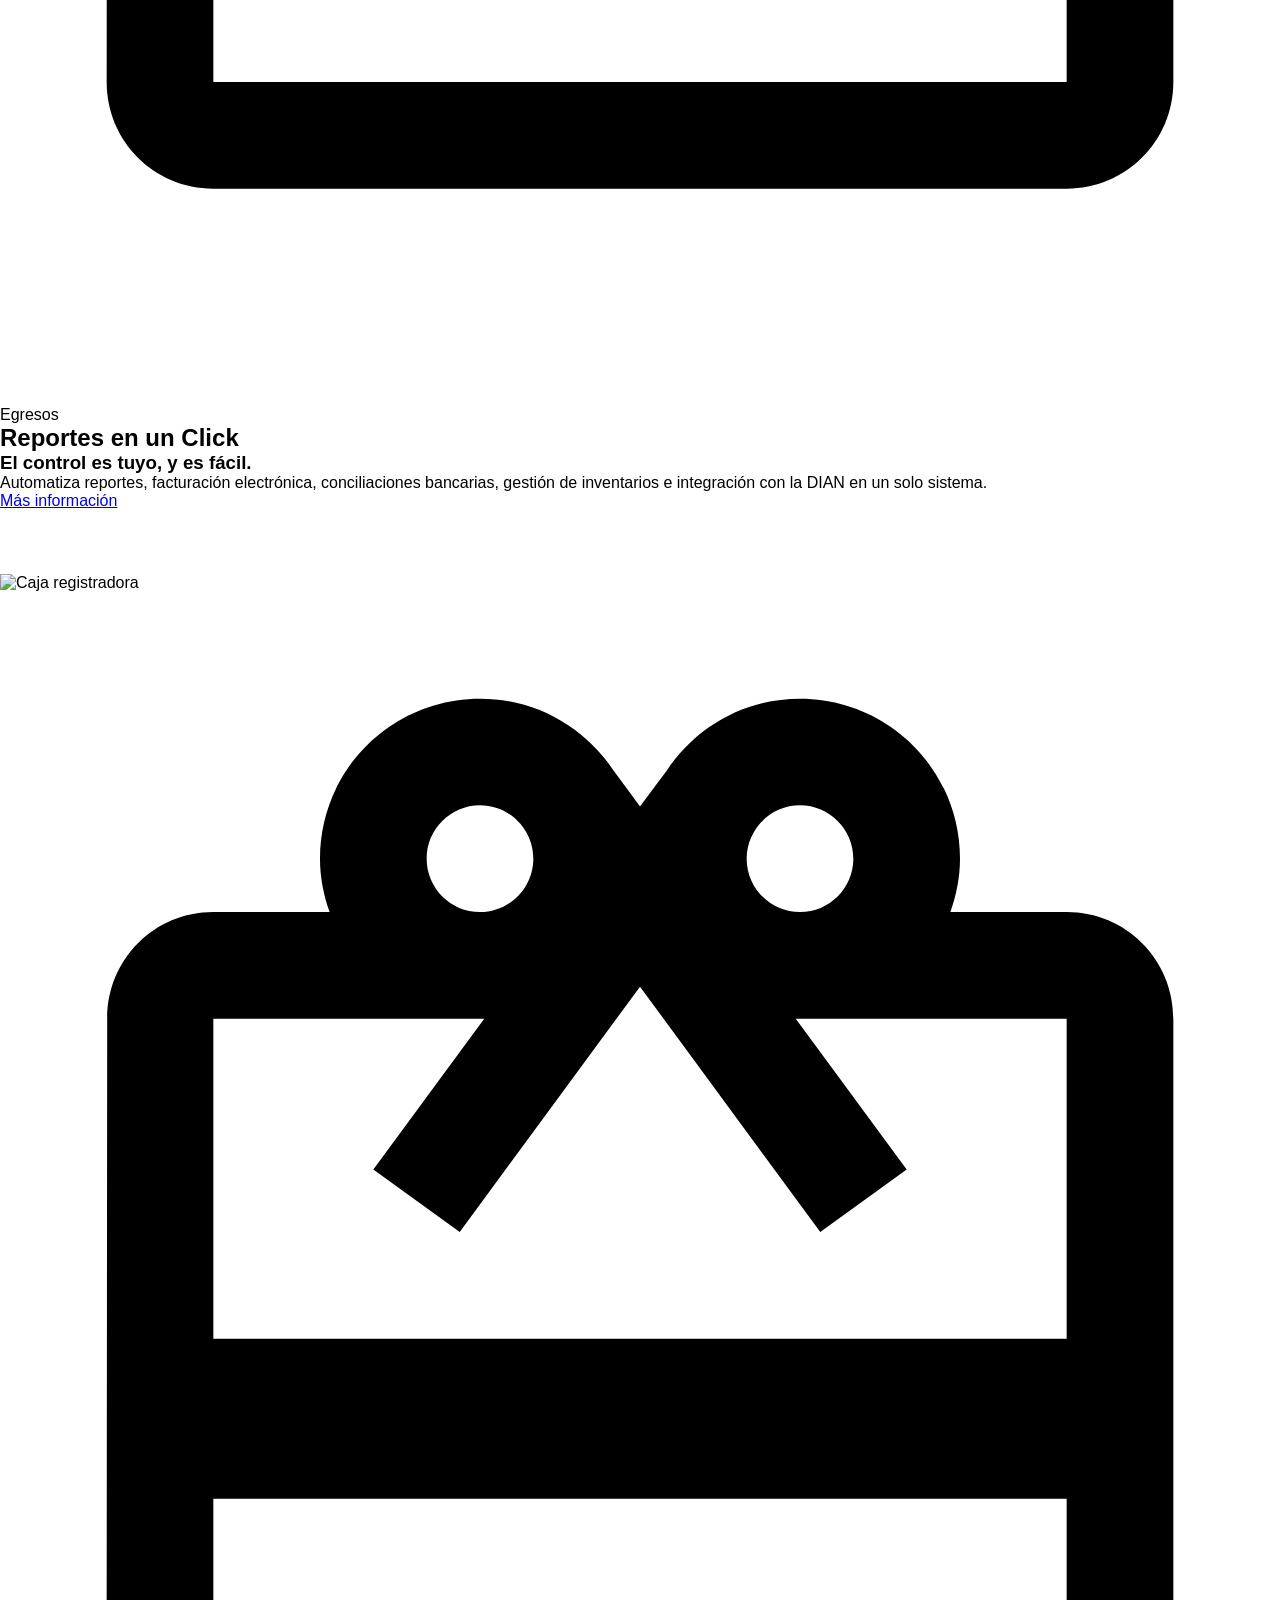
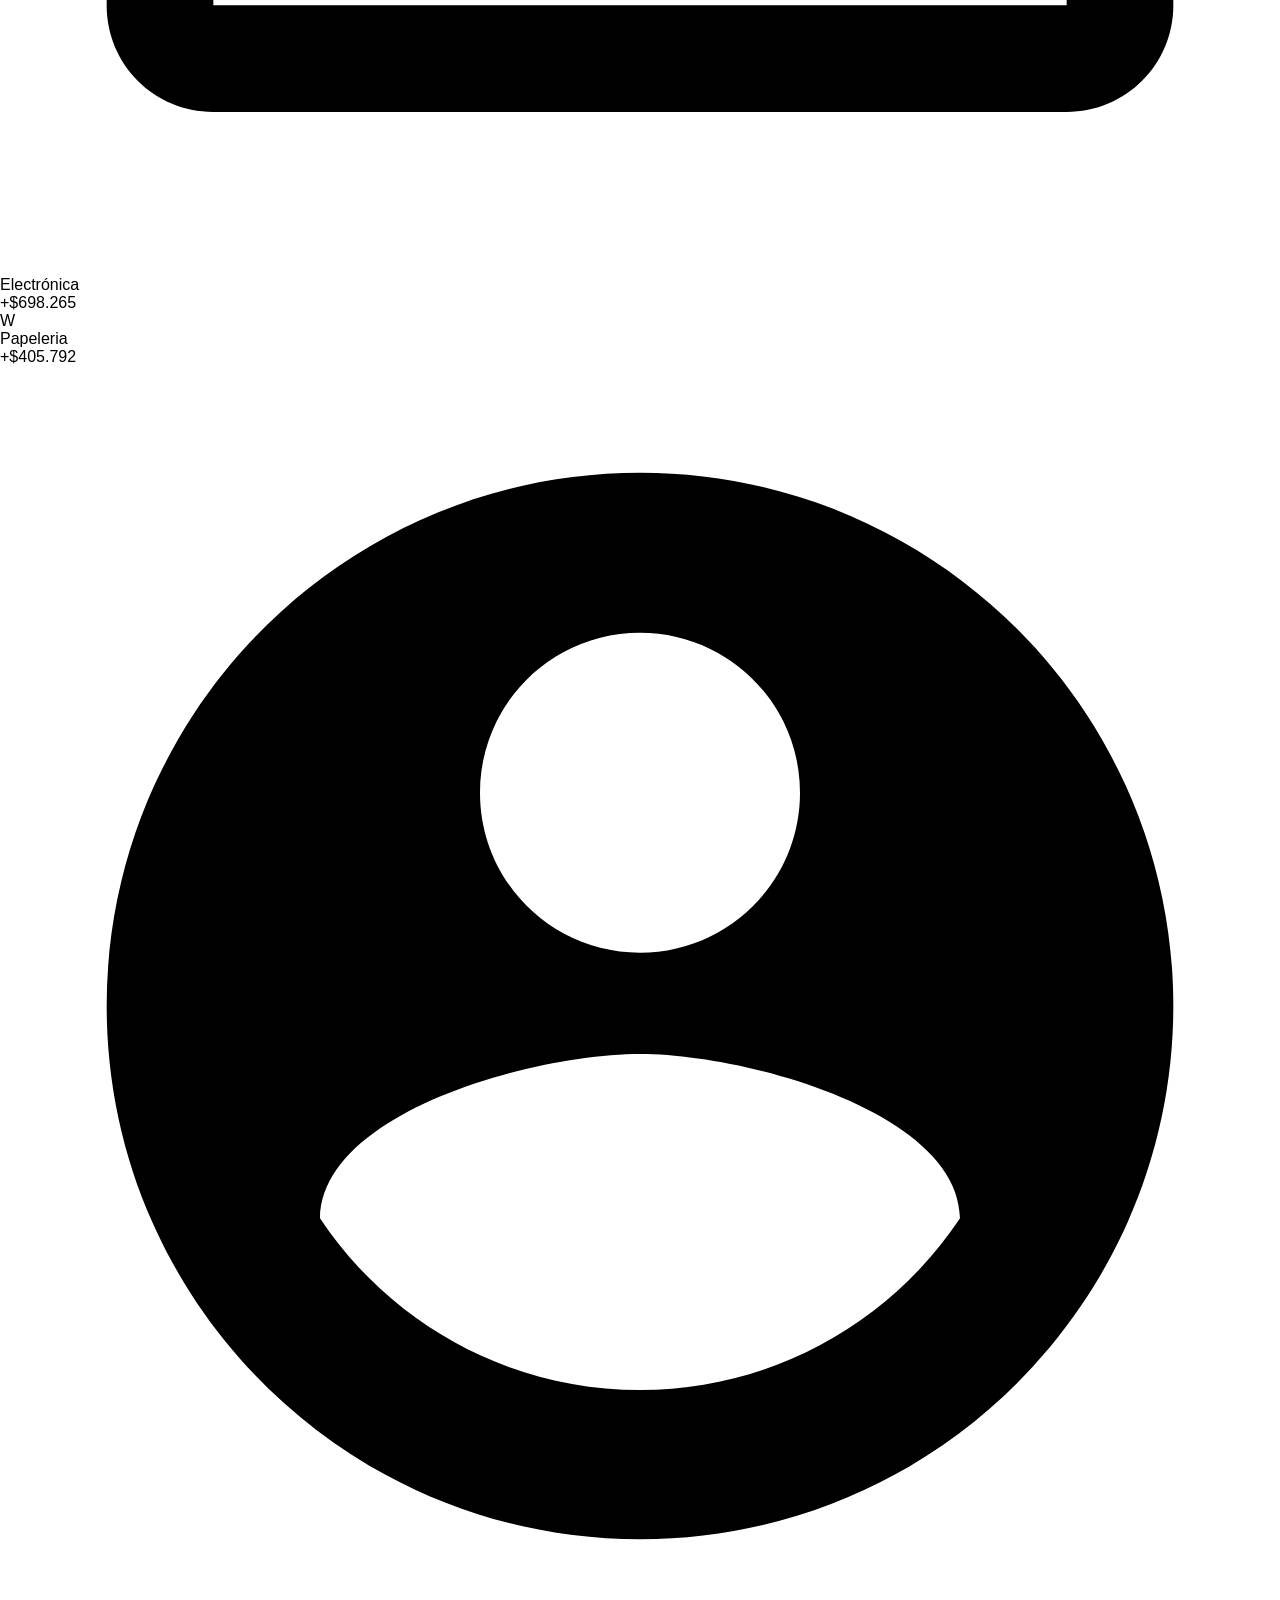
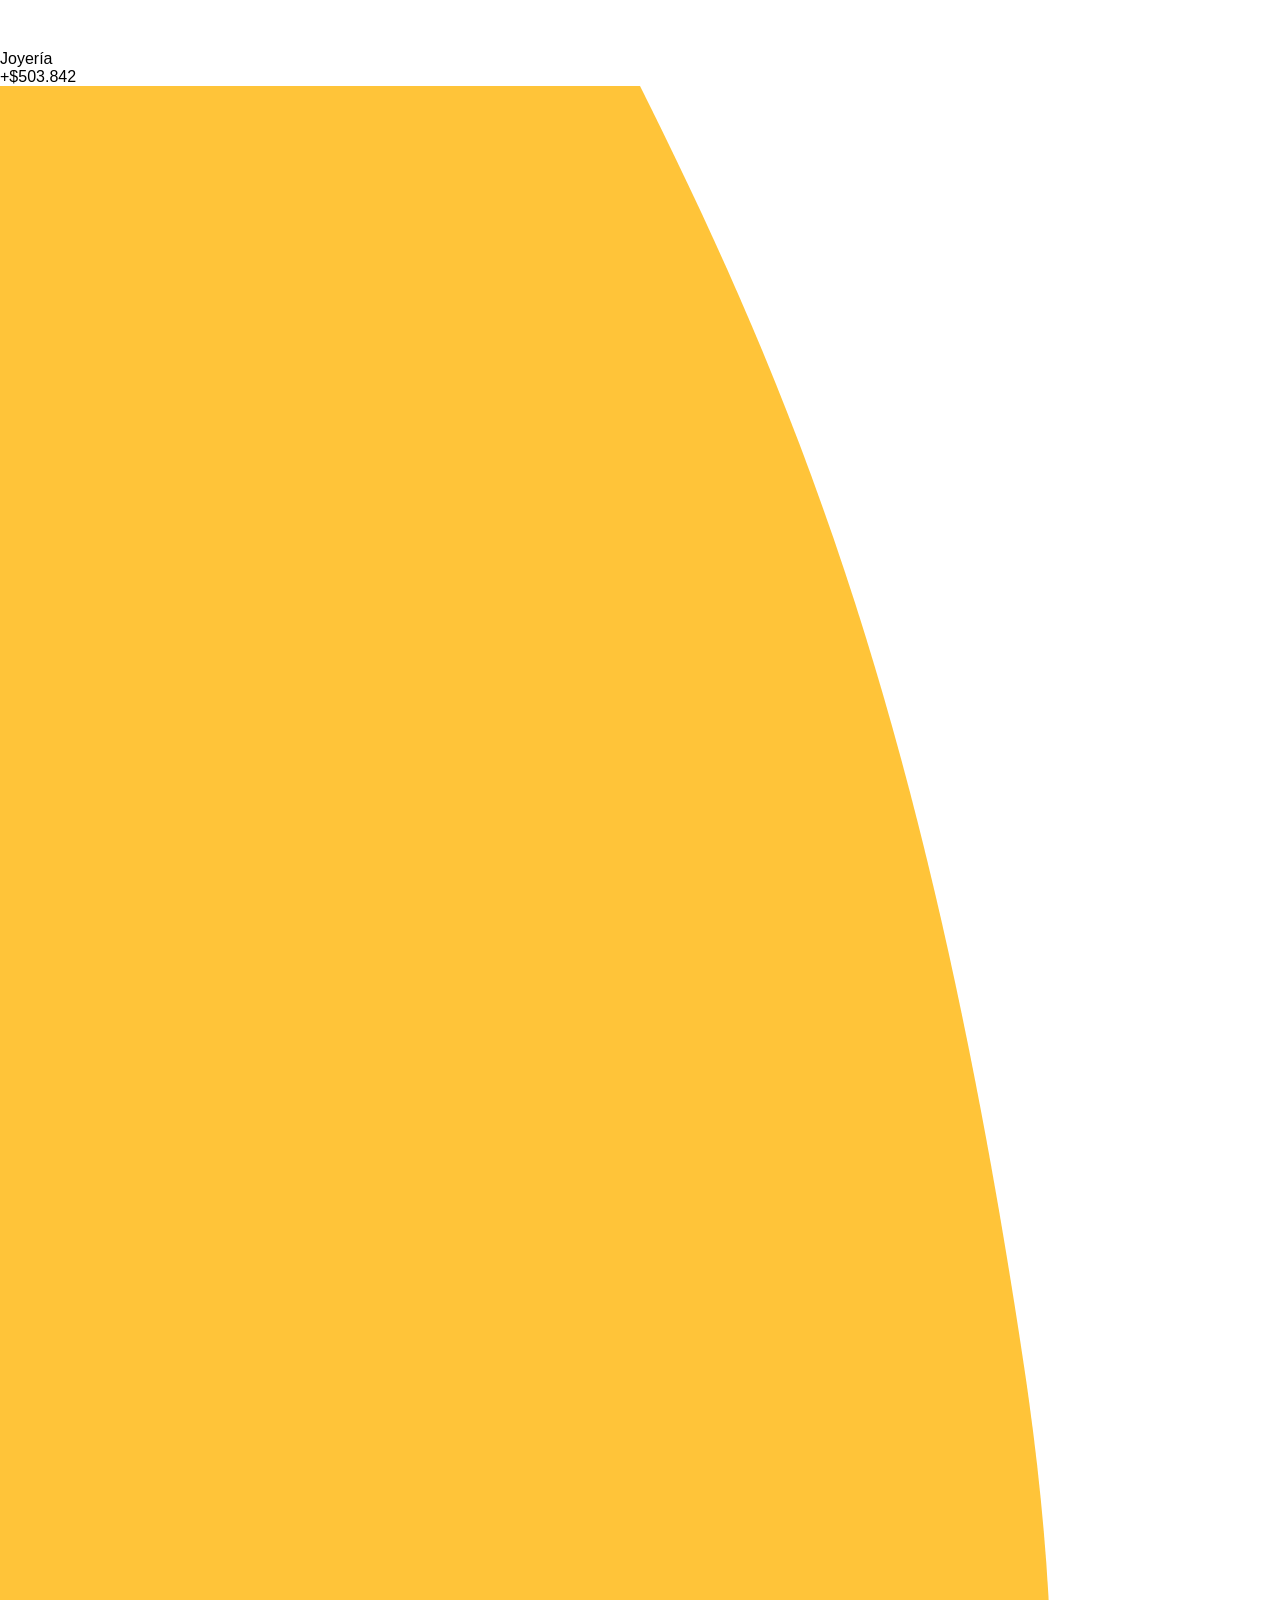
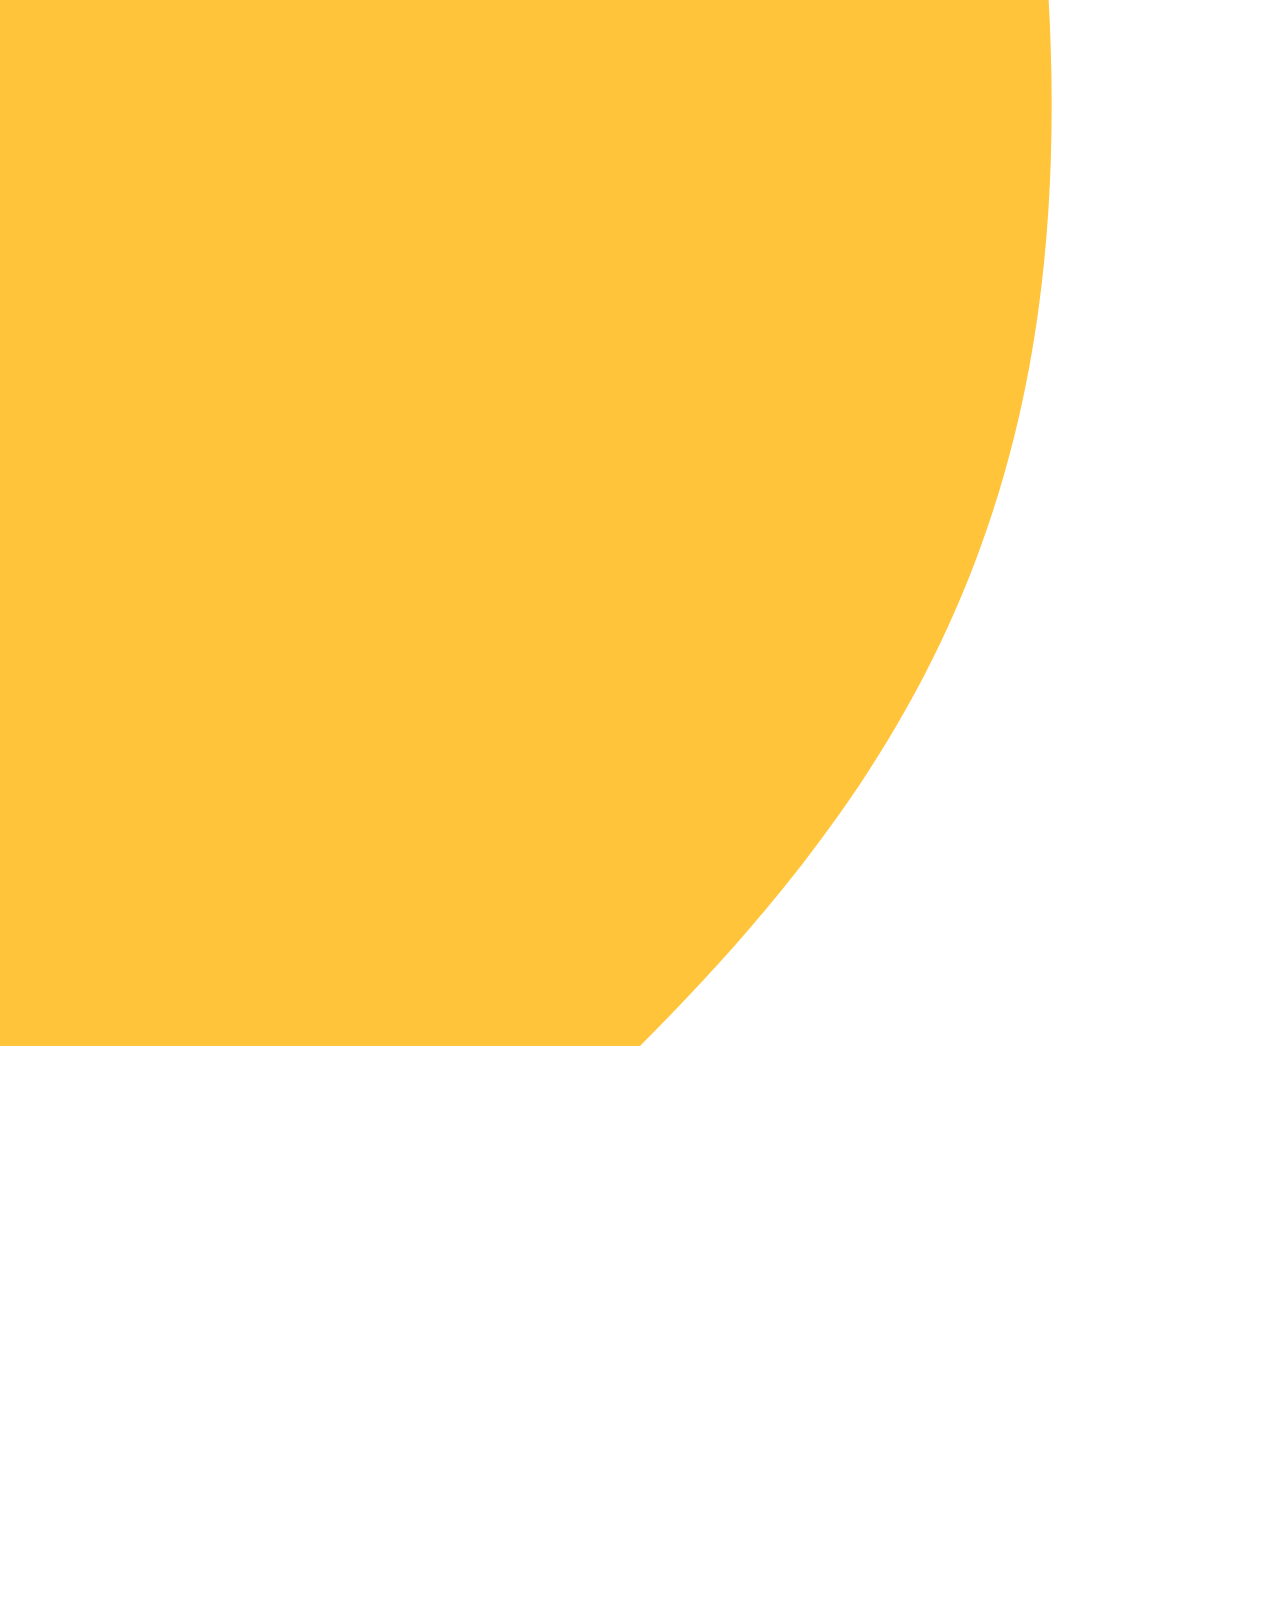
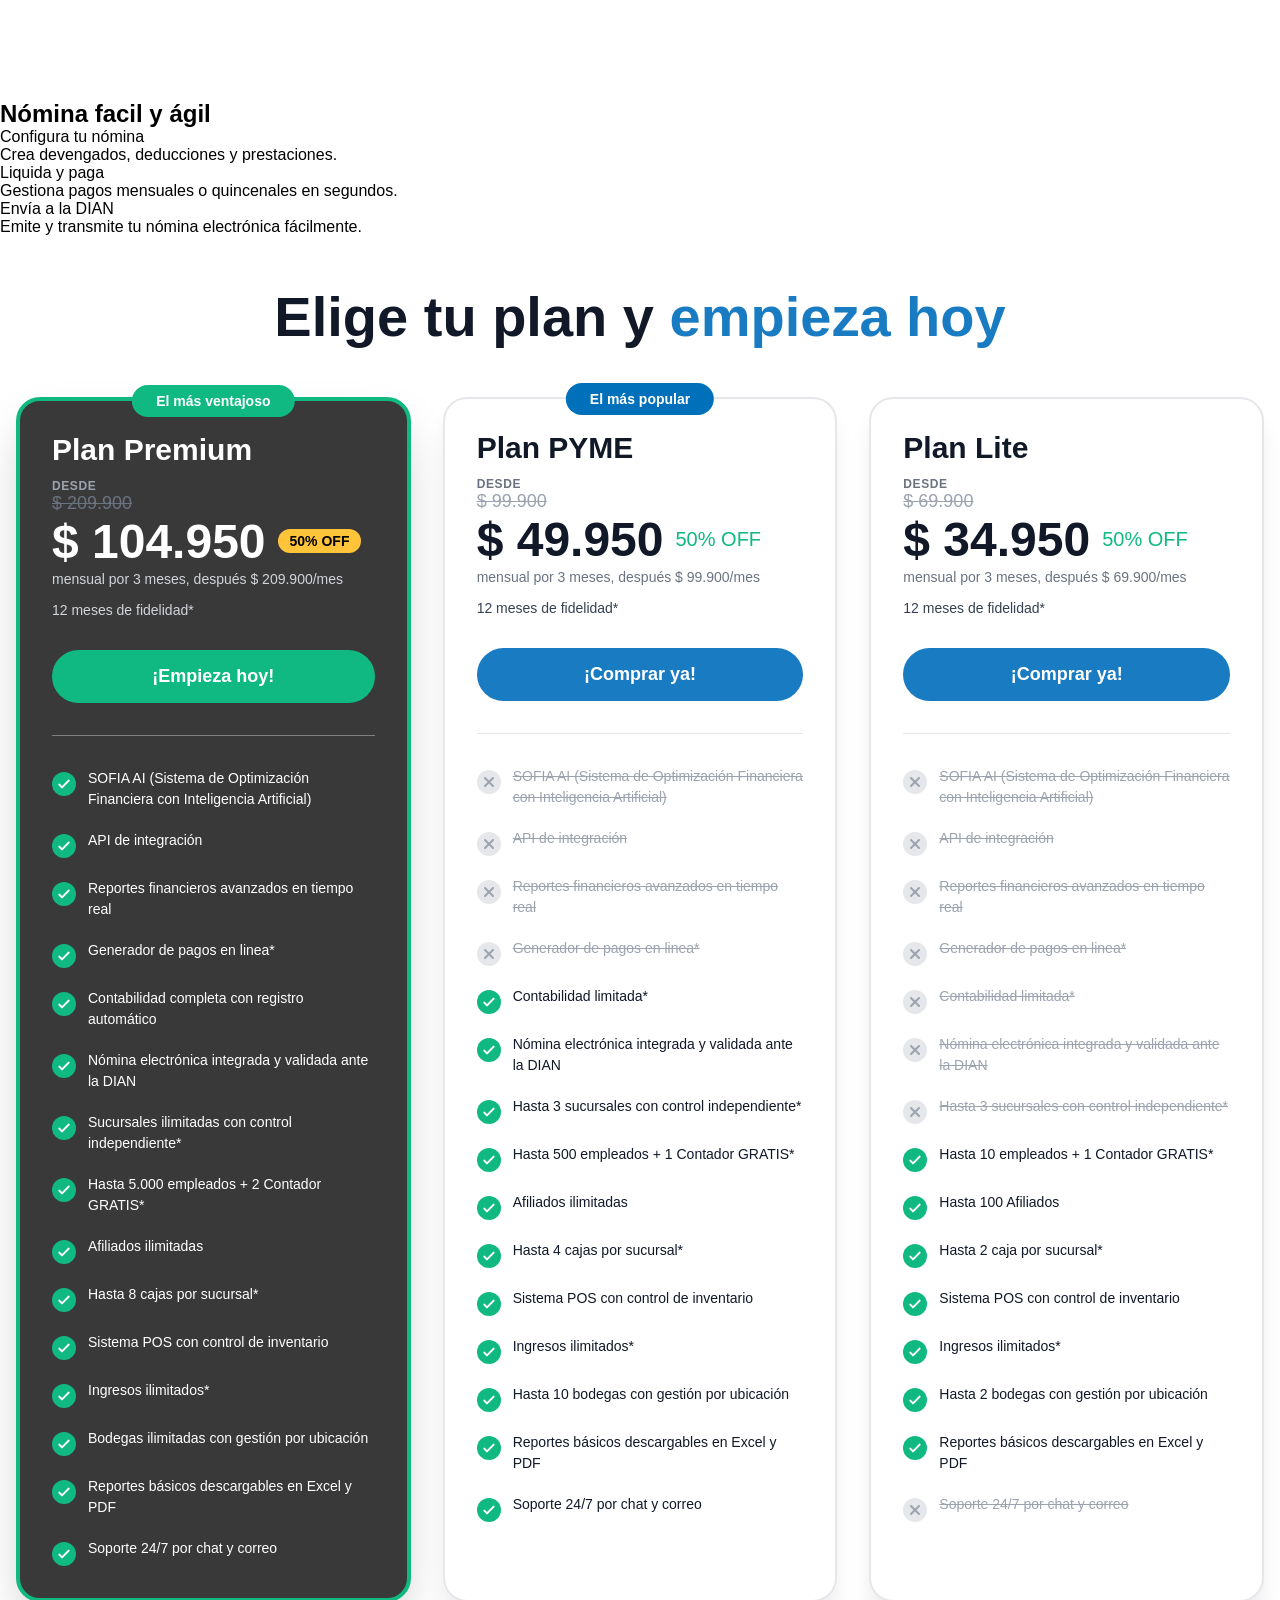
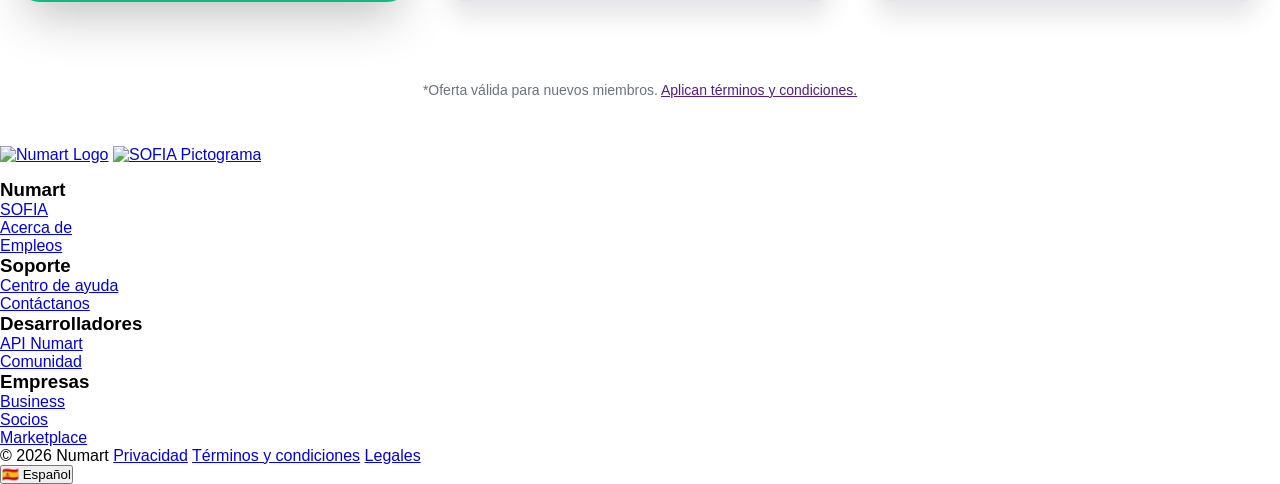
==== commit eb6bc4c6: "Update index.html" ====
--- a/index.html
+++ b/index.html
@@ -989,17 +989,25 @@
     </div>
   </section>
   <!-- Footer -->
-  <footer class="bg-gray-50 border-t border-gray-200">
+    <footer class="bg-gray-50 border-t border-gray-200">
     <div class="max-w-7xl mx-auto px-6 py-12">
       <div class="grid grid-cols-2 md:grid-cols-4 lg:grid-cols-6 gap-8 mb-8">
 
-
+        <div>
+          <a href="https://numart.com.co"><img style="width: auto;height: 35px;margin-bottom: 15px" class="om"
+              src="https://pub-03d0689f896f4c1b96c0eadaaff42219.r2.dev/footer-logo.png" alt="Numart Logo"></a>
+          <a href="https://sofia.numart.com.co"><img style="width: auto;height: 35px;" class="om"
+              src="https://pub-03d0689f896f4c1b96c0eadaaff42219.r2.dev/SOFIA-pictograma-nocolor.png"
+              alt="SOFIA Pictograma"></a>
+        </div>
         <div>
           <h3 class="font-semibold text-gray-900 text-sm mb-4">Numart</h3>
           <ul class="space-y-3">
+            <a href="https://jobs.numart.com.co/vacantes"
+              class="text-gray-600 hover:text-blue-600 transition-colors text-sm">SOFIA</a></li>
             <li><a href="https://numart.com.co/quienes-somos"
                 class="text-gray-600 hover:text-blue-600 transition-colors text-sm">Acerca de</a></li>
-            <li><a href="https://trabajos.numart.com.co/vacantes"
+            <li><a href="https://jobs.numart.com.co/vacantes"
                 class="text-gray-600 hover:text-blue-600 transition-colors text-sm">Empleos</a></li>
           </ul>
         </div>
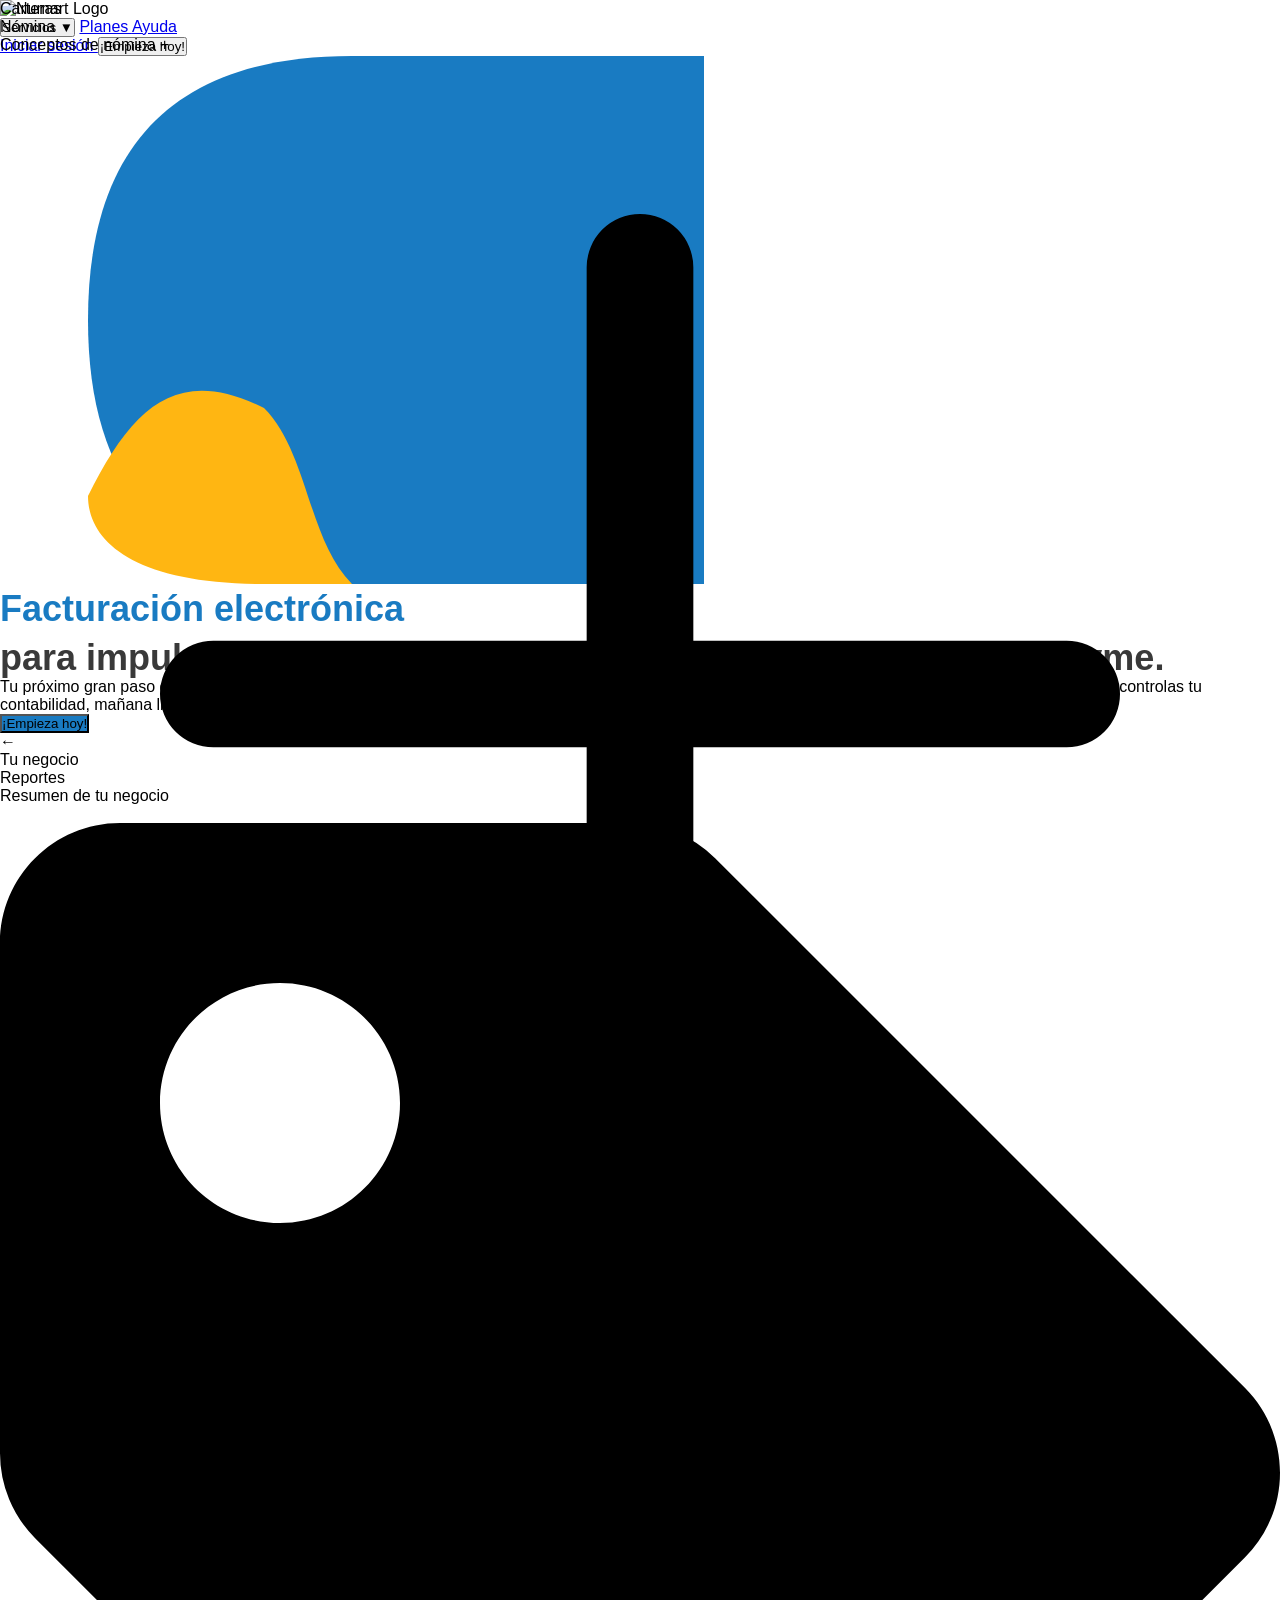
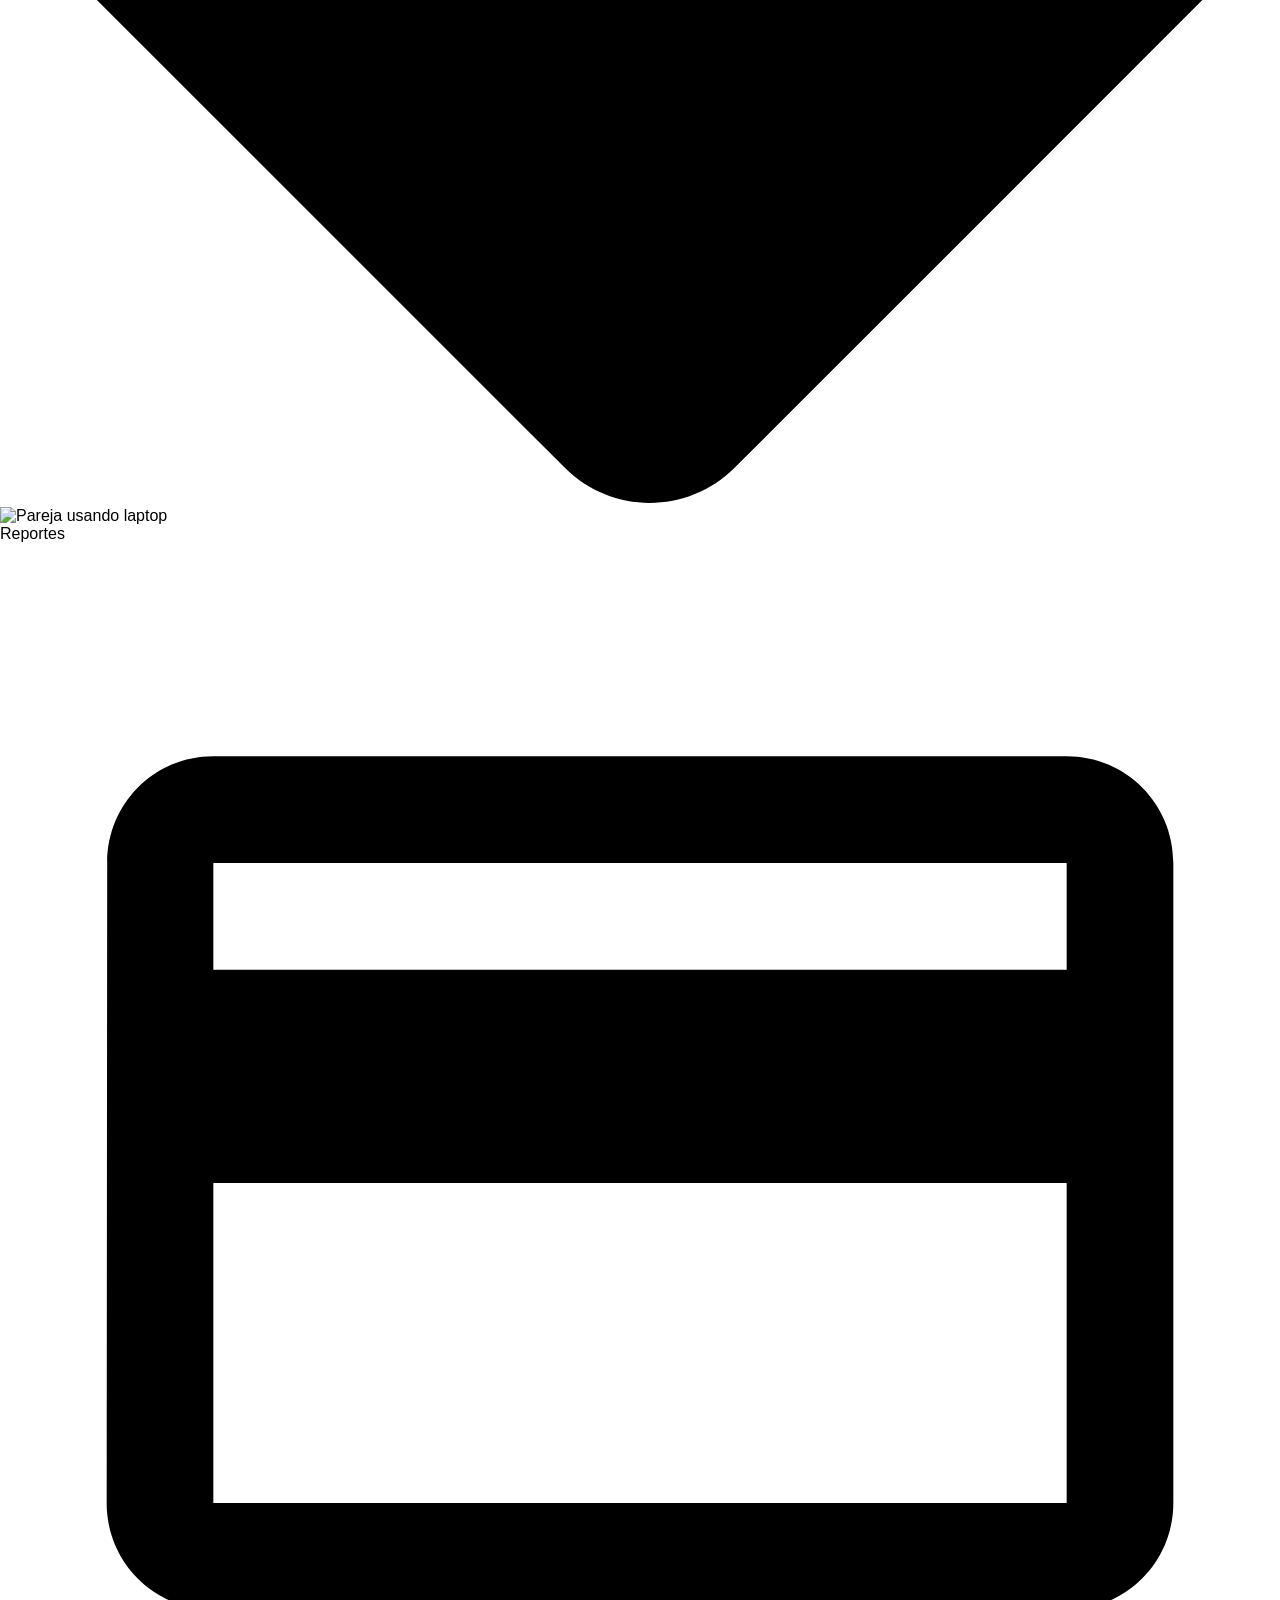
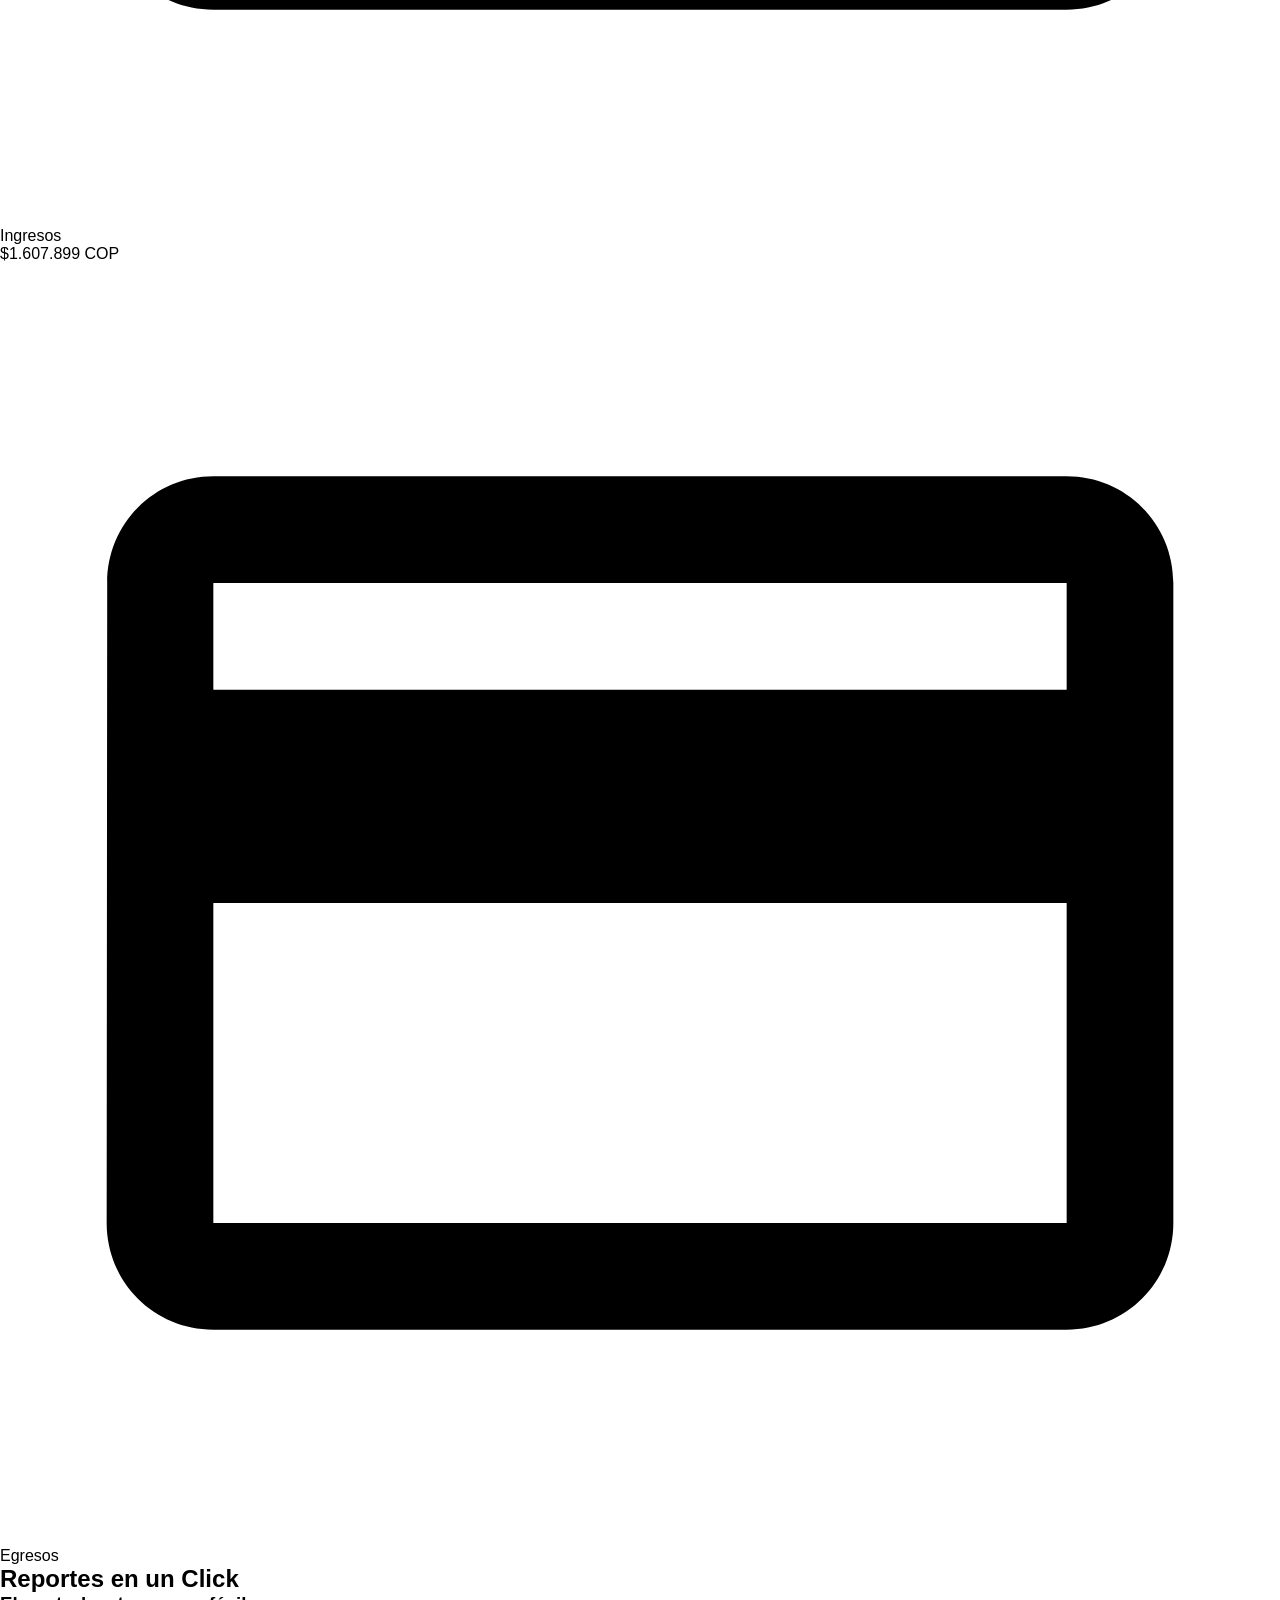
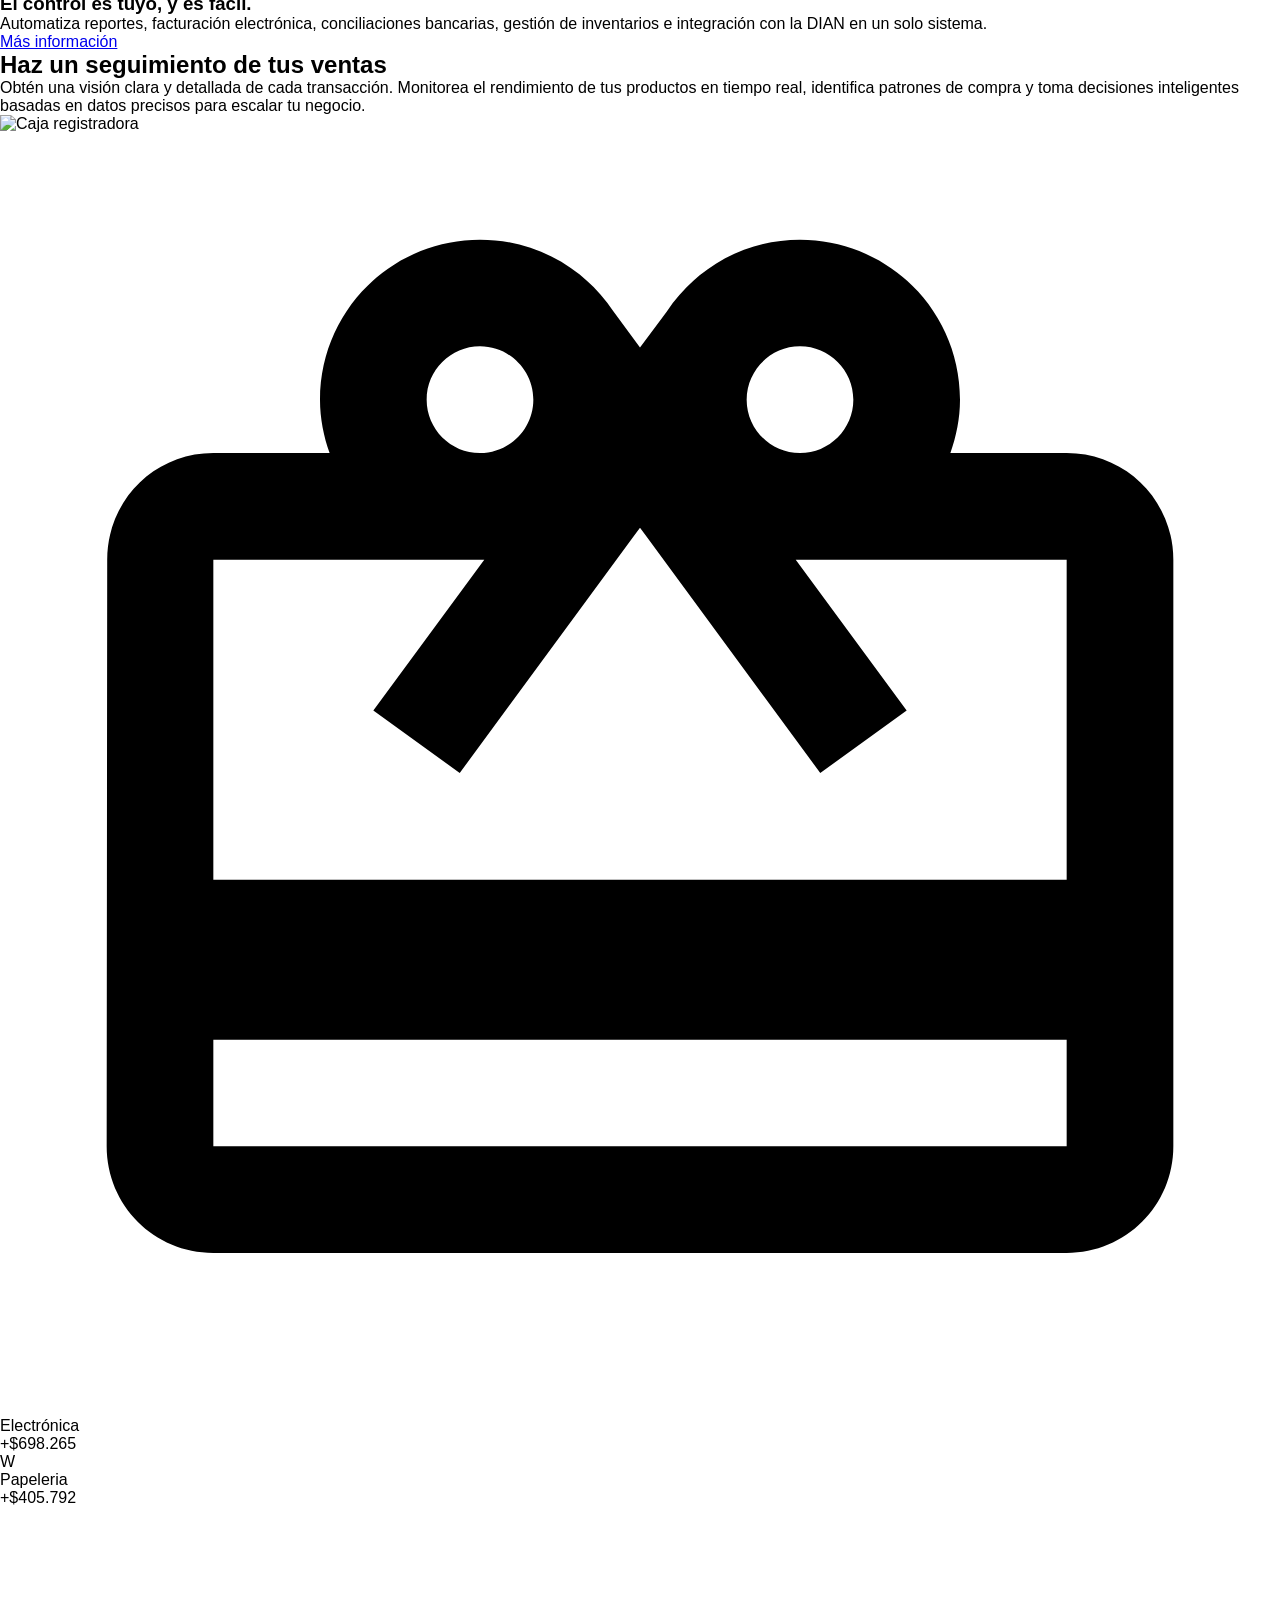
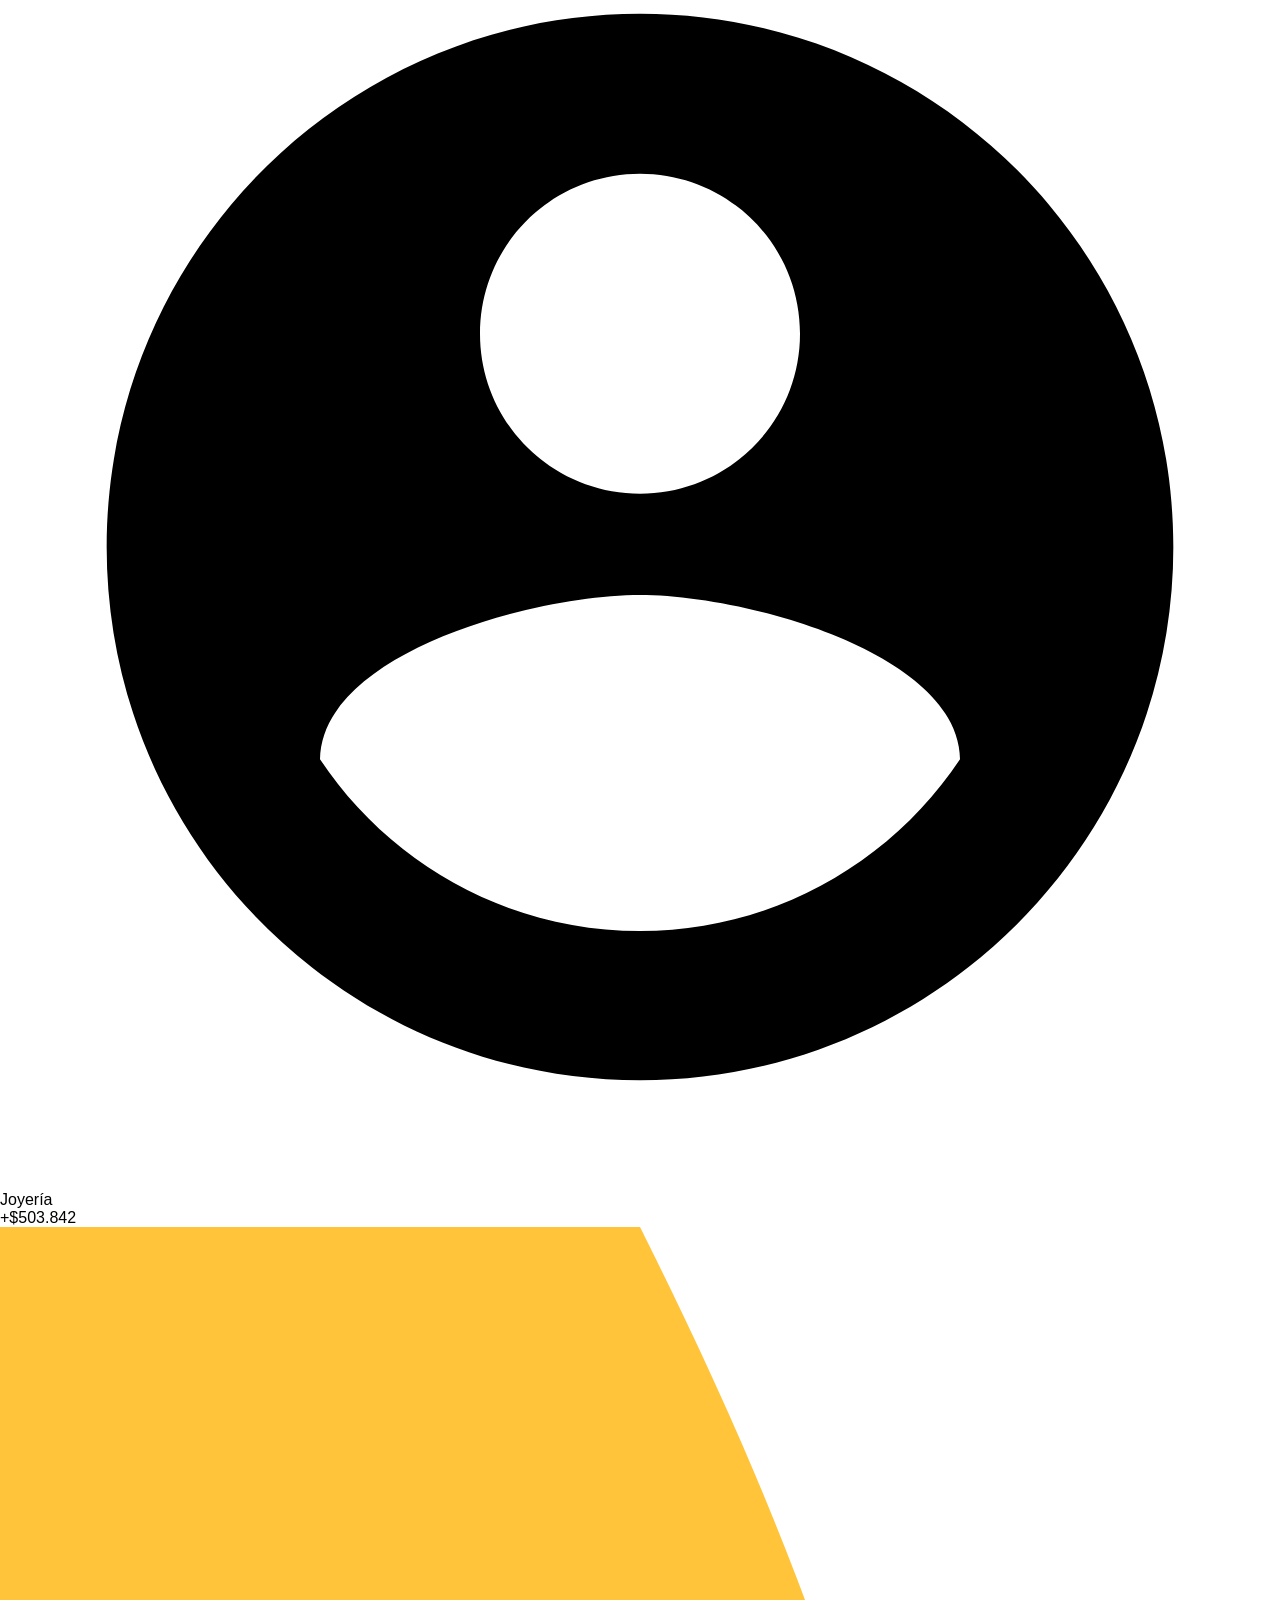
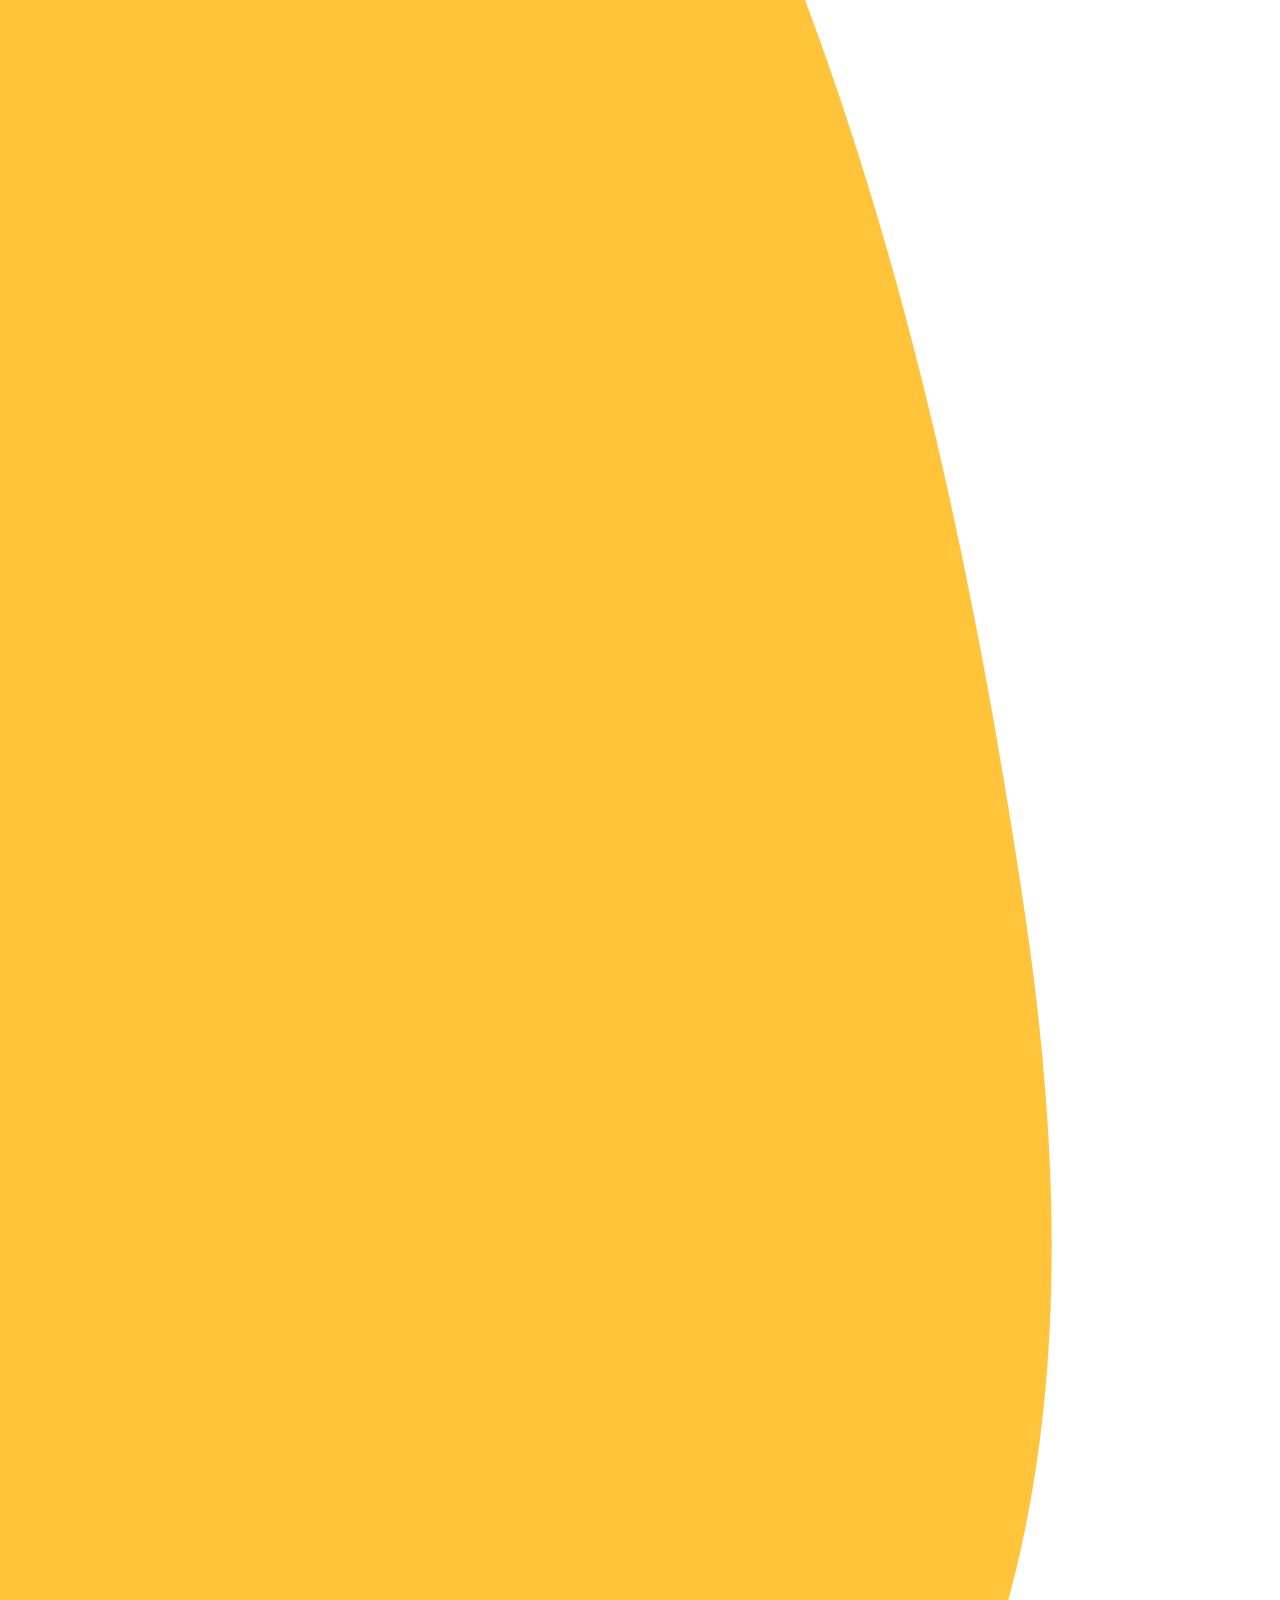
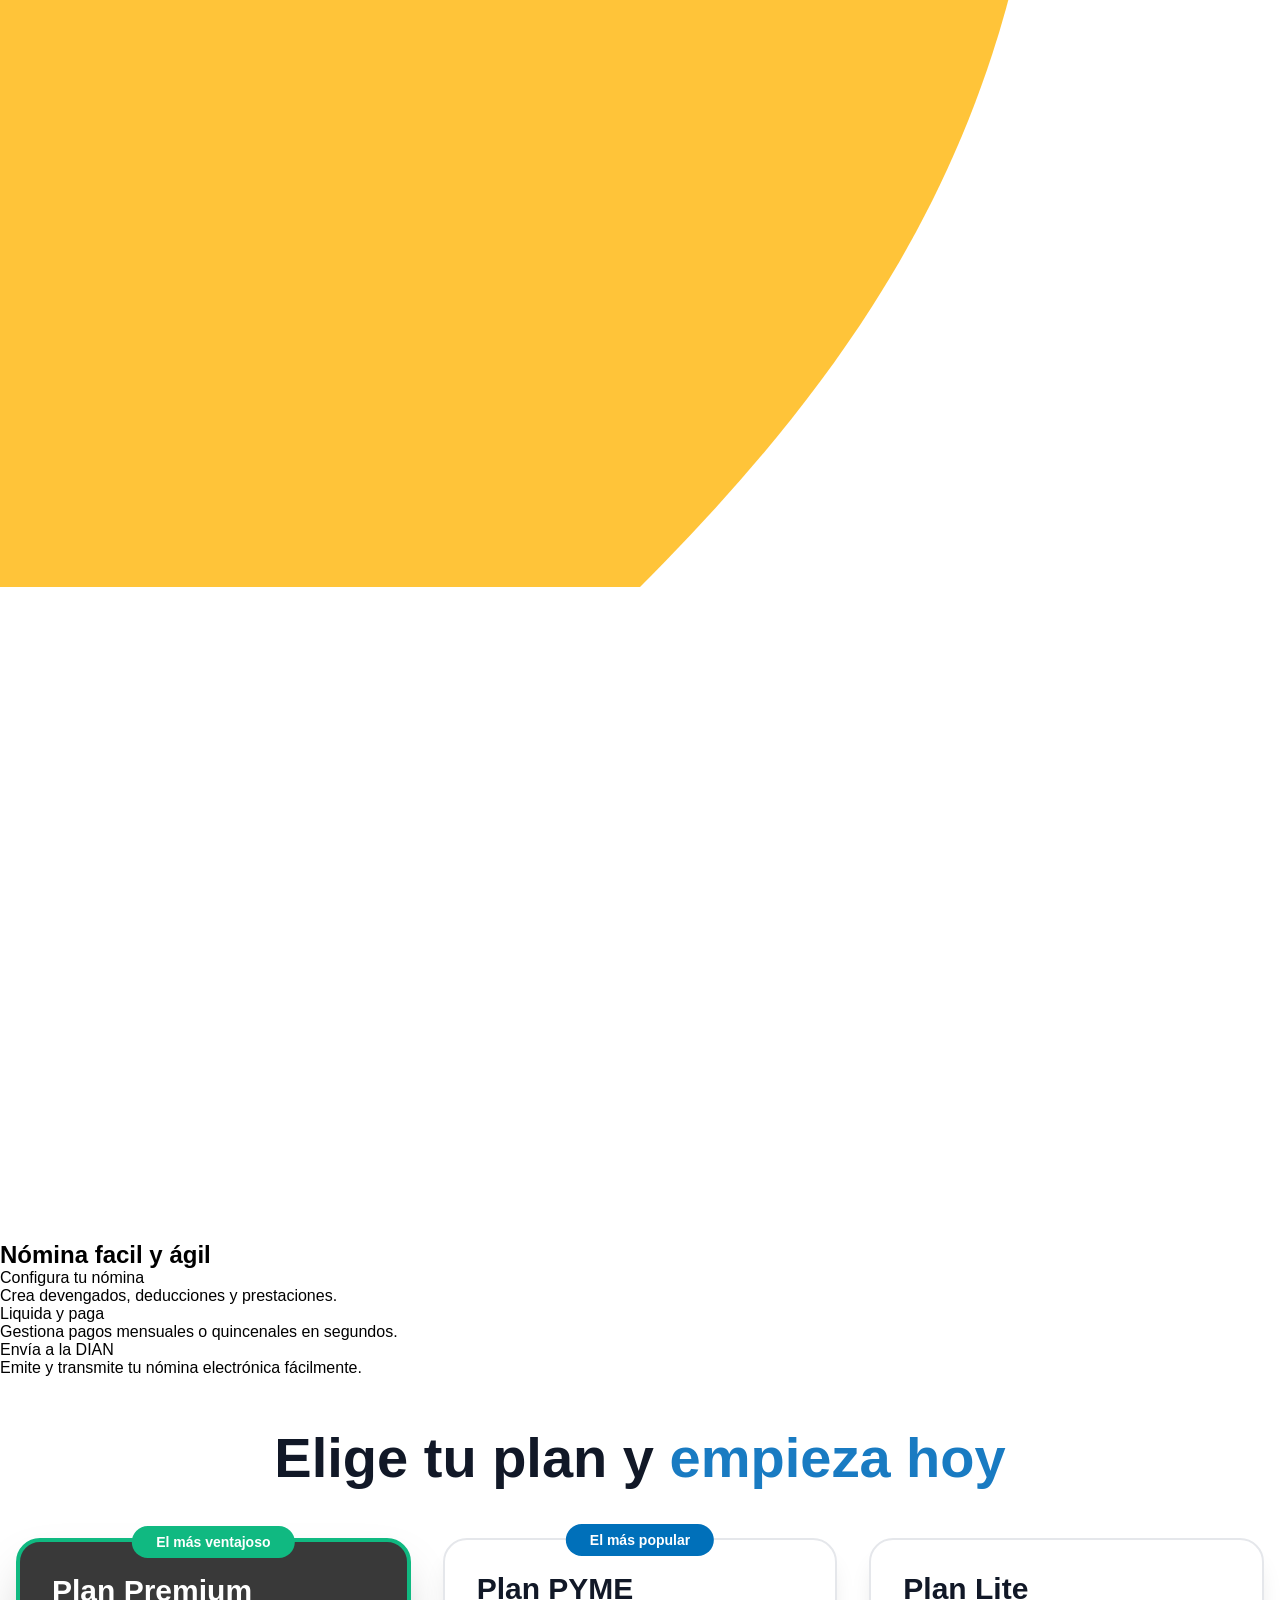
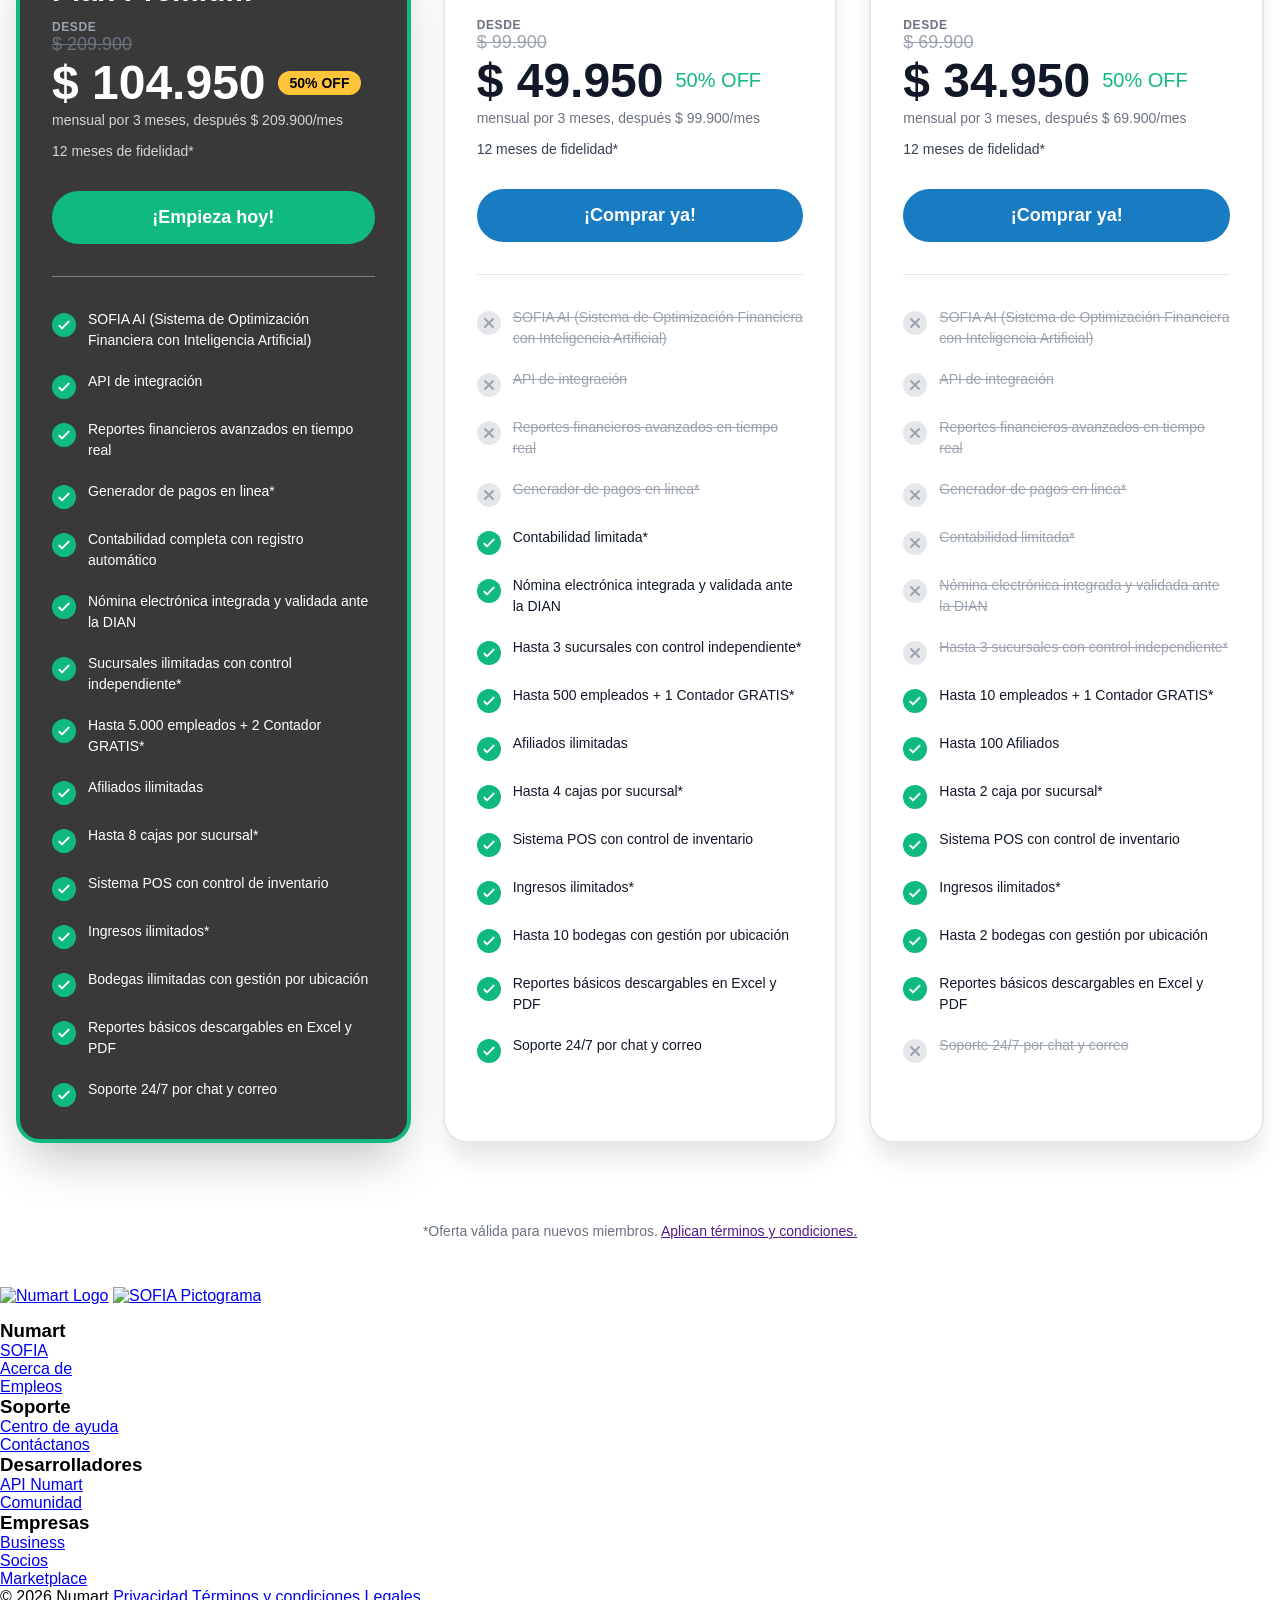
==== commit 11cc4eea: "Update index.html" ====
--- a/index.html
+++ b/index.html
@@ -511,7 +511,7 @@
     </div>
   </header>
 
-  <section style="background-color: #fFC439;" class="relative bg-yellow-400 py-20 overflow-hidden">
+ <!-- <section style="background-color: #fFC439;" class="relative bg-yellow-400 py-20 overflow-hidden">
     <div class="absolute left-0 bottom-0 w-full h-1/2">
 
       <svg style="height: 50%" class="absolute left-0 bottom-0 w-full h-full" viewBox="0 0 1200 400"
@@ -531,7 +531,7 @@
 
       </p>
     </div>
-  </section>
+  </section>-->
 
   <!-- Hero Section -->
   <section class="relative bg-white overflow-hidden">
@@ -1003,7 +1003,7 @@
         <div>
           <h3 class="font-semibold text-gray-900 text-sm mb-4">Numart</h3>
           <ul class="space-y-3">
-            <a href="https://jobs.numart.com.co/vacantes"
+            <a href="https://sofia.numart.com.co"
               class="text-gray-600 hover:text-blue-600 transition-colors text-sm">SOFIA</a></li>
             <li><a href="https://numart.com.co/quienes-somos"
                 class="text-gray-600 hover:text-blue-600 transition-colors text-sm">Acerca de</a></li>
